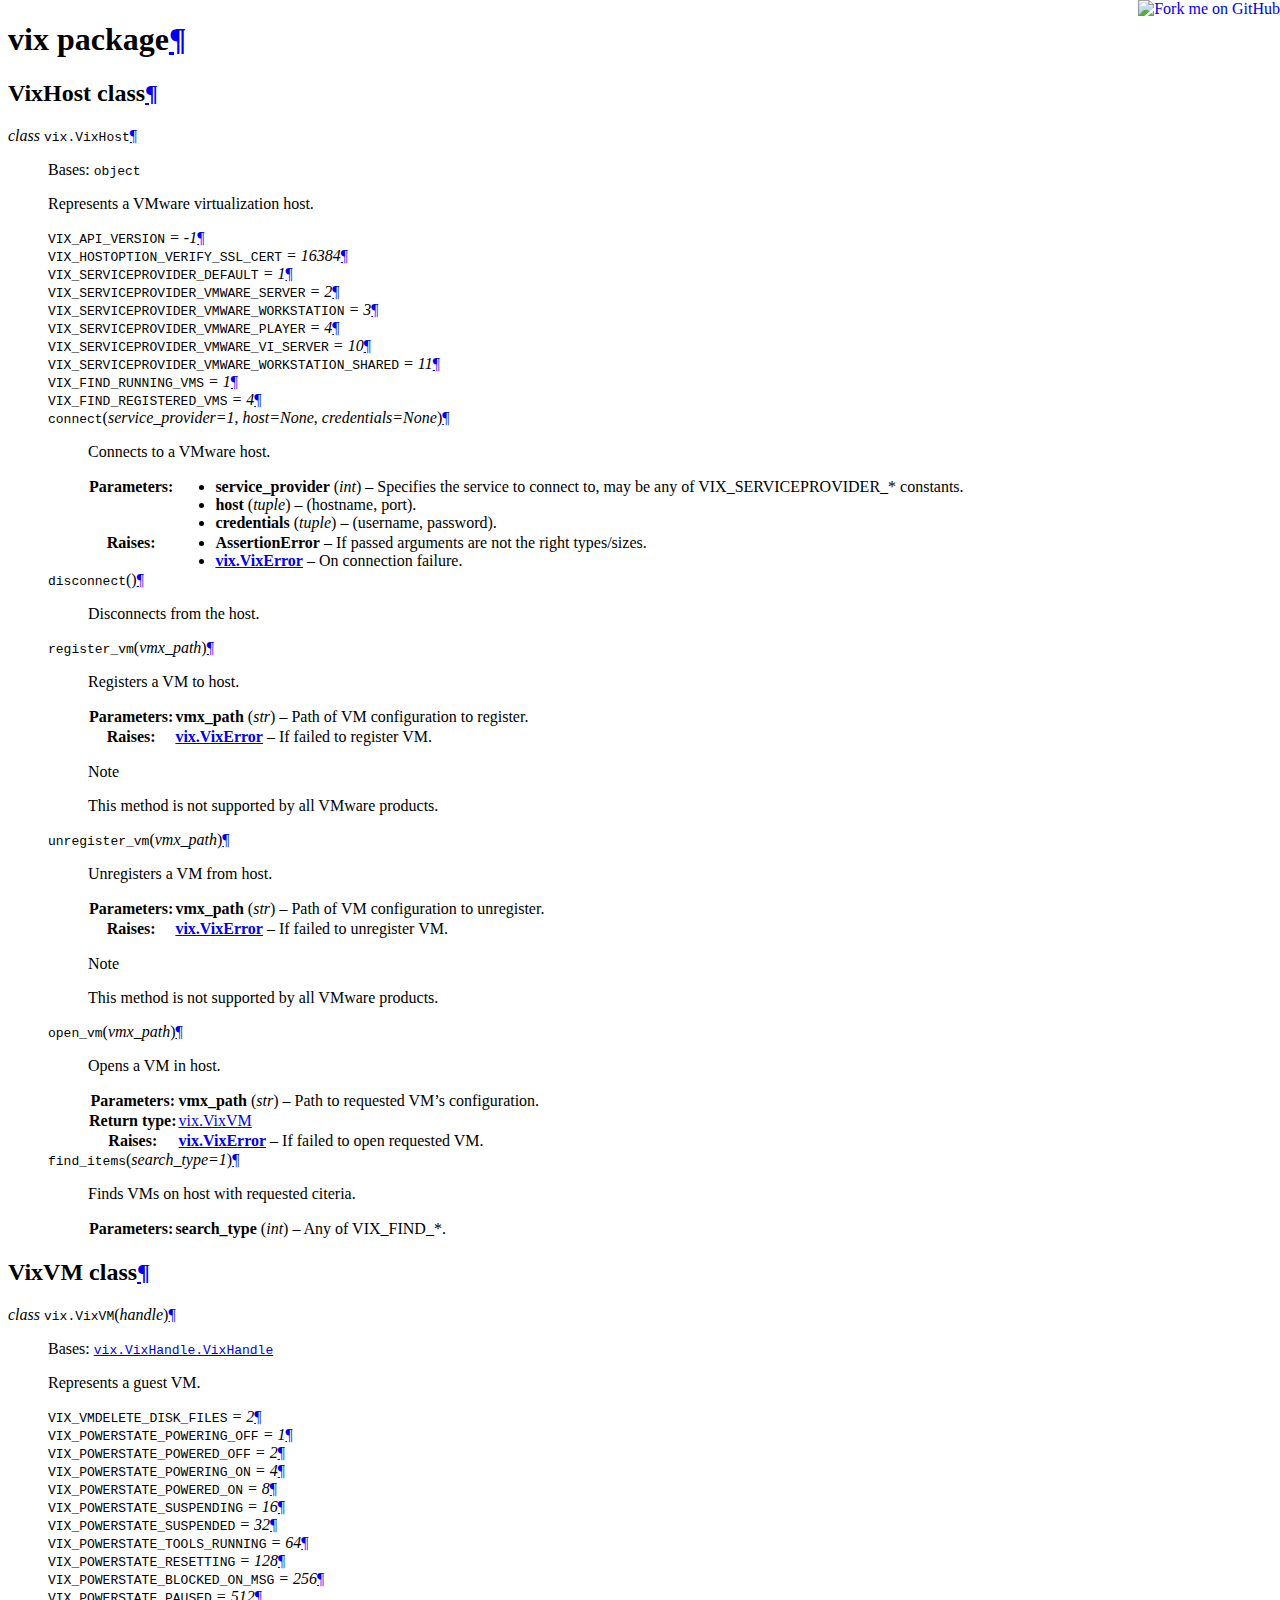
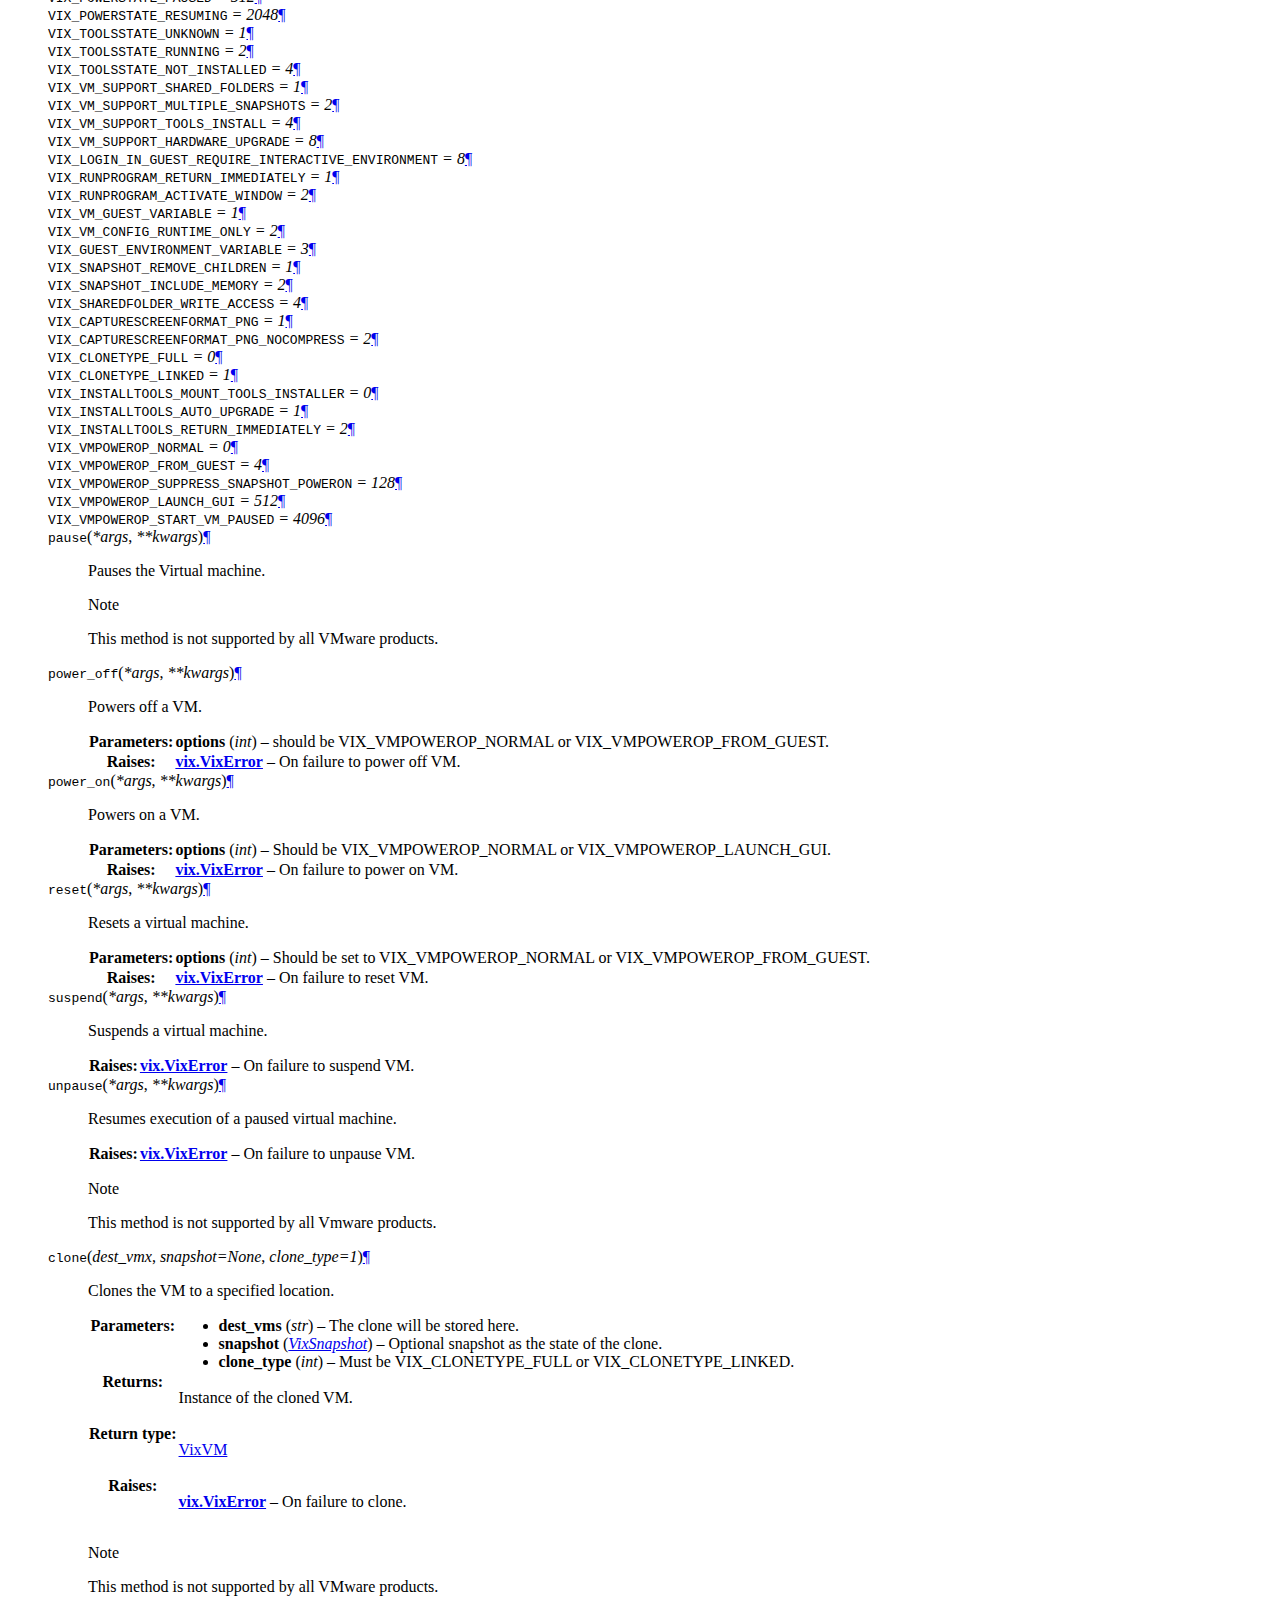
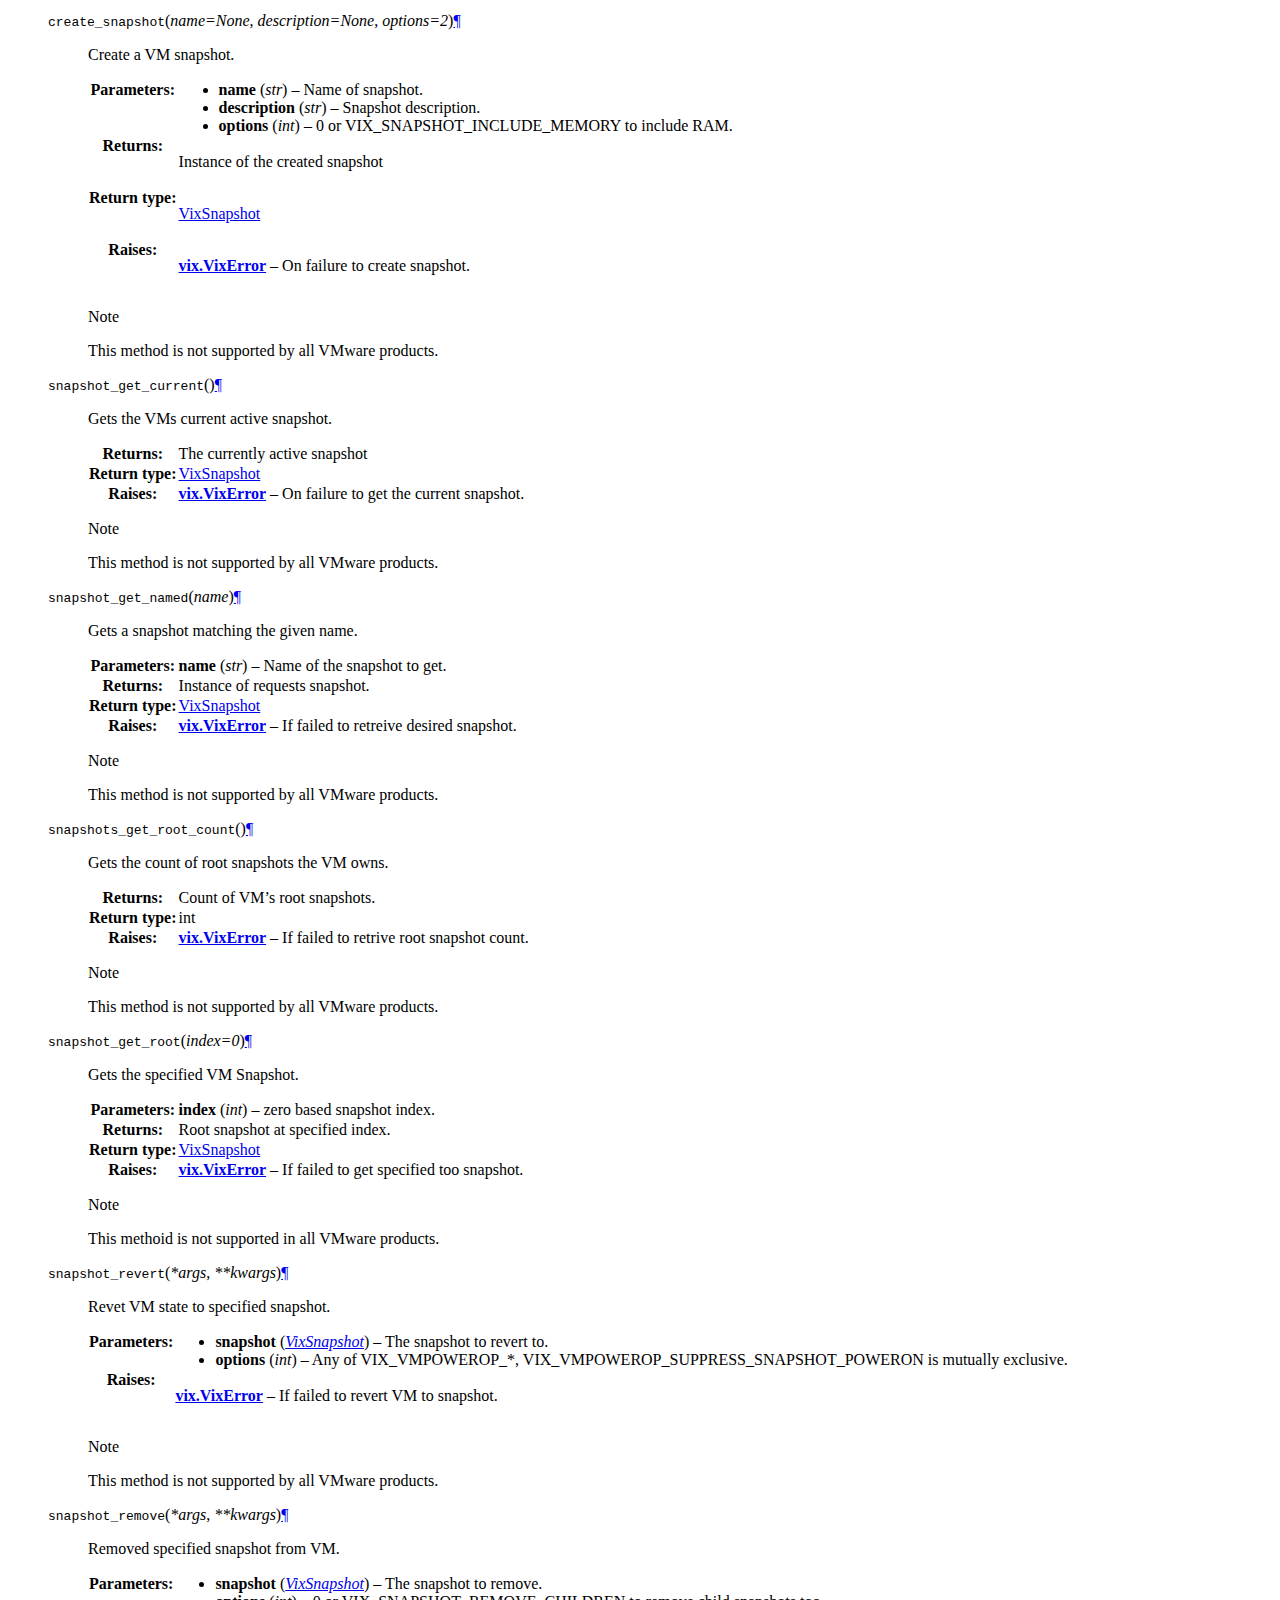
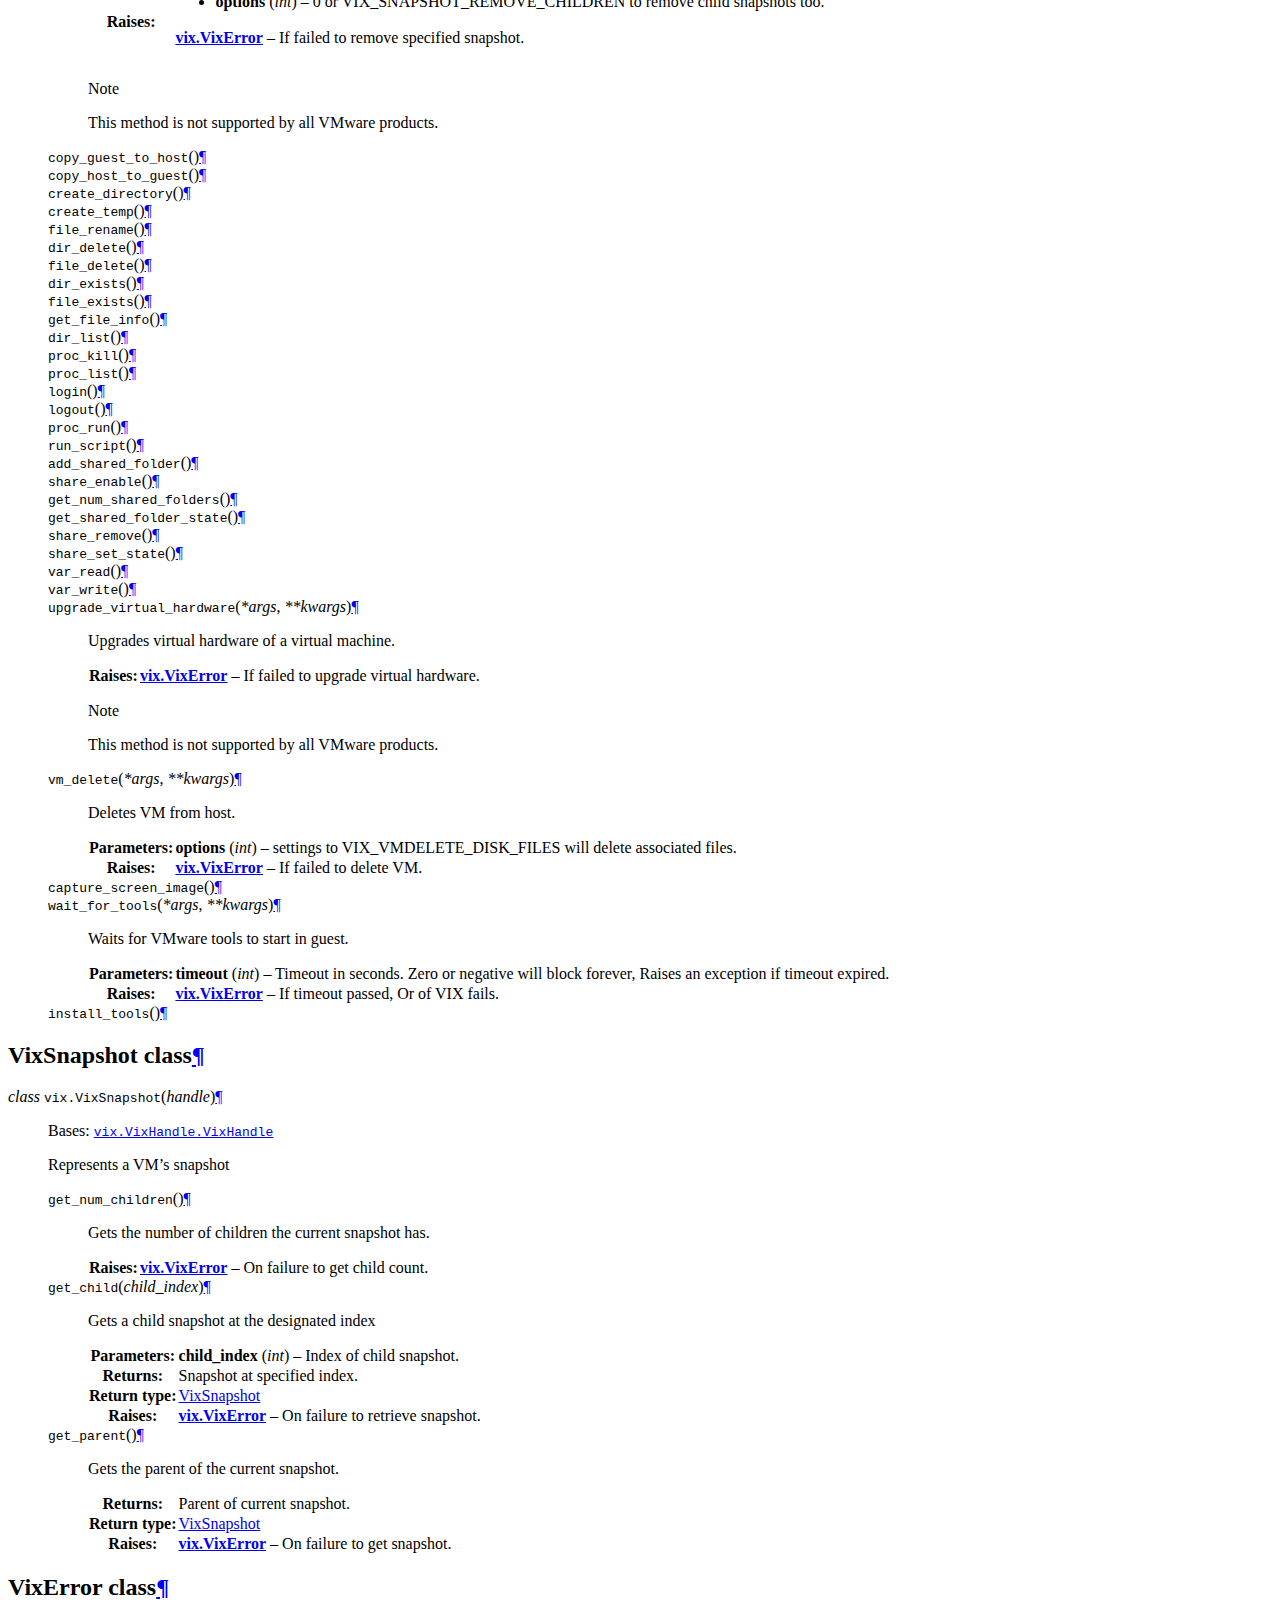
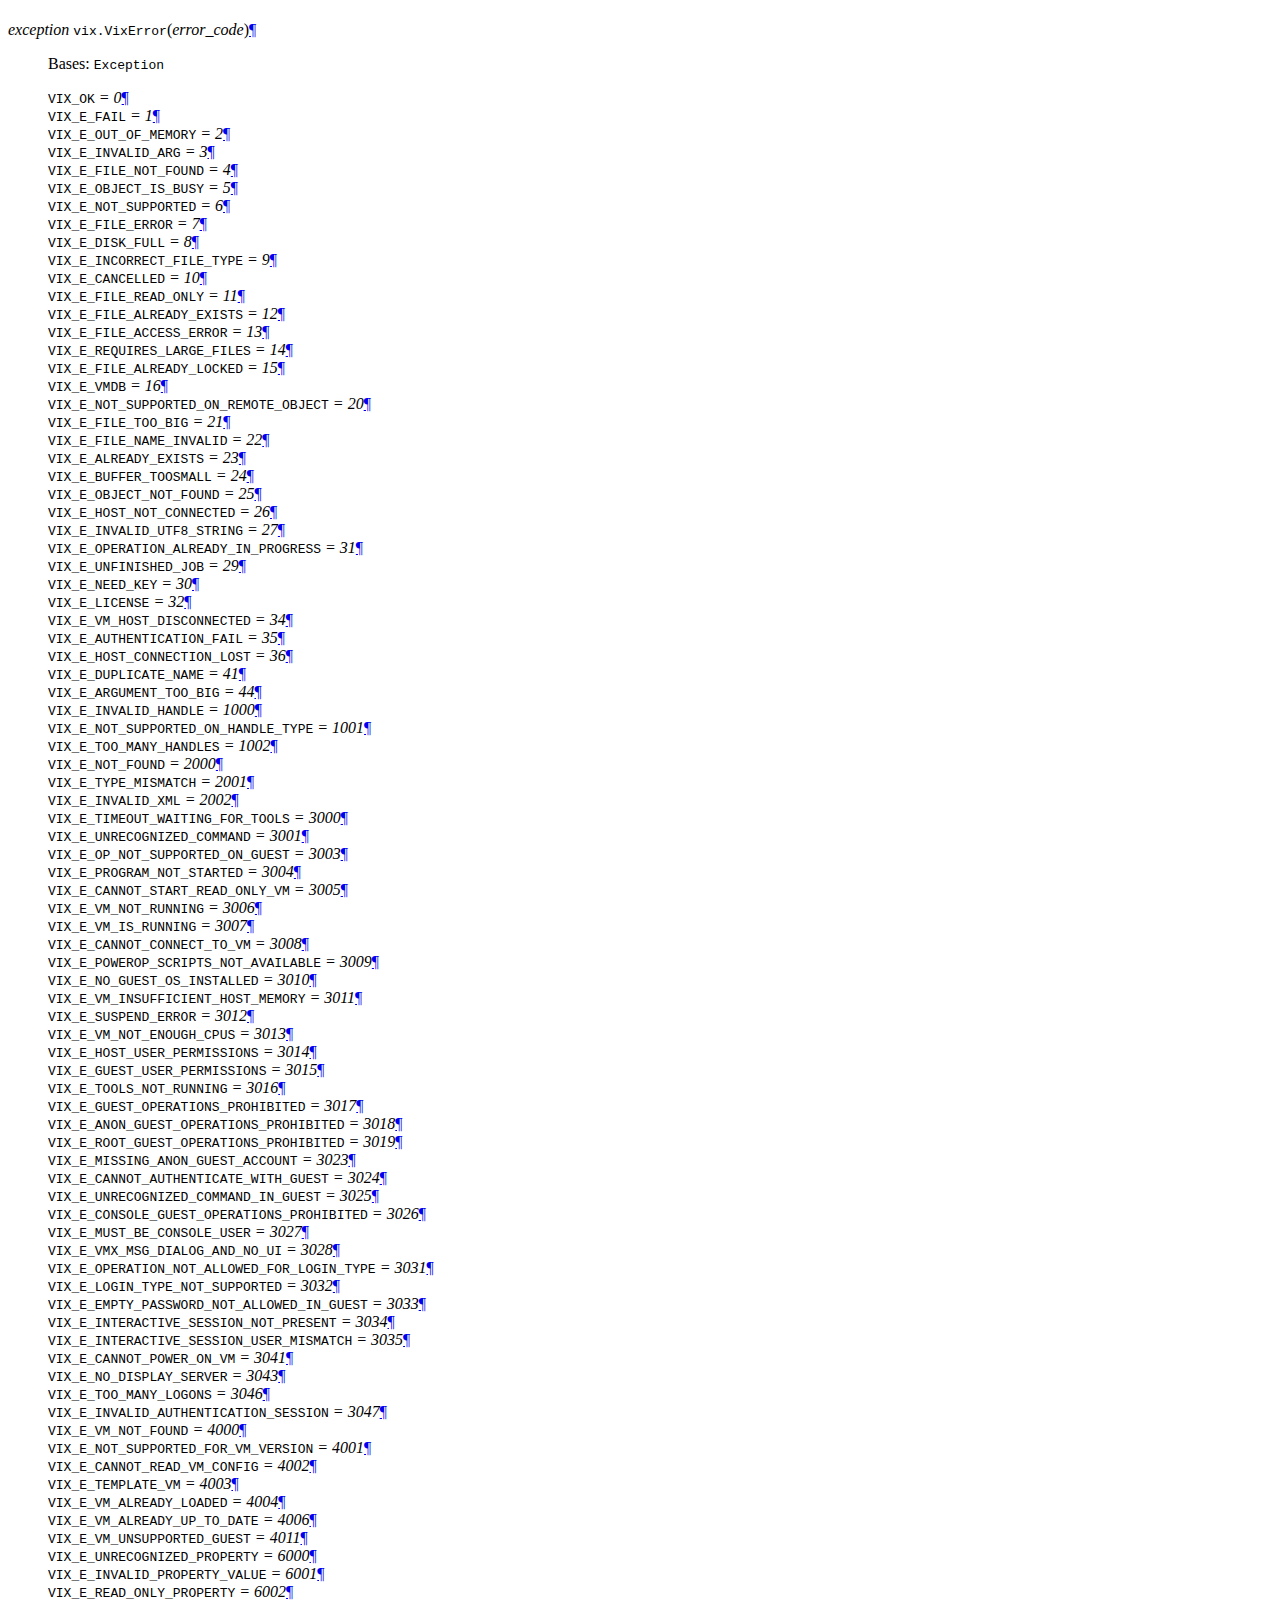
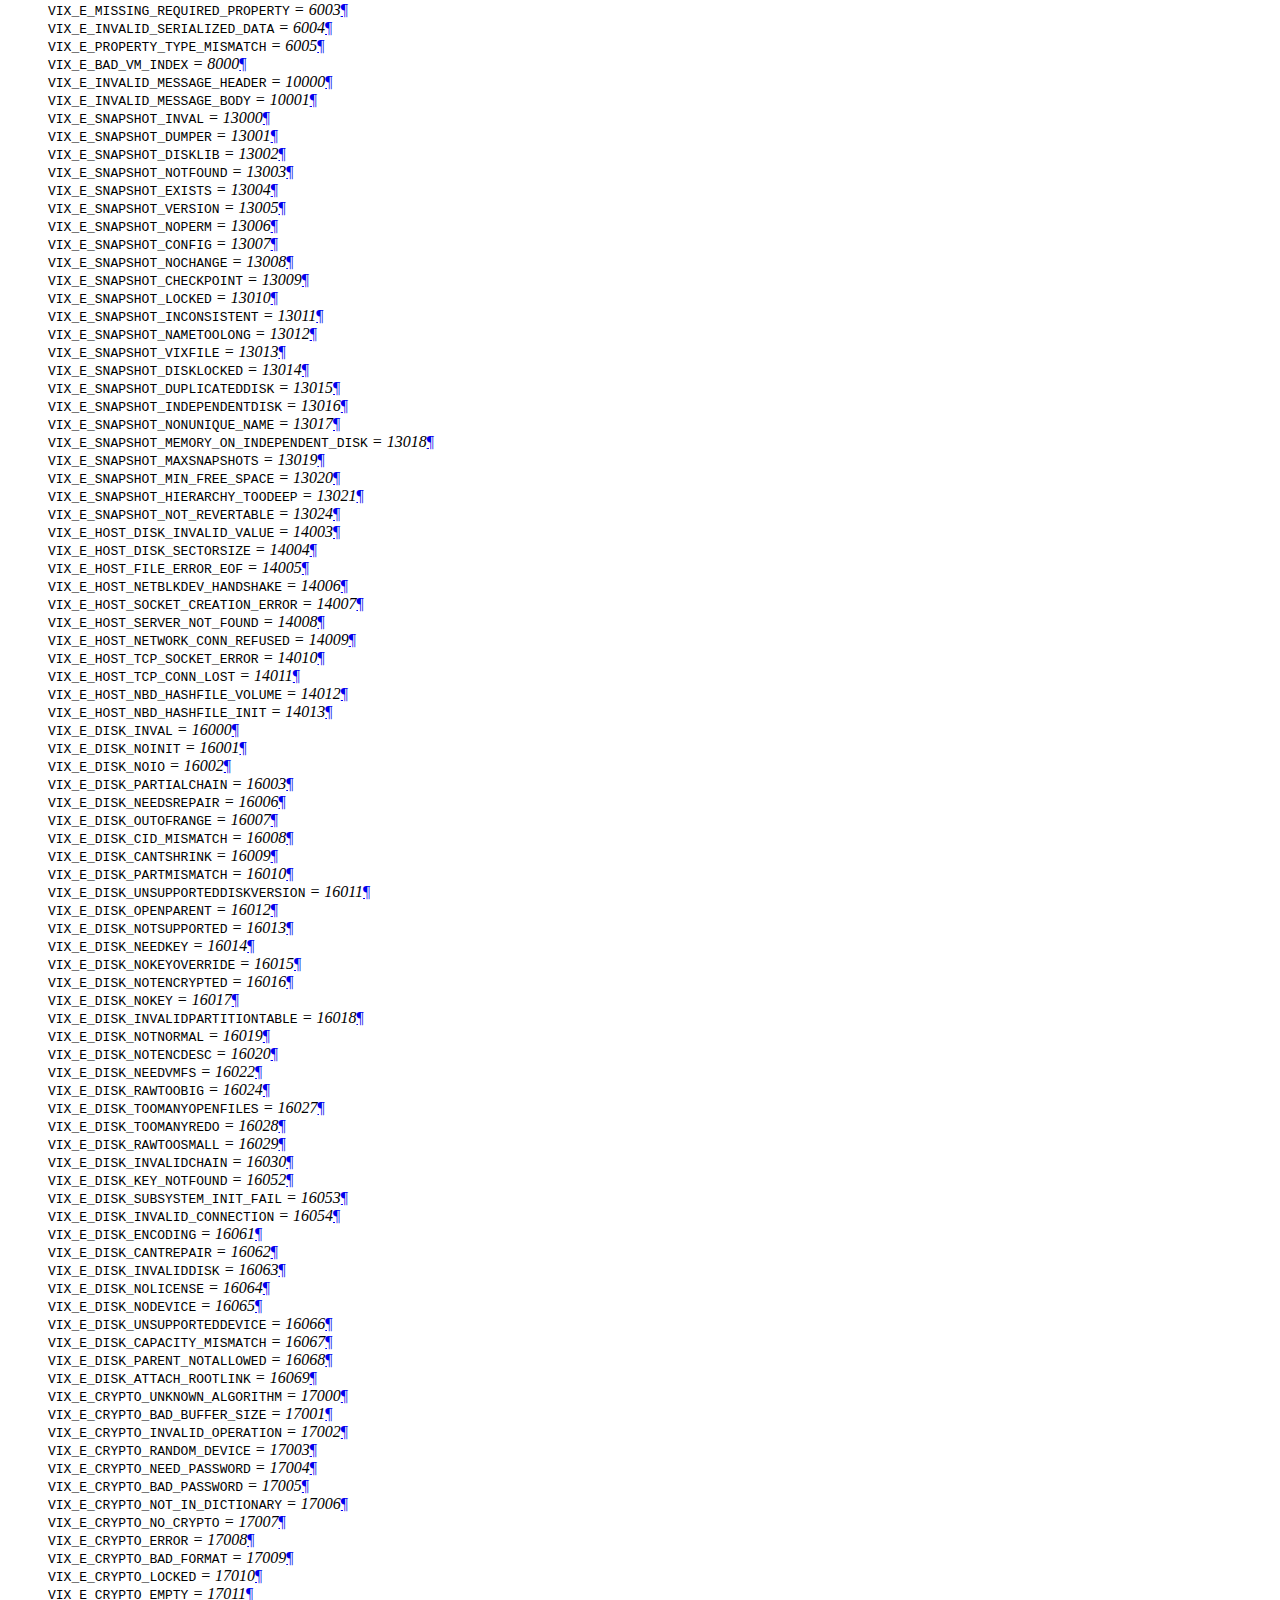
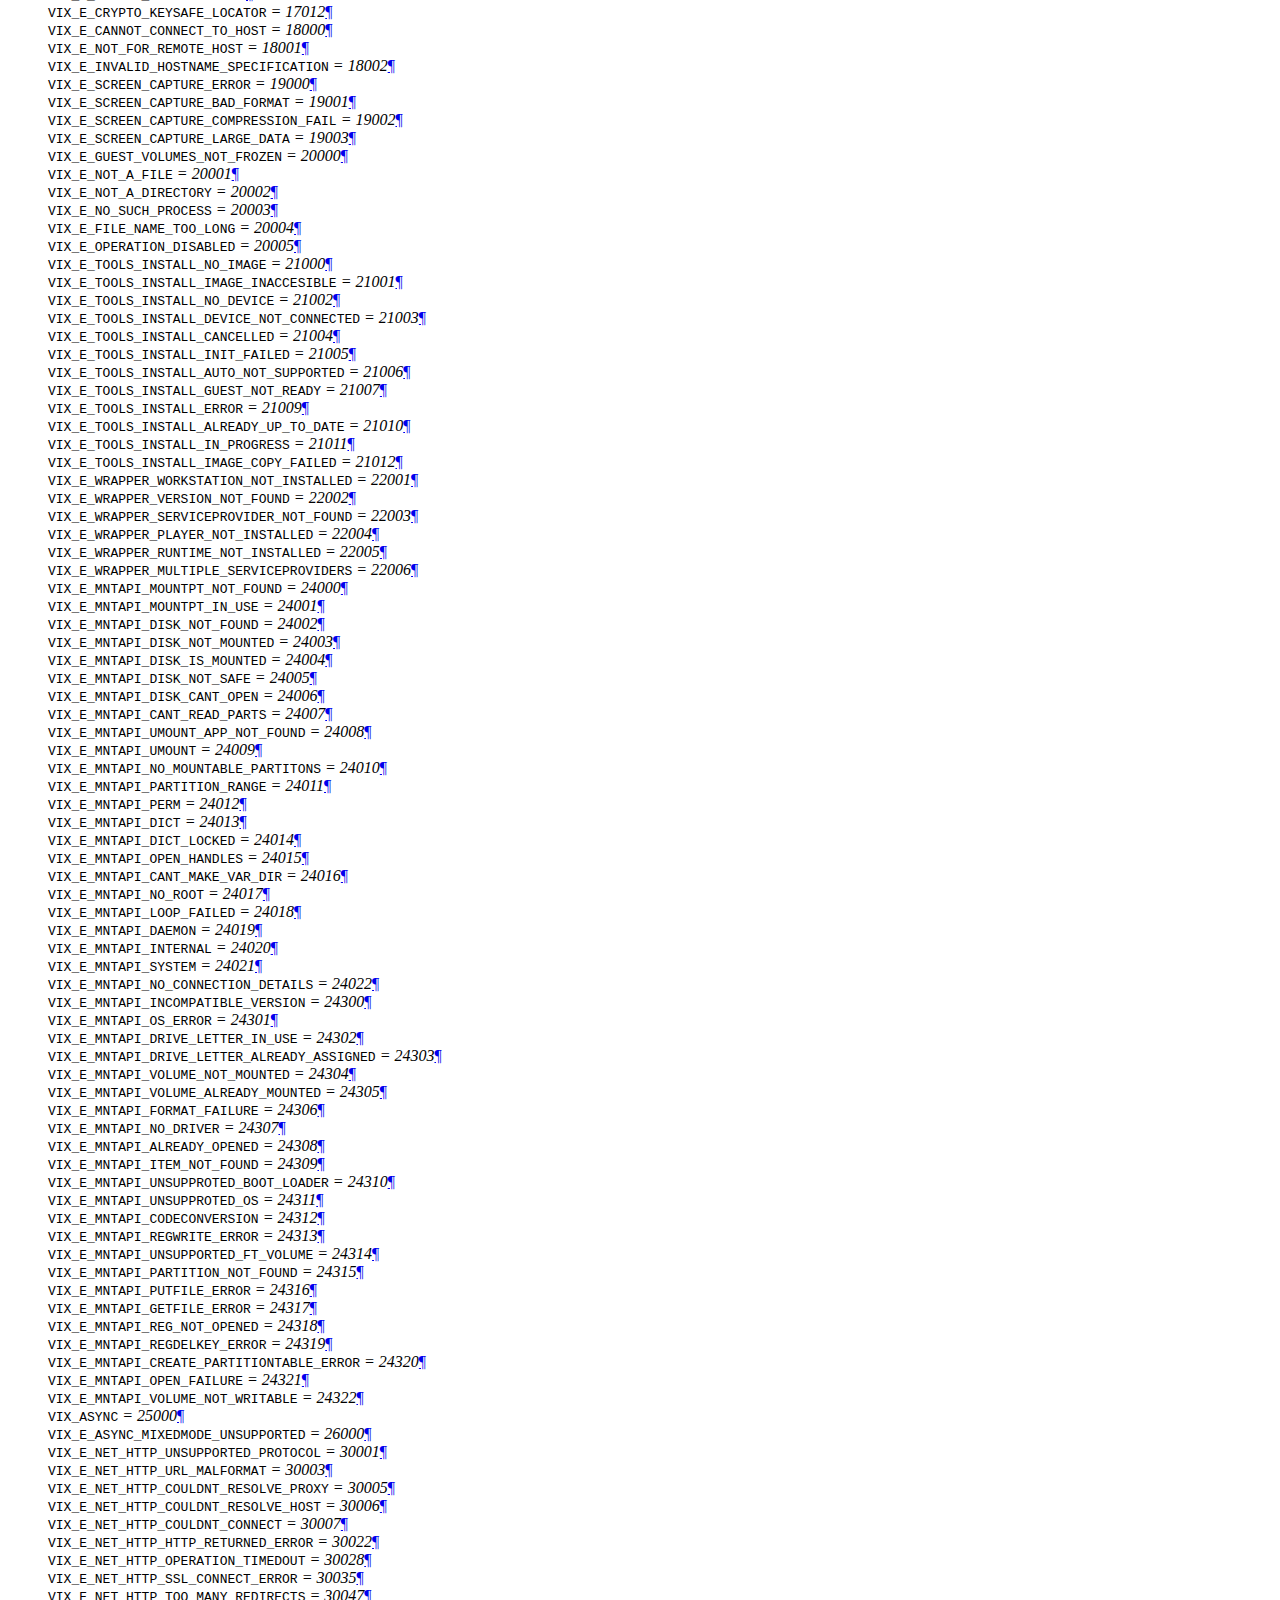
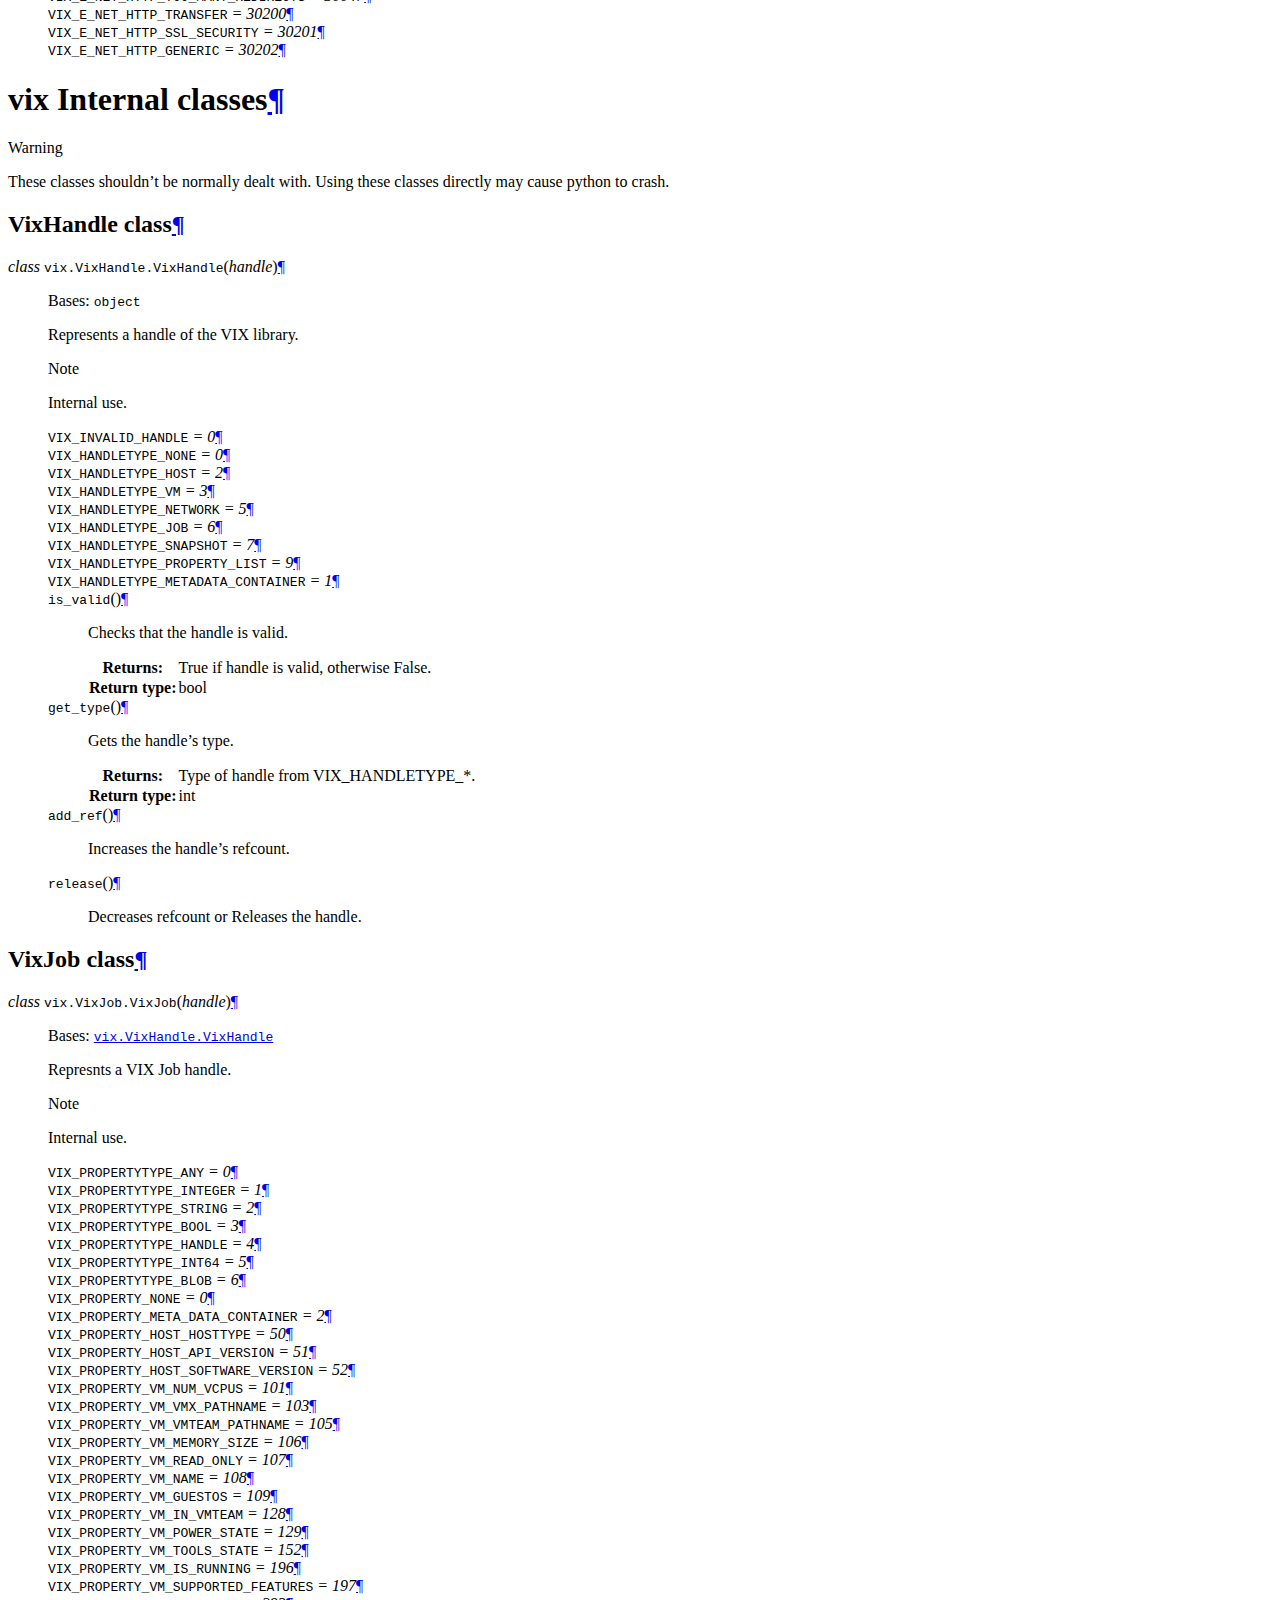
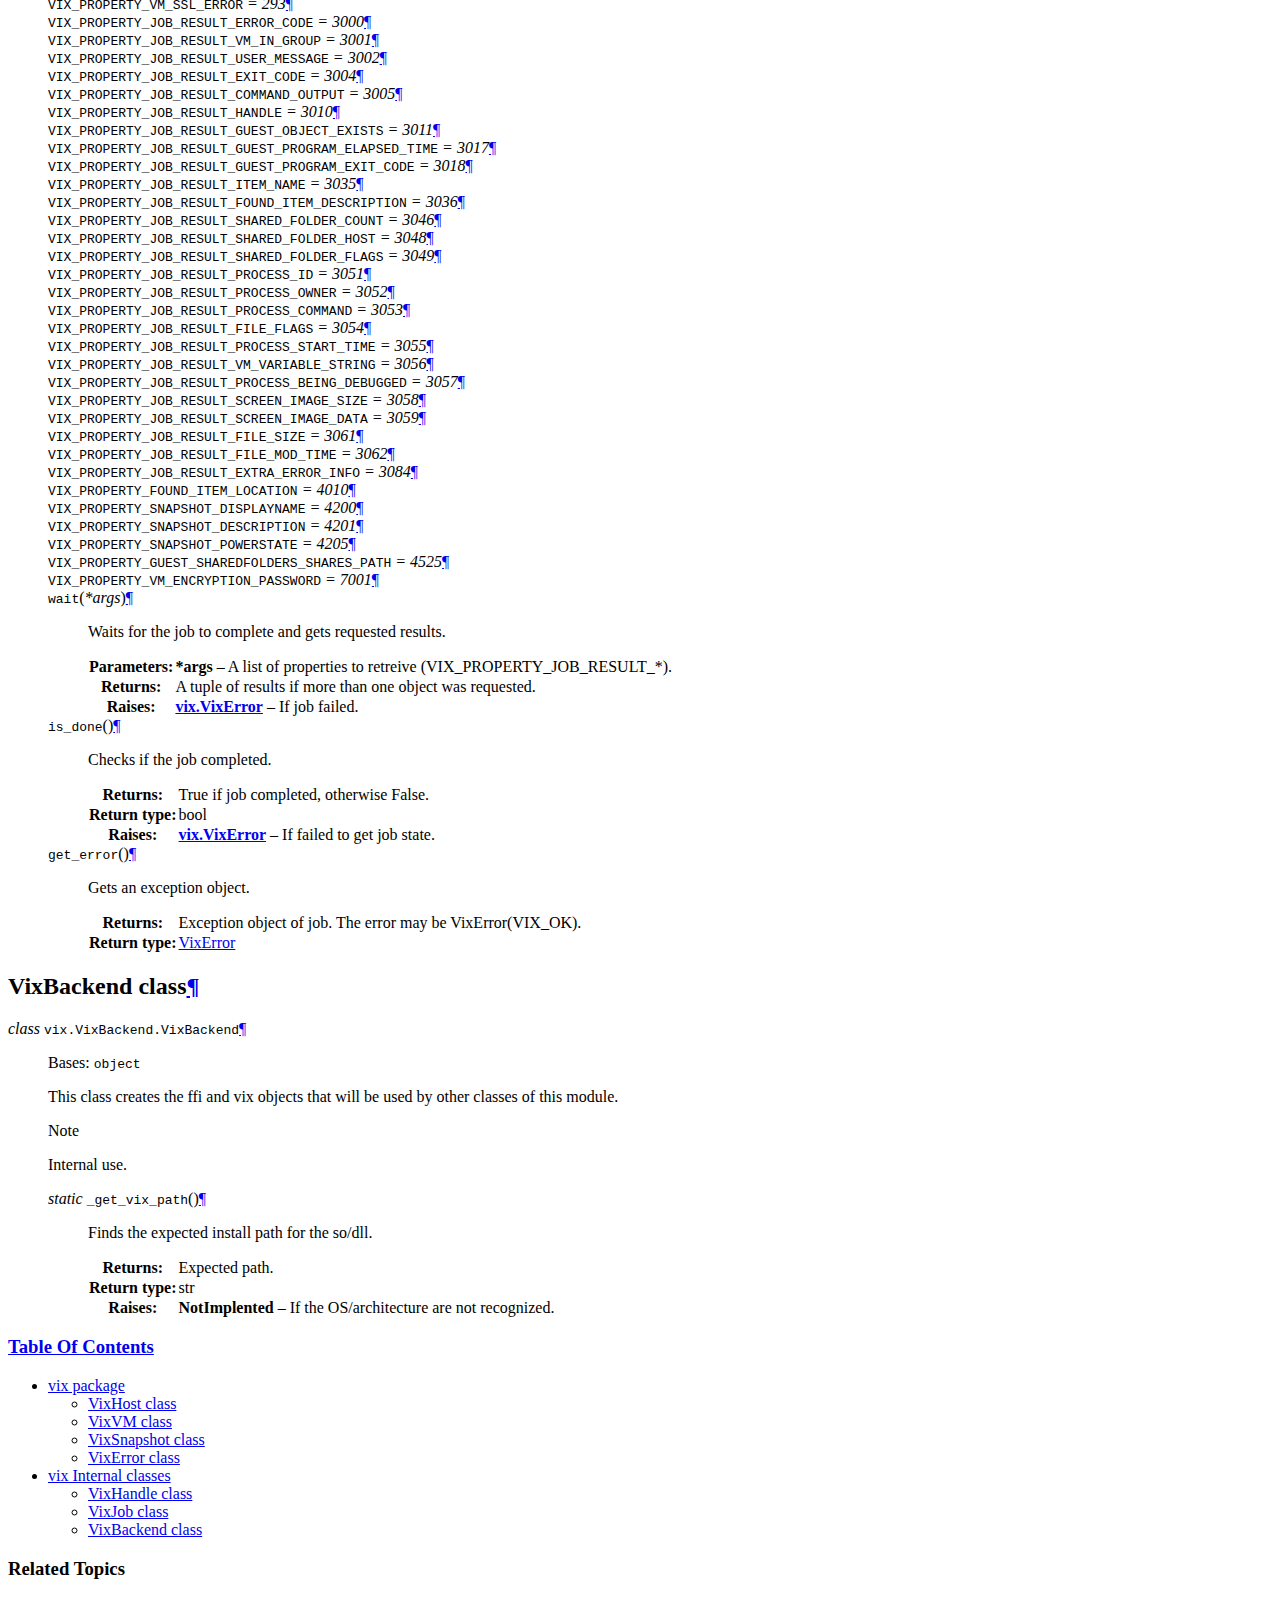
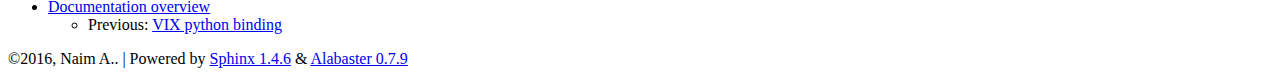
==== vix.html @ a8814988 "Rebuild" ====
<!DOCTYPE html PUBLIC "-//W3C//DTD XHTML 1.0 Transitional//EN"
  "http://www.w3.org/TR/xhtml1/DTD/xhtml1-transitional.dtd">


<html xmlns="http://www.w3.org/1999/xhtml" lang="en">
  <head>
    <meta http-equiv="Content-Type" content="text/html; charset=utf-8" />
    
    <title>vix package &#8212; vix 1.0 documentation</title>
    
    <link rel="stylesheet" href="_static/alabaster.css" type="text/css" />
    <link rel="stylesheet" href="_static/pygments.css" type="text/css" />
    
    <script type="text/javascript">
      var DOCUMENTATION_OPTIONS = {
        URL_ROOT:    './',
        VERSION:     '1.0',
        COLLAPSE_INDEX: false,
        FILE_SUFFIX: '.html',
        HAS_SOURCE:  true
      };
    </script>
    <script type="text/javascript" src="_static/jquery.js"></script>
    <script type="text/javascript" src="_static/underscore.js"></script>
    <script type="text/javascript" src="_static/doctools.js"></script>
    <link rel="top" title="vix 1.0 documentation" href="index.html" />
    <link rel="prev" title="VIX python binding" href="index.html" />
   
  <link rel="stylesheet" href="_static/custom.css" type="text/css" />
  
  
  <meta name="viewport" content="width=device-width, initial-scale=0.9, maximum-scale=0.9" />

  </head>
  <body role="document">
  

    <div class="document">
      <div class="documentwrapper">
        <div class="bodywrapper">
          <div class="body" role="main">
            
  <div class="section" id="vix-package">
<h1>vix package<a class="headerlink" href="#vix-package" title="Permalink to this headline">¶</a></h1>
<div class="section" id="vixhost-class">
<h2>VixHost class<a class="headerlink" href="#vixhost-class" title="Permalink to this headline">¶</a></h2>
<dl class="class">
<dt id="vix.VixHost">
<em class="property">class </em><code class="descclassname">vix.</code><code class="descname">VixHost</code><a class="headerlink" href="#vix.VixHost" title="Permalink to this definition">¶</a></dt>
<dd><p>Bases: <code class="xref py py-class docutils literal"><span class="pre">object</span></code></p>
<p>Represents a VMware virtualization host.</p>
<dl class="attribute">
<dt id="vix.VixHost.VIX_API_VERSION">
<code class="descname">VIX_API_VERSION</code><em class="property"> = -1</em><a class="headerlink" href="#vix.VixHost.VIX_API_VERSION" title="Permalink to this definition">¶</a></dt>
<dd></dd></dl>

<dl class="attribute">
<dt id="vix.VixHost.VIX_HOSTOPTION_VERIFY_SSL_CERT">
<code class="descname">VIX_HOSTOPTION_VERIFY_SSL_CERT</code><em class="property"> = 16384</em><a class="headerlink" href="#vix.VixHost.VIX_HOSTOPTION_VERIFY_SSL_CERT" title="Permalink to this definition">¶</a></dt>
<dd></dd></dl>

<dl class="attribute">
<dt id="vix.VixHost.VIX_SERVICEPROVIDER_DEFAULT">
<code class="descname">VIX_SERVICEPROVIDER_DEFAULT</code><em class="property"> = 1</em><a class="headerlink" href="#vix.VixHost.VIX_SERVICEPROVIDER_DEFAULT" title="Permalink to this definition">¶</a></dt>
<dd></dd></dl>

<dl class="attribute">
<dt id="vix.VixHost.VIX_SERVICEPROVIDER_VMWARE_SERVER">
<code class="descname">VIX_SERVICEPROVIDER_VMWARE_SERVER</code><em class="property"> = 2</em><a class="headerlink" href="#vix.VixHost.VIX_SERVICEPROVIDER_VMWARE_SERVER" title="Permalink to this definition">¶</a></dt>
<dd></dd></dl>

<dl class="attribute">
<dt id="vix.VixHost.VIX_SERVICEPROVIDER_VMWARE_WORKSTATION">
<code class="descname">VIX_SERVICEPROVIDER_VMWARE_WORKSTATION</code><em class="property"> = 3</em><a class="headerlink" href="#vix.VixHost.VIX_SERVICEPROVIDER_VMWARE_WORKSTATION" title="Permalink to this definition">¶</a></dt>
<dd></dd></dl>

<dl class="attribute">
<dt id="vix.VixHost.VIX_SERVICEPROVIDER_VMWARE_PLAYER">
<code class="descname">VIX_SERVICEPROVIDER_VMWARE_PLAYER</code><em class="property"> = 4</em><a class="headerlink" href="#vix.VixHost.VIX_SERVICEPROVIDER_VMWARE_PLAYER" title="Permalink to this definition">¶</a></dt>
<dd></dd></dl>

<dl class="attribute">
<dt id="vix.VixHost.VIX_SERVICEPROVIDER_VMWARE_VI_SERVER">
<code class="descname">VIX_SERVICEPROVIDER_VMWARE_VI_SERVER</code><em class="property"> = 10</em><a class="headerlink" href="#vix.VixHost.VIX_SERVICEPROVIDER_VMWARE_VI_SERVER" title="Permalink to this definition">¶</a></dt>
<dd></dd></dl>

<dl class="attribute">
<dt id="vix.VixHost.VIX_SERVICEPROVIDER_VMWARE_WORKSTATION_SHARED">
<code class="descname">VIX_SERVICEPROVIDER_VMWARE_WORKSTATION_SHARED</code><em class="property"> = 11</em><a class="headerlink" href="#vix.VixHost.VIX_SERVICEPROVIDER_VMWARE_WORKSTATION_SHARED" title="Permalink to this definition">¶</a></dt>
<dd></dd></dl>

<dl class="attribute">
<dt id="vix.VixHost.VIX_FIND_RUNNING_VMS">
<code class="descname">VIX_FIND_RUNNING_VMS</code><em class="property"> = 1</em><a class="headerlink" href="#vix.VixHost.VIX_FIND_RUNNING_VMS" title="Permalink to this definition">¶</a></dt>
<dd></dd></dl>

<dl class="attribute">
<dt id="vix.VixHost.VIX_FIND_REGISTERED_VMS">
<code class="descname">VIX_FIND_REGISTERED_VMS</code><em class="property"> = 4</em><a class="headerlink" href="#vix.VixHost.VIX_FIND_REGISTERED_VMS" title="Permalink to this definition">¶</a></dt>
<dd></dd></dl>

<dl class="method">
<dt id="vix.VixHost.connect">
<code class="descname">connect</code><span class="sig-paren">(</span><em>service_provider=1</em>, <em>host=None</em>, <em>credentials=None</em><span class="sig-paren">)</span><a class="headerlink" href="#vix.VixHost.connect" title="Permalink to this definition">¶</a></dt>
<dd><p>Connects to a VMware host.</p>
<table class="docutils field-list" frame="void" rules="none">
<col class="field-name" />
<col class="field-body" />
<tbody valign="top">
<tr class="field-odd field"><th class="field-name">Parameters:</th><td class="field-body"><ul class="first simple">
<li><strong>service_provider</strong> (<em>int</em>) &#8211; Specifies the service to connect to, may be any of VIX_SERVICEPROVIDER_* constants.</li>
<li><strong>host</strong> (<em>tuple</em>) &#8211; (hostname, port).</li>
<li><strong>credentials</strong> (<em>tuple</em>) &#8211; (username, password).</li>
</ul>
</td>
</tr>
<tr class="field-even field"><th class="field-name">Raises:</th><td class="field-body"><ul class="first last simple">
<li><strong>AssertionError</strong> &#8211; If passed arguments are not the right types/sizes.</li>
<li><a class="reference internal" href="#vix.VixError" title="vix.VixError"><strong>vix.VixError</strong></a> &#8211; On connection failure.</li>
</ul>
</td>
</tr>
</tbody>
</table>
</dd></dl>

<dl class="method">
<dt id="vix.VixHost.disconnect">
<code class="descname">disconnect</code><span class="sig-paren">(</span><span class="sig-paren">)</span><a class="headerlink" href="#vix.VixHost.disconnect" title="Permalink to this definition">¶</a></dt>
<dd><p>Disconnects from the host.</p>
</dd></dl>

<dl class="method">
<dt id="vix.VixHost.register_vm">
<code class="descname">register_vm</code><span class="sig-paren">(</span><em>vmx_path</em><span class="sig-paren">)</span><a class="headerlink" href="#vix.VixHost.register_vm" title="Permalink to this definition">¶</a></dt>
<dd><p>Registers a VM to host.</p>
<table class="docutils field-list" frame="void" rules="none">
<col class="field-name" />
<col class="field-body" />
<tbody valign="top">
<tr class="field-odd field"><th class="field-name">Parameters:</th><td class="field-body"><strong>vmx_path</strong> (<em>str</em>) &#8211; Path of VM configuration to register.</td>
</tr>
<tr class="field-even field"><th class="field-name">Raises:</th><td class="field-body"><a class="reference internal" href="#vix.VixError" title="vix.VixError"><strong>vix.VixError</strong></a> &#8211; If failed to register VM.</td>
</tr>
</tbody>
</table>
<div class="admonition note">
<p class="first admonition-title">Note</p>
<p class="last">This method is not supported by all VMware products.</p>
</div>
</dd></dl>

<dl class="method">
<dt id="vix.VixHost.unregister_vm">
<code class="descname">unregister_vm</code><span class="sig-paren">(</span><em>vmx_path</em><span class="sig-paren">)</span><a class="headerlink" href="#vix.VixHost.unregister_vm" title="Permalink to this definition">¶</a></dt>
<dd><p>Unregisters a VM from host.</p>
<table class="docutils field-list" frame="void" rules="none">
<col class="field-name" />
<col class="field-body" />
<tbody valign="top">
<tr class="field-odd field"><th class="field-name">Parameters:</th><td class="field-body"><strong>vmx_path</strong> (<em>str</em>) &#8211; Path of VM configuration to unregister.</td>
</tr>
<tr class="field-even field"><th class="field-name">Raises:</th><td class="field-body"><a class="reference internal" href="#vix.VixError" title="vix.VixError"><strong>vix.VixError</strong></a> &#8211; If failed to unregister VM.</td>
</tr>
</tbody>
</table>
<div class="admonition note">
<p class="first admonition-title">Note</p>
<p class="last">This method is not supported by all VMware products.</p>
</div>
</dd></dl>

<dl class="method">
<dt id="vix.VixHost.open_vm">
<code class="descname">open_vm</code><span class="sig-paren">(</span><em>vmx_path</em><span class="sig-paren">)</span><a class="headerlink" href="#vix.VixHost.open_vm" title="Permalink to this definition">¶</a></dt>
<dd><p>Opens a VM in host.</p>
<table class="docutils field-list" frame="void" rules="none">
<col class="field-name" />
<col class="field-body" />
<tbody valign="top">
<tr class="field-odd field"><th class="field-name">Parameters:</th><td class="field-body"><strong>vmx_path</strong> (<em>str</em>) &#8211; Path to requested VM&#8217;s configuration.</td>
</tr>
<tr class="field-even field"><th class="field-name">Return type:</th><td class="field-body"><a class="reference internal" href="#vix.VixVM" title="vix.VixVM">vix.VixVM</a></td>
</tr>
<tr class="field-odd field"><th class="field-name">Raises:</th><td class="field-body"><a class="reference internal" href="#vix.VixError" title="vix.VixError"><strong>vix.VixError</strong></a> &#8211; If failed to open requested VM.</td>
</tr>
</tbody>
</table>
</dd></dl>

<dl class="method">
<dt id="vix.VixHost.find_items">
<code class="descname">find_items</code><span class="sig-paren">(</span><em>search_type=1</em><span class="sig-paren">)</span><a class="headerlink" href="#vix.VixHost.find_items" title="Permalink to this definition">¶</a></dt>
<dd><p>Finds VMs on host with requested citeria.</p>
<table class="docutils field-list" frame="void" rules="none">
<col class="field-name" />
<col class="field-body" />
<tbody valign="top">
<tr class="field-odd field"><th class="field-name">Parameters:</th><td class="field-body"><strong>search_type</strong> (<em>int</em>) &#8211; Any of VIX_FIND_*.</td>
</tr>
</tbody>
</table>
</dd></dl>

</dd></dl>

</div>
<div class="section" id="vixvm-class">
<h2>VixVM class<a class="headerlink" href="#vixvm-class" title="Permalink to this headline">¶</a></h2>
<dl class="class">
<dt id="vix.VixVM">
<em class="property">class </em><code class="descclassname">vix.</code><code class="descname">VixVM</code><span class="sig-paren">(</span><em>handle</em><span class="sig-paren">)</span><a class="headerlink" href="#vix.VixVM" title="Permalink to this definition">¶</a></dt>
<dd><p>Bases: <a class="reference internal" href="#vix.VixHandle.VixHandle" title="vix.VixHandle.VixHandle"><code class="xref py py-class docutils literal"><span class="pre">vix.VixHandle.VixHandle</span></code></a></p>
<p>Represents a guest VM.</p>
<dl class="attribute">
<dt id="vix.VixVM.VIX_VMDELETE_DISK_FILES">
<code class="descname">VIX_VMDELETE_DISK_FILES</code><em class="property"> = 2</em><a class="headerlink" href="#vix.VixVM.VIX_VMDELETE_DISK_FILES" title="Permalink to this definition">¶</a></dt>
<dd></dd></dl>

<dl class="attribute">
<dt id="vix.VixVM.VIX_POWERSTATE_POWERING_OFF">
<code class="descname">VIX_POWERSTATE_POWERING_OFF</code><em class="property"> = 1</em><a class="headerlink" href="#vix.VixVM.VIX_POWERSTATE_POWERING_OFF" title="Permalink to this definition">¶</a></dt>
<dd></dd></dl>

<dl class="attribute">
<dt id="vix.VixVM.VIX_POWERSTATE_POWERED_OFF">
<code class="descname">VIX_POWERSTATE_POWERED_OFF</code><em class="property"> = 2</em><a class="headerlink" href="#vix.VixVM.VIX_POWERSTATE_POWERED_OFF" title="Permalink to this definition">¶</a></dt>
<dd></dd></dl>

<dl class="attribute">
<dt id="vix.VixVM.VIX_POWERSTATE_POWERING_ON">
<code class="descname">VIX_POWERSTATE_POWERING_ON</code><em class="property"> = 4</em><a class="headerlink" href="#vix.VixVM.VIX_POWERSTATE_POWERING_ON" title="Permalink to this definition">¶</a></dt>
<dd></dd></dl>

<dl class="attribute">
<dt id="vix.VixVM.VIX_POWERSTATE_POWERED_ON">
<code class="descname">VIX_POWERSTATE_POWERED_ON</code><em class="property"> = 8</em><a class="headerlink" href="#vix.VixVM.VIX_POWERSTATE_POWERED_ON" title="Permalink to this definition">¶</a></dt>
<dd></dd></dl>

<dl class="attribute">
<dt id="vix.VixVM.VIX_POWERSTATE_SUSPENDING">
<code class="descname">VIX_POWERSTATE_SUSPENDING</code><em class="property"> = 16</em><a class="headerlink" href="#vix.VixVM.VIX_POWERSTATE_SUSPENDING" title="Permalink to this definition">¶</a></dt>
<dd></dd></dl>

<dl class="attribute">
<dt id="vix.VixVM.VIX_POWERSTATE_SUSPENDED">
<code class="descname">VIX_POWERSTATE_SUSPENDED</code><em class="property"> = 32</em><a class="headerlink" href="#vix.VixVM.VIX_POWERSTATE_SUSPENDED" title="Permalink to this definition">¶</a></dt>
<dd></dd></dl>

<dl class="attribute">
<dt id="vix.VixVM.VIX_POWERSTATE_TOOLS_RUNNING">
<code class="descname">VIX_POWERSTATE_TOOLS_RUNNING</code><em class="property"> = 64</em><a class="headerlink" href="#vix.VixVM.VIX_POWERSTATE_TOOLS_RUNNING" title="Permalink to this definition">¶</a></dt>
<dd></dd></dl>

<dl class="attribute">
<dt id="vix.VixVM.VIX_POWERSTATE_RESETTING">
<code class="descname">VIX_POWERSTATE_RESETTING</code><em class="property"> = 128</em><a class="headerlink" href="#vix.VixVM.VIX_POWERSTATE_RESETTING" title="Permalink to this definition">¶</a></dt>
<dd></dd></dl>

<dl class="attribute">
<dt id="vix.VixVM.VIX_POWERSTATE_BLOCKED_ON_MSG">
<code class="descname">VIX_POWERSTATE_BLOCKED_ON_MSG</code><em class="property"> = 256</em><a class="headerlink" href="#vix.VixVM.VIX_POWERSTATE_BLOCKED_ON_MSG" title="Permalink to this definition">¶</a></dt>
<dd></dd></dl>

<dl class="attribute">
<dt id="vix.VixVM.VIX_POWERSTATE_PAUSED">
<code class="descname">VIX_POWERSTATE_PAUSED</code><em class="property"> = 512</em><a class="headerlink" href="#vix.VixVM.VIX_POWERSTATE_PAUSED" title="Permalink to this definition">¶</a></dt>
<dd></dd></dl>

<dl class="attribute">
<dt id="vix.VixVM.VIX_POWERSTATE_RESUMING">
<code class="descname">VIX_POWERSTATE_RESUMING</code><em class="property"> = 2048</em><a class="headerlink" href="#vix.VixVM.VIX_POWERSTATE_RESUMING" title="Permalink to this definition">¶</a></dt>
<dd></dd></dl>

<dl class="attribute">
<dt id="vix.VixVM.VIX_TOOLSSTATE_UNKNOWN">
<code class="descname">VIX_TOOLSSTATE_UNKNOWN</code><em class="property"> = 1</em><a class="headerlink" href="#vix.VixVM.VIX_TOOLSSTATE_UNKNOWN" title="Permalink to this definition">¶</a></dt>
<dd></dd></dl>

<dl class="attribute">
<dt id="vix.VixVM.VIX_TOOLSSTATE_RUNNING">
<code class="descname">VIX_TOOLSSTATE_RUNNING</code><em class="property"> = 2</em><a class="headerlink" href="#vix.VixVM.VIX_TOOLSSTATE_RUNNING" title="Permalink to this definition">¶</a></dt>
<dd></dd></dl>

<dl class="attribute">
<dt id="vix.VixVM.VIX_TOOLSSTATE_NOT_INSTALLED">
<code class="descname">VIX_TOOLSSTATE_NOT_INSTALLED</code><em class="property"> = 4</em><a class="headerlink" href="#vix.VixVM.VIX_TOOLSSTATE_NOT_INSTALLED" title="Permalink to this definition">¶</a></dt>
<dd></dd></dl>

<dl class="attribute">
<dt id="vix.VixVM.VIX_VM_SUPPORT_SHARED_FOLDERS">
<code class="descname">VIX_VM_SUPPORT_SHARED_FOLDERS</code><em class="property"> = 1</em><a class="headerlink" href="#vix.VixVM.VIX_VM_SUPPORT_SHARED_FOLDERS" title="Permalink to this definition">¶</a></dt>
<dd></dd></dl>

<dl class="attribute">
<dt id="vix.VixVM.VIX_VM_SUPPORT_MULTIPLE_SNAPSHOTS">
<code class="descname">VIX_VM_SUPPORT_MULTIPLE_SNAPSHOTS</code><em class="property"> = 2</em><a class="headerlink" href="#vix.VixVM.VIX_VM_SUPPORT_MULTIPLE_SNAPSHOTS" title="Permalink to this definition">¶</a></dt>
<dd></dd></dl>

<dl class="attribute">
<dt id="vix.VixVM.VIX_VM_SUPPORT_TOOLS_INSTALL">
<code class="descname">VIX_VM_SUPPORT_TOOLS_INSTALL</code><em class="property"> = 4</em><a class="headerlink" href="#vix.VixVM.VIX_VM_SUPPORT_TOOLS_INSTALL" title="Permalink to this definition">¶</a></dt>
<dd></dd></dl>

<dl class="attribute">
<dt id="vix.VixVM.VIX_VM_SUPPORT_HARDWARE_UPGRADE">
<code class="descname">VIX_VM_SUPPORT_HARDWARE_UPGRADE</code><em class="property"> = 8</em><a class="headerlink" href="#vix.VixVM.VIX_VM_SUPPORT_HARDWARE_UPGRADE" title="Permalink to this definition">¶</a></dt>
<dd></dd></dl>

<dl class="attribute">
<dt id="vix.VixVM.VIX_LOGIN_IN_GUEST_REQUIRE_INTERACTIVE_ENVIRONMENT">
<code class="descname">VIX_LOGIN_IN_GUEST_REQUIRE_INTERACTIVE_ENVIRONMENT</code><em class="property"> = 8</em><a class="headerlink" href="#vix.VixVM.VIX_LOGIN_IN_GUEST_REQUIRE_INTERACTIVE_ENVIRONMENT" title="Permalink to this definition">¶</a></dt>
<dd></dd></dl>

<dl class="attribute">
<dt id="vix.VixVM.VIX_RUNPROGRAM_RETURN_IMMEDIATELY">
<code class="descname">VIX_RUNPROGRAM_RETURN_IMMEDIATELY</code><em class="property"> = 1</em><a class="headerlink" href="#vix.VixVM.VIX_RUNPROGRAM_RETURN_IMMEDIATELY" title="Permalink to this definition">¶</a></dt>
<dd></dd></dl>

<dl class="attribute">
<dt id="vix.VixVM.VIX_RUNPROGRAM_ACTIVATE_WINDOW">
<code class="descname">VIX_RUNPROGRAM_ACTIVATE_WINDOW</code><em class="property"> = 2</em><a class="headerlink" href="#vix.VixVM.VIX_RUNPROGRAM_ACTIVATE_WINDOW" title="Permalink to this definition">¶</a></dt>
<dd></dd></dl>

<dl class="attribute">
<dt id="vix.VixVM.VIX_VM_GUEST_VARIABLE">
<code class="descname">VIX_VM_GUEST_VARIABLE</code><em class="property"> = 1</em><a class="headerlink" href="#vix.VixVM.VIX_VM_GUEST_VARIABLE" title="Permalink to this definition">¶</a></dt>
<dd></dd></dl>

<dl class="attribute">
<dt id="vix.VixVM.VIX_VM_CONFIG_RUNTIME_ONLY">
<code class="descname">VIX_VM_CONFIG_RUNTIME_ONLY</code><em class="property"> = 2</em><a class="headerlink" href="#vix.VixVM.VIX_VM_CONFIG_RUNTIME_ONLY" title="Permalink to this definition">¶</a></dt>
<dd></dd></dl>

<dl class="attribute">
<dt id="vix.VixVM.VIX_GUEST_ENVIRONMENT_VARIABLE">
<code class="descname">VIX_GUEST_ENVIRONMENT_VARIABLE</code><em class="property"> = 3</em><a class="headerlink" href="#vix.VixVM.VIX_GUEST_ENVIRONMENT_VARIABLE" title="Permalink to this definition">¶</a></dt>
<dd></dd></dl>

<dl class="attribute">
<dt id="vix.VixVM.VIX_SNAPSHOT_REMOVE_CHILDREN">
<code class="descname">VIX_SNAPSHOT_REMOVE_CHILDREN</code><em class="property"> = 1</em><a class="headerlink" href="#vix.VixVM.VIX_SNAPSHOT_REMOVE_CHILDREN" title="Permalink to this definition">¶</a></dt>
<dd></dd></dl>

<dl class="attribute">
<dt id="vix.VixVM.VIX_SNAPSHOT_INCLUDE_MEMORY">
<code class="descname">VIX_SNAPSHOT_INCLUDE_MEMORY</code><em class="property"> = 2</em><a class="headerlink" href="#vix.VixVM.VIX_SNAPSHOT_INCLUDE_MEMORY" title="Permalink to this definition">¶</a></dt>
<dd></dd></dl>

<dl class="attribute">
<dt id="vix.VixVM.VIX_SHAREDFOLDER_WRITE_ACCESS">
<code class="descname">VIX_SHAREDFOLDER_WRITE_ACCESS</code><em class="property"> = 4</em><a class="headerlink" href="#vix.VixVM.VIX_SHAREDFOLDER_WRITE_ACCESS" title="Permalink to this definition">¶</a></dt>
<dd></dd></dl>

<dl class="attribute">
<dt id="vix.VixVM.VIX_CAPTURESCREENFORMAT_PNG">
<code class="descname">VIX_CAPTURESCREENFORMAT_PNG</code><em class="property"> = 1</em><a class="headerlink" href="#vix.VixVM.VIX_CAPTURESCREENFORMAT_PNG" title="Permalink to this definition">¶</a></dt>
<dd></dd></dl>

<dl class="attribute">
<dt id="vix.VixVM.VIX_CAPTURESCREENFORMAT_PNG_NOCOMPRESS">
<code class="descname">VIX_CAPTURESCREENFORMAT_PNG_NOCOMPRESS</code><em class="property"> = 2</em><a class="headerlink" href="#vix.VixVM.VIX_CAPTURESCREENFORMAT_PNG_NOCOMPRESS" title="Permalink to this definition">¶</a></dt>
<dd></dd></dl>

<dl class="attribute">
<dt id="vix.VixVM.VIX_CLONETYPE_FULL">
<code class="descname">VIX_CLONETYPE_FULL</code><em class="property"> = 0</em><a class="headerlink" href="#vix.VixVM.VIX_CLONETYPE_FULL" title="Permalink to this definition">¶</a></dt>
<dd></dd></dl>

<dl class="attribute">
<dt id="vix.VixVM.VIX_CLONETYPE_LINKED">
<code class="descname">VIX_CLONETYPE_LINKED</code><em class="property"> = 1</em><a class="headerlink" href="#vix.VixVM.VIX_CLONETYPE_LINKED" title="Permalink to this definition">¶</a></dt>
<dd></dd></dl>

<dl class="attribute">
<dt id="vix.VixVM.VIX_INSTALLTOOLS_MOUNT_TOOLS_INSTALLER">
<code class="descname">VIX_INSTALLTOOLS_MOUNT_TOOLS_INSTALLER</code><em class="property"> = 0</em><a class="headerlink" href="#vix.VixVM.VIX_INSTALLTOOLS_MOUNT_TOOLS_INSTALLER" title="Permalink to this definition">¶</a></dt>
<dd></dd></dl>

<dl class="attribute">
<dt id="vix.VixVM.VIX_INSTALLTOOLS_AUTO_UPGRADE">
<code class="descname">VIX_INSTALLTOOLS_AUTO_UPGRADE</code><em class="property"> = 1</em><a class="headerlink" href="#vix.VixVM.VIX_INSTALLTOOLS_AUTO_UPGRADE" title="Permalink to this definition">¶</a></dt>
<dd></dd></dl>

<dl class="attribute">
<dt id="vix.VixVM.VIX_INSTALLTOOLS_RETURN_IMMEDIATELY">
<code class="descname">VIX_INSTALLTOOLS_RETURN_IMMEDIATELY</code><em class="property"> = 2</em><a class="headerlink" href="#vix.VixVM.VIX_INSTALLTOOLS_RETURN_IMMEDIATELY" title="Permalink to this definition">¶</a></dt>
<dd></dd></dl>

<dl class="attribute">
<dt id="vix.VixVM.VIX_VMPOWEROP_NORMAL">
<code class="descname">VIX_VMPOWEROP_NORMAL</code><em class="property"> = 0</em><a class="headerlink" href="#vix.VixVM.VIX_VMPOWEROP_NORMAL" title="Permalink to this definition">¶</a></dt>
<dd></dd></dl>

<dl class="attribute">
<dt id="vix.VixVM.VIX_VMPOWEROP_FROM_GUEST">
<code class="descname">VIX_VMPOWEROP_FROM_GUEST</code><em class="property"> = 4</em><a class="headerlink" href="#vix.VixVM.VIX_VMPOWEROP_FROM_GUEST" title="Permalink to this definition">¶</a></dt>
<dd></dd></dl>

<dl class="attribute">
<dt id="vix.VixVM.VIX_VMPOWEROP_SUPPRESS_SNAPSHOT_POWERON">
<code class="descname">VIX_VMPOWEROP_SUPPRESS_SNAPSHOT_POWERON</code><em class="property"> = 128</em><a class="headerlink" href="#vix.VixVM.VIX_VMPOWEROP_SUPPRESS_SNAPSHOT_POWERON" title="Permalink to this definition">¶</a></dt>
<dd></dd></dl>

<dl class="attribute">
<dt id="vix.VixVM.VIX_VMPOWEROP_LAUNCH_GUI">
<code class="descname">VIX_VMPOWEROP_LAUNCH_GUI</code><em class="property"> = 512</em><a class="headerlink" href="#vix.VixVM.VIX_VMPOWEROP_LAUNCH_GUI" title="Permalink to this definition">¶</a></dt>
<dd></dd></dl>

<dl class="attribute">
<dt id="vix.VixVM.VIX_VMPOWEROP_START_VM_PAUSED">
<code class="descname">VIX_VMPOWEROP_START_VM_PAUSED</code><em class="property"> = 4096</em><a class="headerlink" href="#vix.VixVM.VIX_VMPOWEROP_START_VM_PAUSED" title="Permalink to this definition">¶</a></dt>
<dd></dd></dl>

<dl class="method">
<dt id="vix.VixVM.pause">
<code class="descname">pause</code><span class="sig-paren">(</span><em>*args</em>, <em>**kwargs</em><span class="sig-paren">)</span><a class="headerlink" href="#vix.VixVM.pause" title="Permalink to this definition">¶</a></dt>
<dd><p>Pauses the Virtual machine.</p>
<div class="admonition note">
<p class="first admonition-title">Note</p>
<p class="last">This method is not supported by all VMware products.</p>
</div>
</dd></dl>

<dl class="method">
<dt id="vix.VixVM.power_off">
<code class="descname">power_off</code><span class="sig-paren">(</span><em>*args</em>, <em>**kwargs</em><span class="sig-paren">)</span><a class="headerlink" href="#vix.VixVM.power_off" title="Permalink to this definition">¶</a></dt>
<dd><p>Powers off a VM.</p>
<table class="docutils field-list" frame="void" rules="none">
<col class="field-name" />
<col class="field-body" />
<tbody valign="top">
<tr class="field-odd field"><th class="field-name">Parameters:</th><td class="field-body"><strong>options</strong> (<em>int</em>) &#8211; should be VIX_VMPOWEROP_NORMAL or VIX_VMPOWEROP_FROM_GUEST.</td>
</tr>
<tr class="field-even field"><th class="field-name">Raises:</th><td class="field-body"><a class="reference internal" href="#vix.VixError" title="vix.VixError"><strong>vix.VixError</strong></a> &#8211; On failure to power off VM.</td>
</tr>
</tbody>
</table>
</dd></dl>

<dl class="method">
<dt id="vix.VixVM.power_on">
<code class="descname">power_on</code><span class="sig-paren">(</span><em>*args</em>, <em>**kwargs</em><span class="sig-paren">)</span><a class="headerlink" href="#vix.VixVM.power_on" title="Permalink to this definition">¶</a></dt>
<dd><p>Powers on a VM.</p>
<table class="docutils field-list" frame="void" rules="none">
<col class="field-name" />
<col class="field-body" />
<tbody valign="top">
<tr class="field-odd field"><th class="field-name">Parameters:</th><td class="field-body"><strong>options</strong> (<em>int</em>) &#8211; Should be VIX_VMPOWEROP_NORMAL or VIX_VMPOWEROP_LAUNCH_GUI.</td>
</tr>
<tr class="field-even field"><th class="field-name">Raises:</th><td class="field-body"><a class="reference internal" href="#vix.VixError" title="vix.VixError"><strong>vix.VixError</strong></a> &#8211; On failure to power on VM.</td>
</tr>
</tbody>
</table>
</dd></dl>

<dl class="method">
<dt id="vix.VixVM.reset">
<code class="descname">reset</code><span class="sig-paren">(</span><em>*args</em>, <em>**kwargs</em><span class="sig-paren">)</span><a class="headerlink" href="#vix.VixVM.reset" title="Permalink to this definition">¶</a></dt>
<dd><p>Resets a virtual machine.</p>
<table class="docutils field-list" frame="void" rules="none">
<col class="field-name" />
<col class="field-body" />
<tbody valign="top">
<tr class="field-odd field"><th class="field-name">Parameters:</th><td class="field-body"><strong>options</strong> (<em>int</em>) &#8211; Should be set to VIX_VMPOWEROP_NORMAL or VIX_VMPOWEROP_FROM_GUEST.</td>
</tr>
<tr class="field-even field"><th class="field-name">Raises:</th><td class="field-body"><a class="reference internal" href="#vix.VixError" title="vix.VixError"><strong>vix.VixError</strong></a> &#8211; On failure to reset VM.</td>
</tr>
</tbody>
</table>
</dd></dl>

<dl class="method">
<dt id="vix.VixVM.suspend">
<code class="descname">suspend</code><span class="sig-paren">(</span><em>*args</em>, <em>**kwargs</em><span class="sig-paren">)</span><a class="headerlink" href="#vix.VixVM.suspend" title="Permalink to this definition">¶</a></dt>
<dd><p>Suspends a virtual machine.</p>
<table class="docutils field-list" frame="void" rules="none">
<col class="field-name" />
<col class="field-body" />
<tbody valign="top">
<tr class="field-odd field"><th class="field-name">Raises:</th><td class="field-body"><a class="reference internal" href="#vix.VixError" title="vix.VixError"><strong>vix.VixError</strong></a> &#8211; On failure to suspend VM.</td>
</tr>
</tbody>
</table>
</dd></dl>

<dl class="method">
<dt id="vix.VixVM.unpause">
<code class="descname">unpause</code><span class="sig-paren">(</span><em>*args</em>, <em>**kwargs</em><span class="sig-paren">)</span><a class="headerlink" href="#vix.VixVM.unpause" title="Permalink to this definition">¶</a></dt>
<dd><p>Resumes execution of a paused virtual machine.</p>
<table class="docutils field-list" frame="void" rules="none">
<col class="field-name" />
<col class="field-body" />
<tbody valign="top">
<tr class="field-odd field"><th class="field-name">Raises:</th><td class="field-body"><a class="reference internal" href="#vix.VixError" title="vix.VixError"><strong>vix.VixError</strong></a> &#8211; On failure to unpause VM.</td>
</tr>
</tbody>
</table>
<div class="admonition note">
<p class="first admonition-title">Note</p>
<p class="last">This method is not supported by all Vmware products.</p>
</div>
</dd></dl>

<dl class="method">
<dt id="vix.VixVM.clone">
<code class="descname">clone</code><span class="sig-paren">(</span><em>dest_vmx</em>, <em>snapshot=None</em>, <em>clone_type=1</em><span class="sig-paren">)</span><a class="headerlink" href="#vix.VixVM.clone" title="Permalink to this definition">¶</a></dt>
<dd><p>Clones the VM to a specified location.</p>
<table class="docutils field-list" frame="void" rules="none">
<col class="field-name" />
<col class="field-body" />
<tbody valign="top">
<tr class="field-odd field"><th class="field-name">Parameters:</th><td class="field-body"><ul class="first simple">
<li><strong>dest_vms</strong> (<em>str</em>) &#8211; The clone will be stored here.</li>
<li><strong>snapshot</strong> (<a class="reference internal" href="#vix.VixSnapshot" title="vix.VixSnapshot"><em>VixSnapshot</em></a>) &#8211; Optional snapshot as the state of the clone.</li>
<li><strong>clone_type</strong> (<em>int</em>) &#8211; Must be VIX_CLONETYPE_FULL or VIX_CLONETYPE_LINKED.</li>
</ul>
</td>
</tr>
<tr class="field-even field"><th class="field-name">Returns:</th><td class="field-body"><p class="first">Instance of the cloned VM.</p>
</td>
</tr>
<tr class="field-odd field"><th class="field-name">Return type:</th><td class="field-body"><p class="first"><a class="reference internal" href="#vix.VixVM" title="vix.VixVM">VixVM</a></p>
</td>
</tr>
<tr class="field-even field"><th class="field-name">Raises:</th><td class="field-body"><p class="first last"><a class="reference internal" href="#vix.VixError" title="vix.VixError"><strong>vix.VixError</strong></a> &#8211; On failure to clone.</p>
</td>
</tr>
</tbody>
</table>
<div class="admonition note">
<p class="first admonition-title">Note</p>
<p class="last">This method is not supported by all VMware products.</p>
</div>
</dd></dl>

<dl class="method">
<dt id="vix.VixVM.create_snapshot">
<code class="descname">create_snapshot</code><span class="sig-paren">(</span><em>name=None</em>, <em>description=None</em>, <em>options=2</em><span class="sig-paren">)</span><a class="headerlink" href="#vix.VixVM.create_snapshot" title="Permalink to this definition">¶</a></dt>
<dd><p>Create a VM snapshot.</p>
<table class="docutils field-list" frame="void" rules="none">
<col class="field-name" />
<col class="field-body" />
<tbody valign="top">
<tr class="field-odd field"><th class="field-name">Parameters:</th><td class="field-body"><ul class="first simple">
<li><strong>name</strong> (<em>str</em>) &#8211; Name of snapshot.</li>
<li><strong>description</strong> (<em>str</em>) &#8211; Snapshot description.</li>
<li><strong>options</strong> (<em>int</em>) &#8211; 0 or VIX_SNAPSHOT_INCLUDE_MEMORY to include RAM.</li>
</ul>
</td>
</tr>
<tr class="field-even field"><th class="field-name">Returns:</th><td class="field-body"><p class="first">Instance of the created snapshot</p>
</td>
</tr>
<tr class="field-odd field"><th class="field-name">Return type:</th><td class="field-body"><p class="first"><a class="reference internal" href="#vix.VixSnapshot" title="vix.VixSnapshot">VixSnapshot</a></p>
</td>
</tr>
<tr class="field-even field"><th class="field-name">Raises:</th><td class="field-body"><p class="first last"><a class="reference internal" href="#vix.VixError" title="vix.VixError"><strong>vix.VixError</strong></a> &#8211; On failure to create snapshot.</p>
</td>
</tr>
</tbody>
</table>
<div class="admonition note">
<p class="first admonition-title">Note</p>
<p class="last">This method is not supported by all VMware products.</p>
</div>
</dd></dl>

<dl class="method">
<dt id="vix.VixVM.snapshot_get_current">
<code class="descname">snapshot_get_current</code><span class="sig-paren">(</span><span class="sig-paren">)</span><a class="headerlink" href="#vix.VixVM.snapshot_get_current" title="Permalink to this definition">¶</a></dt>
<dd><p>Gets the VMs current active snapshot.</p>
<table class="docutils field-list" frame="void" rules="none">
<col class="field-name" />
<col class="field-body" />
<tbody valign="top">
<tr class="field-odd field"><th class="field-name">Returns:</th><td class="field-body">The currently active snapshot</td>
</tr>
<tr class="field-even field"><th class="field-name">Return type:</th><td class="field-body"><a class="reference internal" href="#vix.VixSnapshot" title="vix.VixSnapshot">VixSnapshot</a></td>
</tr>
<tr class="field-odd field"><th class="field-name">Raises:</th><td class="field-body"><a class="reference internal" href="#vix.VixError" title="vix.VixError"><strong>vix.VixError</strong></a> &#8211; On failure to get the current snapshot.</td>
</tr>
</tbody>
</table>
<div class="admonition note">
<p class="first admonition-title">Note</p>
<p class="last">This method is not supported by all VMware products.</p>
</div>
</dd></dl>

<dl class="method">
<dt id="vix.VixVM.snapshot_get_named">
<code class="descname">snapshot_get_named</code><span class="sig-paren">(</span><em>name</em><span class="sig-paren">)</span><a class="headerlink" href="#vix.VixVM.snapshot_get_named" title="Permalink to this definition">¶</a></dt>
<dd><p>Gets a snapshot matching the given name.</p>
<table class="docutils field-list" frame="void" rules="none">
<col class="field-name" />
<col class="field-body" />
<tbody valign="top">
<tr class="field-odd field"><th class="field-name">Parameters:</th><td class="field-body"><strong>name</strong> (<em>str</em>) &#8211; Name of the snapshot to get.</td>
</tr>
<tr class="field-even field"><th class="field-name">Returns:</th><td class="field-body">Instance of requests snapshot.</td>
</tr>
<tr class="field-odd field"><th class="field-name">Return type:</th><td class="field-body"><a class="reference internal" href="#vix.VixSnapshot" title="vix.VixSnapshot">VixSnapshot</a></td>
</tr>
<tr class="field-even field"><th class="field-name">Raises:</th><td class="field-body"><a class="reference internal" href="#vix.VixError" title="vix.VixError"><strong>vix.VixError</strong></a> &#8211; If failed to retreive desired snapshot.</td>
</tr>
</tbody>
</table>
<div class="admonition note">
<p class="first admonition-title">Note</p>
<p class="last">This method is not supported by all VMware products.</p>
</div>
</dd></dl>

<dl class="method">
<dt id="vix.VixVM.snapshots_get_root_count">
<code class="descname">snapshots_get_root_count</code><span class="sig-paren">(</span><span class="sig-paren">)</span><a class="headerlink" href="#vix.VixVM.snapshots_get_root_count" title="Permalink to this definition">¶</a></dt>
<dd><p>Gets the count of root snapshots the VM owns.</p>
<table class="docutils field-list" frame="void" rules="none">
<col class="field-name" />
<col class="field-body" />
<tbody valign="top">
<tr class="field-odd field"><th class="field-name">Returns:</th><td class="field-body">Count of VM&#8217;s root snapshots.</td>
</tr>
<tr class="field-even field"><th class="field-name">Return type:</th><td class="field-body">int</td>
</tr>
<tr class="field-odd field"><th class="field-name">Raises:</th><td class="field-body"><a class="reference internal" href="#vix.VixError" title="vix.VixError"><strong>vix.VixError</strong></a> &#8211; If failed to retrive root snapshot count.</td>
</tr>
</tbody>
</table>
<div class="admonition note">
<p class="first admonition-title">Note</p>
<p class="last">This method is not supported by all VMware products.</p>
</div>
</dd></dl>

<dl class="method">
<dt id="vix.VixVM.snapshot_get_root">
<code class="descname">snapshot_get_root</code><span class="sig-paren">(</span><em>index=0</em><span class="sig-paren">)</span><a class="headerlink" href="#vix.VixVM.snapshot_get_root" title="Permalink to this definition">¶</a></dt>
<dd><p>Gets the specified VM Snapshot.</p>
<table class="docutils field-list" frame="void" rules="none">
<col class="field-name" />
<col class="field-body" />
<tbody valign="top">
<tr class="field-odd field"><th class="field-name">Parameters:</th><td class="field-body"><strong>index</strong> (<em>int</em>) &#8211; zero based snapshot index.</td>
</tr>
<tr class="field-even field"><th class="field-name">Returns:</th><td class="field-body">Root snapshot at specified index.</td>
</tr>
<tr class="field-odd field"><th class="field-name">Return type:</th><td class="field-body"><a class="reference internal" href="#vix.VixSnapshot" title="vix.VixSnapshot">VixSnapshot</a></td>
</tr>
<tr class="field-even field"><th class="field-name">Raises:</th><td class="field-body"><a class="reference internal" href="#vix.VixError" title="vix.VixError"><strong>vix.VixError</strong></a> &#8211; If failed to get specified too snapshot.</td>
</tr>
</tbody>
</table>
<div class="admonition note">
<p class="first admonition-title">Note</p>
<p class="last">This methoid is not supported in all VMware products.</p>
</div>
</dd></dl>

<dl class="method">
<dt id="vix.VixVM.snapshot_revert">
<code class="descname">snapshot_revert</code><span class="sig-paren">(</span><em>*args</em>, <em>**kwargs</em><span class="sig-paren">)</span><a class="headerlink" href="#vix.VixVM.snapshot_revert" title="Permalink to this definition">¶</a></dt>
<dd><p>Revet VM state to specified snapshot.</p>
<table class="docutils field-list" frame="void" rules="none">
<col class="field-name" />
<col class="field-body" />
<tbody valign="top">
<tr class="field-odd field"><th class="field-name">Parameters:</th><td class="field-body"><ul class="first simple">
<li><strong>snapshot</strong> (<a class="reference internal" href="#vix.VixSnapshot" title="vix.VixSnapshot"><em>VixSnapshot</em></a>) &#8211; The snapshot to revert to.</li>
<li><strong>options</strong> (<em>int</em>) &#8211; Any of VIX_VMPOWEROP_*, VIX_VMPOWEROP_SUPPRESS_SNAPSHOT_POWERON is mutually exclusive.</li>
</ul>
</td>
</tr>
<tr class="field-even field"><th class="field-name">Raises:</th><td class="field-body"><p class="first last"><a class="reference internal" href="#vix.VixError" title="vix.VixError"><strong>vix.VixError</strong></a> &#8211; If failed to revert VM to snapshot.</p>
</td>
</tr>
</tbody>
</table>
<div class="admonition note">
<p class="first admonition-title">Note</p>
<p class="last">This method is not supported by all VMware products.</p>
</div>
</dd></dl>

<dl class="method">
<dt id="vix.VixVM.snapshot_remove">
<code class="descname">snapshot_remove</code><span class="sig-paren">(</span><em>*args</em>, <em>**kwargs</em><span class="sig-paren">)</span><a class="headerlink" href="#vix.VixVM.snapshot_remove" title="Permalink to this definition">¶</a></dt>
<dd><p>Removed specified snapshot from VM.</p>
<table class="docutils field-list" frame="void" rules="none">
<col class="field-name" />
<col class="field-body" />
<tbody valign="top">
<tr class="field-odd field"><th class="field-name">Parameters:</th><td class="field-body"><ul class="first simple">
<li><strong>snapshot</strong> (<a class="reference internal" href="#vix.VixSnapshot" title="vix.VixSnapshot"><em>VixSnapshot</em></a>) &#8211; The snapshot to remove.</li>
<li><strong>options</strong> (<em>int</em>) &#8211; 0 or VIX_SNAPSHOT_REMOVE_CHILDREN to remove child snapshots too.</li>
</ul>
</td>
</tr>
<tr class="field-even field"><th class="field-name">Raises:</th><td class="field-body"><p class="first last"><a class="reference internal" href="#vix.VixError" title="vix.VixError"><strong>vix.VixError</strong></a> &#8211; If failed to remove specified snapshot.</p>
</td>
</tr>
</tbody>
</table>
<div class="admonition note">
<p class="first admonition-title">Note</p>
<p class="last">This method is not supported by all VMware products.</p>
</div>
</dd></dl>

<dl class="method">
<dt id="vix.VixVM.copy_guest_to_host">
<code class="descname">copy_guest_to_host</code><span class="sig-paren">(</span><span class="sig-paren">)</span><a class="headerlink" href="#vix.VixVM.copy_guest_to_host" title="Permalink to this definition">¶</a></dt>
<dd></dd></dl>

<dl class="method">
<dt id="vix.VixVM.copy_host_to_guest">
<code class="descname">copy_host_to_guest</code><span class="sig-paren">(</span><span class="sig-paren">)</span><a class="headerlink" href="#vix.VixVM.copy_host_to_guest" title="Permalink to this definition">¶</a></dt>
<dd></dd></dl>

<dl class="method">
<dt id="vix.VixVM.create_directory">
<code class="descname">create_directory</code><span class="sig-paren">(</span><span class="sig-paren">)</span><a class="headerlink" href="#vix.VixVM.create_directory" title="Permalink to this definition">¶</a></dt>
<dd></dd></dl>

<dl class="method">
<dt id="vix.VixVM.create_temp">
<code class="descname">create_temp</code><span class="sig-paren">(</span><span class="sig-paren">)</span><a class="headerlink" href="#vix.VixVM.create_temp" title="Permalink to this definition">¶</a></dt>
<dd></dd></dl>

<dl class="method">
<dt id="vix.VixVM.file_rename">
<code class="descname">file_rename</code><span class="sig-paren">(</span><span class="sig-paren">)</span><a class="headerlink" href="#vix.VixVM.file_rename" title="Permalink to this definition">¶</a></dt>
<dd></dd></dl>

<dl class="method">
<dt id="vix.VixVM.dir_delete">
<code class="descname">dir_delete</code><span class="sig-paren">(</span><span class="sig-paren">)</span><a class="headerlink" href="#vix.VixVM.dir_delete" title="Permalink to this definition">¶</a></dt>
<dd></dd></dl>

<dl class="method">
<dt id="vix.VixVM.file_delete">
<code class="descname">file_delete</code><span class="sig-paren">(</span><span class="sig-paren">)</span><a class="headerlink" href="#vix.VixVM.file_delete" title="Permalink to this definition">¶</a></dt>
<dd></dd></dl>

<dl class="method">
<dt id="vix.VixVM.dir_exists">
<code class="descname">dir_exists</code><span class="sig-paren">(</span><span class="sig-paren">)</span><a class="headerlink" href="#vix.VixVM.dir_exists" title="Permalink to this definition">¶</a></dt>
<dd></dd></dl>

<dl class="method">
<dt id="vix.VixVM.file_exists">
<code class="descname">file_exists</code><span class="sig-paren">(</span><span class="sig-paren">)</span><a class="headerlink" href="#vix.VixVM.file_exists" title="Permalink to this definition">¶</a></dt>
<dd></dd></dl>

<dl class="method">
<dt id="vix.VixVM.get_file_info">
<code class="descname">get_file_info</code><span class="sig-paren">(</span><span class="sig-paren">)</span><a class="headerlink" href="#vix.VixVM.get_file_info" title="Permalink to this definition">¶</a></dt>
<dd></dd></dl>

<dl class="method">
<dt id="vix.VixVM.dir_list">
<code class="descname">dir_list</code><span class="sig-paren">(</span><span class="sig-paren">)</span><a class="headerlink" href="#vix.VixVM.dir_list" title="Permalink to this definition">¶</a></dt>
<dd></dd></dl>

<dl class="method">
<dt id="vix.VixVM.proc_kill">
<code class="descname">proc_kill</code><span class="sig-paren">(</span><span class="sig-paren">)</span><a class="headerlink" href="#vix.VixVM.proc_kill" title="Permalink to this definition">¶</a></dt>
<dd></dd></dl>

<dl class="method">
<dt id="vix.VixVM.proc_list">
<code class="descname">proc_list</code><span class="sig-paren">(</span><span class="sig-paren">)</span><a class="headerlink" href="#vix.VixVM.proc_list" title="Permalink to this definition">¶</a></dt>
<dd></dd></dl>

<dl class="method">
<dt id="vix.VixVM.login">
<code class="descname">login</code><span class="sig-paren">(</span><span class="sig-paren">)</span><a class="headerlink" href="#vix.VixVM.login" title="Permalink to this definition">¶</a></dt>
<dd></dd></dl>

<dl class="method">
<dt id="vix.VixVM.logout">
<code class="descname">logout</code><span class="sig-paren">(</span><span class="sig-paren">)</span><a class="headerlink" href="#vix.VixVM.logout" title="Permalink to this definition">¶</a></dt>
<dd></dd></dl>

<dl class="method">
<dt id="vix.VixVM.proc_run">
<code class="descname">proc_run</code><span class="sig-paren">(</span><span class="sig-paren">)</span><a class="headerlink" href="#vix.VixVM.proc_run" title="Permalink to this definition">¶</a></dt>
<dd></dd></dl>

<dl class="method">
<dt id="vix.VixVM.run_script">
<code class="descname">run_script</code><span class="sig-paren">(</span><span class="sig-paren">)</span><a class="headerlink" href="#vix.VixVM.run_script" title="Permalink to this definition">¶</a></dt>
<dd></dd></dl>

<dl class="method">
<dt id="vix.VixVM.add_shared_folder">
<code class="descname">add_shared_folder</code><span class="sig-paren">(</span><span class="sig-paren">)</span><a class="headerlink" href="#vix.VixVM.add_shared_folder" title="Permalink to this definition">¶</a></dt>
<dd></dd></dl>

<dl class="method">
<dt id="vix.VixVM.share_enable">
<code class="descname">share_enable</code><span class="sig-paren">(</span><span class="sig-paren">)</span><a class="headerlink" href="#vix.VixVM.share_enable" title="Permalink to this definition">¶</a></dt>
<dd></dd></dl>

<dl class="method">
<dt id="vix.VixVM.get_num_shared_folders">
<code class="descname">get_num_shared_folders</code><span class="sig-paren">(</span><span class="sig-paren">)</span><a class="headerlink" href="#vix.VixVM.get_num_shared_folders" title="Permalink to this definition">¶</a></dt>
<dd></dd></dl>

<dl class="method">
<dt id="vix.VixVM.get_shared_folder_state">
<code class="descname">get_shared_folder_state</code><span class="sig-paren">(</span><span class="sig-paren">)</span><a class="headerlink" href="#vix.VixVM.get_shared_folder_state" title="Permalink to this definition">¶</a></dt>
<dd></dd></dl>

<dl class="method">
<dt id="vix.VixVM.share_remove">
<code class="descname">share_remove</code><span class="sig-paren">(</span><span class="sig-paren">)</span><a class="headerlink" href="#vix.VixVM.share_remove" title="Permalink to this definition">¶</a></dt>
<dd></dd></dl>

<dl class="method">
<dt id="vix.VixVM.share_set_state">
<code class="descname">share_set_state</code><span class="sig-paren">(</span><span class="sig-paren">)</span><a class="headerlink" href="#vix.VixVM.share_set_state" title="Permalink to this definition">¶</a></dt>
<dd></dd></dl>

<dl class="method">
<dt id="vix.VixVM.var_read">
<code class="descname">var_read</code><span class="sig-paren">(</span><span class="sig-paren">)</span><a class="headerlink" href="#vix.VixVM.var_read" title="Permalink to this definition">¶</a></dt>
<dd></dd></dl>

<dl class="method">
<dt id="vix.VixVM.var_write">
<code class="descname">var_write</code><span class="sig-paren">(</span><span class="sig-paren">)</span><a class="headerlink" href="#vix.VixVM.var_write" title="Permalink to this definition">¶</a></dt>
<dd></dd></dl>

<dl class="method">
<dt id="vix.VixVM.upgrade_virtual_hardware">
<code class="descname">upgrade_virtual_hardware</code><span class="sig-paren">(</span><em>*args</em>, <em>**kwargs</em><span class="sig-paren">)</span><a class="headerlink" href="#vix.VixVM.upgrade_virtual_hardware" title="Permalink to this definition">¶</a></dt>
<dd><p>Upgrades virtual hardware of a virtual machine.</p>
<table class="docutils field-list" frame="void" rules="none">
<col class="field-name" />
<col class="field-body" />
<tbody valign="top">
<tr class="field-odd field"><th class="field-name">Raises:</th><td class="field-body"><a class="reference internal" href="#vix.VixError" title="vix.VixError"><strong>vix.VixError</strong></a> &#8211; If failed to upgrade virtual hardware.</td>
</tr>
</tbody>
</table>
<div class="admonition note">
<p class="first admonition-title">Note</p>
<p class="last">This method is not supported by all VMware products.</p>
</div>
</dd></dl>

<dl class="method">
<dt id="vix.VixVM.vm_delete">
<code class="descname">vm_delete</code><span class="sig-paren">(</span><em>*args</em>, <em>**kwargs</em><span class="sig-paren">)</span><a class="headerlink" href="#vix.VixVM.vm_delete" title="Permalink to this definition">¶</a></dt>
<dd><p>Deletes VM from host.</p>
<table class="docutils field-list" frame="void" rules="none">
<col class="field-name" />
<col class="field-body" />
<tbody valign="top">
<tr class="field-odd field"><th class="field-name">Parameters:</th><td class="field-body"><strong>options</strong> (<em>int</em>) &#8211; settings to VIX_VMDELETE_DISK_FILES will delete associated files.</td>
</tr>
<tr class="field-even field"><th class="field-name">Raises:</th><td class="field-body"><a class="reference internal" href="#vix.VixError" title="vix.VixError"><strong>vix.VixError</strong></a> &#8211; If failed to delete VM.</td>
</tr>
</tbody>
</table>
</dd></dl>

<dl class="method">
<dt id="vix.VixVM.capture_screen_image">
<code class="descname">capture_screen_image</code><span class="sig-paren">(</span><span class="sig-paren">)</span><a class="headerlink" href="#vix.VixVM.capture_screen_image" title="Permalink to this definition">¶</a></dt>
<dd></dd></dl>

<dl class="method">
<dt id="vix.VixVM.wait_for_tools">
<code class="descname">wait_for_tools</code><span class="sig-paren">(</span><em>*args</em>, <em>**kwargs</em><span class="sig-paren">)</span><a class="headerlink" href="#vix.VixVM.wait_for_tools" title="Permalink to this definition">¶</a></dt>
<dd><p>Waits for VMware tools to start in guest.</p>
<table class="docutils field-list" frame="void" rules="none">
<col class="field-name" />
<col class="field-body" />
<tbody valign="top">
<tr class="field-odd field"><th class="field-name">Parameters:</th><td class="field-body"><strong>timeout</strong> (<em>int</em>) &#8211; Timeout in seconds. Zero or negative will block forever, Raises an exception if timeout expired.</td>
</tr>
<tr class="field-even field"><th class="field-name">Raises:</th><td class="field-body"><a class="reference internal" href="#vix.VixError" title="vix.VixError"><strong>vix.VixError</strong></a> &#8211; If timeout passed, Or of VIX fails.</td>
</tr>
</tbody>
</table>
</dd></dl>

<dl class="method">
<dt id="vix.VixVM.install_tools">
<code class="descname">install_tools</code><span class="sig-paren">(</span><span class="sig-paren">)</span><a class="headerlink" href="#vix.VixVM.install_tools" title="Permalink to this definition">¶</a></dt>
<dd></dd></dl>

</dd></dl>

</div>
<div class="section" id="vixsnapshot-class">
<h2>VixSnapshot class<a class="headerlink" href="#vixsnapshot-class" title="Permalink to this headline">¶</a></h2>
<dl class="class">
<dt id="vix.VixSnapshot">
<em class="property">class </em><code class="descclassname">vix.</code><code class="descname">VixSnapshot</code><span class="sig-paren">(</span><em>handle</em><span class="sig-paren">)</span><a class="headerlink" href="#vix.VixSnapshot" title="Permalink to this definition">¶</a></dt>
<dd><p>Bases: <a class="reference internal" href="#vix.VixHandle.VixHandle" title="vix.VixHandle.VixHandle"><code class="xref py py-class docutils literal"><span class="pre">vix.VixHandle.VixHandle</span></code></a></p>
<p>Represents a VM&#8217;s snapshot</p>
<dl class="method">
<dt id="vix.VixSnapshot.get_num_children">
<code class="descname">get_num_children</code><span class="sig-paren">(</span><span class="sig-paren">)</span><a class="headerlink" href="#vix.VixSnapshot.get_num_children" title="Permalink to this definition">¶</a></dt>
<dd><p>Gets the number of children the current snapshot has.</p>
<table class="docutils field-list" frame="void" rules="none">
<col class="field-name" />
<col class="field-body" />
<tbody valign="top">
<tr class="field-odd field"><th class="field-name">Raises:</th><td class="field-body"><a class="reference internal" href="#vix.VixError" title="vix.VixError"><strong>vix.VixError</strong></a> &#8211; On failure to get child count.</td>
</tr>
</tbody>
</table>
</dd></dl>

<dl class="method">
<dt id="vix.VixSnapshot.get_child">
<code class="descname">get_child</code><span class="sig-paren">(</span><em>child_index</em><span class="sig-paren">)</span><a class="headerlink" href="#vix.VixSnapshot.get_child" title="Permalink to this definition">¶</a></dt>
<dd><p>Gets a child snapshot at the designated index</p>
<table class="docutils field-list" frame="void" rules="none">
<col class="field-name" />
<col class="field-body" />
<tbody valign="top">
<tr class="field-odd field"><th class="field-name">Parameters:</th><td class="field-body"><strong>child_index</strong> (<em>int</em>) &#8211; Index of child snapshot.</td>
</tr>
<tr class="field-even field"><th class="field-name">Returns:</th><td class="field-body">Snapshot at specified index.</td>
</tr>
<tr class="field-odd field"><th class="field-name">Return type:</th><td class="field-body"><a class="reference internal" href="#vix.VixSnapshot" title="vix.VixSnapshot">VixSnapshot</a></td>
</tr>
<tr class="field-even field"><th class="field-name">Raises:</th><td class="field-body"><a class="reference internal" href="#vix.VixError" title="vix.VixError"><strong>vix.VixError</strong></a> &#8211; On failure to retrieve snapshot.</td>
</tr>
</tbody>
</table>
</dd></dl>

<dl class="method">
<dt id="vix.VixSnapshot.get_parent">
<code class="descname">get_parent</code><span class="sig-paren">(</span><span class="sig-paren">)</span><a class="headerlink" href="#vix.VixSnapshot.get_parent" title="Permalink to this definition">¶</a></dt>
<dd><p>Gets the parent of the current snapshot.</p>
<table class="docutils field-list" frame="void" rules="none">
<col class="field-name" />
<col class="field-body" />
<tbody valign="top">
<tr class="field-odd field"><th class="field-name">Returns:</th><td class="field-body">Parent of current snapshot.</td>
</tr>
<tr class="field-even field"><th class="field-name">Return type:</th><td class="field-body"><a class="reference internal" href="#vix.VixSnapshot" title="vix.VixSnapshot">VixSnapshot</a></td>
</tr>
<tr class="field-odd field"><th class="field-name">Raises:</th><td class="field-body"><a class="reference internal" href="#vix.VixError" title="vix.VixError"><strong>vix.VixError</strong></a> &#8211; On failure to get snapshot.</td>
</tr>
</tbody>
</table>
</dd></dl>

</dd></dl>

</div>
<div class="section" id="vixerror-class">
<h2>VixError class<a class="headerlink" href="#vixerror-class" title="Permalink to this headline">¶</a></h2>
<dl class="exception">
<dt id="vix.VixError">
<em class="property">exception </em><code class="descclassname">vix.</code><code class="descname">VixError</code><span class="sig-paren">(</span><em>error_code</em><span class="sig-paren">)</span><a class="headerlink" href="#vix.VixError" title="Permalink to this definition">¶</a></dt>
<dd><p>Bases: <code class="xref py py-class docutils literal"><span class="pre">Exception</span></code></p>
<dl class="attribute">
<dt id="vix.VixError.VIX_OK">
<code class="descname">VIX_OK</code><em class="property"> = 0</em><a class="headerlink" href="#vix.VixError.VIX_OK" title="Permalink to this definition">¶</a></dt>
<dd></dd></dl>

<dl class="attribute">
<dt id="vix.VixError.VIX_E_FAIL">
<code class="descname">VIX_E_FAIL</code><em class="property"> = 1</em><a class="headerlink" href="#vix.VixError.VIX_E_FAIL" title="Permalink to this definition">¶</a></dt>
<dd></dd></dl>

<dl class="attribute">
<dt id="vix.VixError.VIX_E_OUT_OF_MEMORY">
<code class="descname">VIX_E_OUT_OF_MEMORY</code><em class="property"> = 2</em><a class="headerlink" href="#vix.VixError.VIX_E_OUT_OF_MEMORY" title="Permalink to this definition">¶</a></dt>
<dd></dd></dl>

<dl class="attribute">
<dt id="vix.VixError.VIX_E_INVALID_ARG">
<code class="descname">VIX_E_INVALID_ARG</code><em class="property"> = 3</em><a class="headerlink" href="#vix.VixError.VIX_E_INVALID_ARG" title="Permalink to this definition">¶</a></dt>
<dd></dd></dl>

<dl class="attribute">
<dt id="vix.VixError.VIX_E_FILE_NOT_FOUND">
<code class="descname">VIX_E_FILE_NOT_FOUND</code><em class="property"> = 4</em><a class="headerlink" href="#vix.VixError.VIX_E_FILE_NOT_FOUND" title="Permalink to this definition">¶</a></dt>
<dd></dd></dl>

<dl class="attribute">
<dt id="vix.VixError.VIX_E_OBJECT_IS_BUSY">
<code class="descname">VIX_E_OBJECT_IS_BUSY</code><em class="property"> = 5</em><a class="headerlink" href="#vix.VixError.VIX_E_OBJECT_IS_BUSY" title="Permalink to this definition">¶</a></dt>
<dd></dd></dl>

<dl class="attribute">
<dt id="vix.VixError.VIX_E_NOT_SUPPORTED">
<code class="descname">VIX_E_NOT_SUPPORTED</code><em class="property"> = 6</em><a class="headerlink" href="#vix.VixError.VIX_E_NOT_SUPPORTED" title="Permalink to this definition">¶</a></dt>
<dd></dd></dl>

<dl class="attribute">
<dt id="vix.VixError.VIX_E_FILE_ERROR">
<code class="descname">VIX_E_FILE_ERROR</code><em class="property"> = 7</em><a class="headerlink" href="#vix.VixError.VIX_E_FILE_ERROR" title="Permalink to this definition">¶</a></dt>
<dd></dd></dl>

<dl class="attribute">
<dt id="vix.VixError.VIX_E_DISK_FULL">
<code class="descname">VIX_E_DISK_FULL</code><em class="property"> = 8</em><a class="headerlink" href="#vix.VixError.VIX_E_DISK_FULL" title="Permalink to this definition">¶</a></dt>
<dd></dd></dl>

<dl class="attribute">
<dt id="vix.VixError.VIX_E_INCORRECT_FILE_TYPE">
<code class="descname">VIX_E_INCORRECT_FILE_TYPE</code><em class="property"> = 9</em><a class="headerlink" href="#vix.VixError.VIX_E_INCORRECT_FILE_TYPE" title="Permalink to this definition">¶</a></dt>
<dd></dd></dl>

<dl class="attribute">
<dt id="vix.VixError.VIX_E_CANCELLED">
<code class="descname">VIX_E_CANCELLED</code><em class="property"> = 10</em><a class="headerlink" href="#vix.VixError.VIX_E_CANCELLED" title="Permalink to this definition">¶</a></dt>
<dd></dd></dl>

<dl class="attribute">
<dt id="vix.VixError.VIX_E_FILE_READ_ONLY">
<code class="descname">VIX_E_FILE_READ_ONLY</code><em class="property"> = 11</em><a class="headerlink" href="#vix.VixError.VIX_E_FILE_READ_ONLY" title="Permalink to this definition">¶</a></dt>
<dd></dd></dl>

<dl class="attribute">
<dt id="vix.VixError.VIX_E_FILE_ALREADY_EXISTS">
<code class="descname">VIX_E_FILE_ALREADY_EXISTS</code><em class="property"> = 12</em><a class="headerlink" href="#vix.VixError.VIX_E_FILE_ALREADY_EXISTS" title="Permalink to this definition">¶</a></dt>
<dd></dd></dl>

<dl class="attribute">
<dt id="vix.VixError.VIX_E_FILE_ACCESS_ERROR">
<code class="descname">VIX_E_FILE_ACCESS_ERROR</code><em class="property"> = 13</em><a class="headerlink" href="#vix.VixError.VIX_E_FILE_ACCESS_ERROR" title="Permalink to this definition">¶</a></dt>
<dd></dd></dl>

<dl class="attribute">
<dt id="vix.VixError.VIX_E_REQUIRES_LARGE_FILES">
<code class="descname">VIX_E_REQUIRES_LARGE_FILES</code><em class="property"> = 14</em><a class="headerlink" href="#vix.VixError.VIX_E_REQUIRES_LARGE_FILES" title="Permalink to this definition">¶</a></dt>
<dd></dd></dl>

<dl class="attribute">
<dt id="vix.VixError.VIX_E_FILE_ALREADY_LOCKED">
<code class="descname">VIX_E_FILE_ALREADY_LOCKED</code><em class="property"> = 15</em><a class="headerlink" href="#vix.VixError.VIX_E_FILE_ALREADY_LOCKED" title="Permalink to this definition">¶</a></dt>
<dd></dd></dl>

<dl class="attribute">
<dt id="vix.VixError.VIX_E_VMDB">
<code class="descname">VIX_E_VMDB</code><em class="property"> = 16</em><a class="headerlink" href="#vix.VixError.VIX_E_VMDB" title="Permalink to this definition">¶</a></dt>
<dd></dd></dl>

<dl class="attribute">
<dt id="vix.VixError.VIX_E_NOT_SUPPORTED_ON_REMOTE_OBJECT">
<code class="descname">VIX_E_NOT_SUPPORTED_ON_REMOTE_OBJECT</code><em class="property"> = 20</em><a class="headerlink" href="#vix.VixError.VIX_E_NOT_SUPPORTED_ON_REMOTE_OBJECT" title="Permalink to this definition">¶</a></dt>
<dd></dd></dl>

<dl class="attribute">
<dt id="vix.VixError.VIX_E_FILE_TOO_BIG">
<code class="descname">VIX_E_FILE_TOO_BIG</code><em class="property"> = 21</em><a class="headerlink" href="#vix.VixError.VIX_E_FILE_TOO_BIG" title="Permalink to this definition">¶</a></dt>
<dd></dd></dl>

<dl class="attribute">
<dt id="vix.VixError.VIX_E_FILE_NAME_INVALID">
<code class="descname">VIX_E_FILE_NAME_INVALID</code><em class="property"> = 22</em><a class="headerlink" href="#vix.VixError.VIX_E_FILE_NAME_INVALID" title="Permalink to this definition">¶</a></dt>
<dd></dd></dl>

<dl class="attribute">
<dt id="vix.VixError.VIX_E_ALREADY_EXISTS">
<code class="descname">VIX_E_ALREADY_EXISTS</code><em class="property"> = 23</em><a class="headerlink" href="#vix.VixError.VIX_E_ALREADY_EXISTS" title="Permalink to this definition">¶</a></dt>
<dd></dd></dl>

<dl class="attribute">
<dt id="vix.VixError.VIX_E_BUFFER_TOOSMALL">
<code class="descname">VIX_E_BUFFER_TOOSMALL</code><em class="property"> = 24</em><a class="headerlink" href="#vix.VixError.VIX_E_BUFFER_TOOSMALL" title="Permalink to this definition">¶</a></dt>
<dd></dd></dl>

<dl class="attribute">
<dt id="vix.VixError.VIX_E_OBJECT_NOT_FOUND">
<code class="descname">VIX_E_OBJECT_NOT_FOUND</code><em class="property"> = 25</em><a class="headerlink" href="#vix.VixError.VIX_E_OBJECT_NOT_FOUND" title="Permalink to this definition">¶</a></dt>
<dd></dd></dl>

<dl class="attribute">
<dt id="vix.VixError.VIX_E_HOST_NOT_CONNECTED">
<code class="descname">VIX_E_HOST_NOT_CONNECTED</code><em class="property"> = 26</em><a class="headerlink" href="#vix.VixError.VIX_E_HOST_NOT_CONNECTED" title="Permalink to this definition">¶</a></dt>
<dd></dd></dl>

<dl class="attribute">
<dt id="vix.VixError.VIX_E_INVALID_UTF8_STRING">
<code class="descname">VIX_E_INVALID_UTF8_STRING</code><em class="property"> = 27</em><a class="headerlink" href="#vix.VixError.VIX_E_INVALID_UTF8_STRING" title="Permalink to this definition">¶</a></dt>
<dd></dd></dl>

<dl class="attribute">
<dt id="vix.VixError.VIX_E_OPERATION_ALREADY_IN_PROGRESS">
<code class="descname">VIX_E_OPERATION_ALREADY_IN_PROGRESS</code><em class="property"> = 31</em><a class="headerlink" href="#vix.VixError.VIX_E_OPERATION_ALREADY_IN_PROGRESS" title="Permalink to this definition">¶</a></dt>
<dd></dd></dl>

<dl class="attribute">
<dt id="vix.VixError.VIX_E_UNFINISHED_JOB">
<code class="descname">VIX_E_UNFINISHED_JOB</code><em class="property"> = 29</em><a class="headerlink" href="#vix.VixError.VIX_E_UNFINISHED_JOB" title="Permalink to this definition">¶</a></dt>
<dd></dd></dl>

<dl class="attribute">
<dt id="vix.VixError.VIX_E_NEED_KEY">
<code class="descname">VIX_E_NEED_KEY</code><em class="property"> = 30</em><a class="headerlink" href="#vix.VixError.VIX_E_NEED_KEY" title="Permalink to this definition">¶</a></dt>
<dd></dd></dl>

<dl class="attribute">
<dt id="vix.VixError.VIX_E_LICENSE">
<code class="descname">VIX_E_LICENSE</code><em class="property"> = 32</em><a class="headerlink" href="#vix.VixError.VIX_E_LICENSE" title="Permalink to this definition">¶</a></dt>
<dd></dd></dl>

<dl class="attribute">
<dt id="vix.VixError.VIX_E_VM_HOST_DISCONNECTED">
<code class="descname">VIX_E_VM_HOST_DISCONNECTED</code><em class="property"> = 34</em><a class="headerlink" href="#vix.VixError.VIX_E_VM_HOST_DISCONNECTED" title="Permalink to this definition">¶</a></dt>
<dd></dd></dl>

<dl class="attribute">
<dt id="vix.VixError.VIX_E_AUTHENTICATION_FAIL">
<code class="descname">VIX_E_AUTHENTICATION_FAIL</code><em class="property"> = 35</em><a class="headerlink" href="#vix.VixError.VIX_E_AUTHENTICATION_FAIL" title="Permalink to this definition">¶</a></dt>
<dd></dd></dl>

<dl class="attribute">
<dt id="vix.VixError.VIX_E_HOST_CONNECTION_LOST">
<code class="descname">VIX_E_HOST_CONNECTION_LOST</code><em class="property"> = 36</em><a class="headerlink" href="#vix.VixError.VIX_E_HOST_CONNECTION_LOST" title="Permalink to this definition">¶</a></dt>
<dd></dd></dl>

<dl class="attribute">
<dt id="vix.VixError.VIX_E_DUPLICATE_NAME">
<code class="descname">VIX_E_DUPLICATE_NAME</code><em class="property"> = 41</em><a class="headerlink" href="#vix.VixError.VIX_E_DUPLICATE_NAME" title="Permalink to this definition">¶</a></dt>
<dd></dd></dl>

<dl class="attribute">
<dt id="vix.VixError.VIX_E_ARGUMENT_TOO_BIG">
<code class="descname">VIX_E_ARGUMENT_TOO_BIG</code><em class="property"> = 44</em><a class="headerlink" href="#vix.VixError.VIX_E_ARGUMENT_TOO_BIG" title="Permalink to this definition">¶</a></dt>
<dd></dd></dl>

<dl class="attribute">
<dt id="vix.VixError.VIX_E_INVALID_HANDLE">
<code class="descname">VIX_E_INVALID_HANDLE</code><em class="property"> = 1000</em><a class="headerlink" href="#vix.VixError.VIX_E_INVALID_HANDLE" title="Permalink to this definition">¶</a></dt>
<dd></dd></dl>

<dl class="attribute">
<dt id="vix.VixError.VIX_E_NOT_SUPPORTED_ON_HANDLE_TYPE">
<code class="descname">VIX_E_NOT_SUPPORTED_ON_HANDLE_TYPE</code><em class="property"> = 1001</em><a class="headerlink" href="#vix.VixError.VIX_E_NOT_SUPPORTED_ON_HANDLE_TYPE" title="Permalink to this definition">¶</a></dt>
<dd></dd></dl>

<dl class="attribute">
<dt id="vix.VixError.VIX_E_TOO_MANY_HANDLES">
<code class="descname">VIX_E_TOO_MANY_HANDLES</code><em class="property"> = 1002</em><a class="headerlink" href="#vix.VixError.VIX_E_TOO_MANY_HANDLES" title="Permalink to this definition">¶</a></dt>
<dd></dd></dl>

<dl class="attribute">
<dt id="vix.VixError.VIX_E_NOT_FOUND">
<code class="descname">VIX_E_NOT_FOUND</code><em class="property"> = 2000</em><a class="headerlink" href="#vix.VixError.VIX_E_NOT_FOUND" title="Permalink to this definition">¶</a></dt>
<dd></dd></dl>

<dl class="attribute">
<dt id="vix.VixError.VIX_E_TYPE_MISMATCH">
<code class="descname">VIX_E_TYPE_MISMATCH</code><em class="property"> = 2001</em><a class="headerlink" href="#vix.VixError.VIX_E_TYPE_MISMATCH" title="Permalink to this definition">¶</a></dt>
<dd></dd></dl>

<dl class="attribute">
<dt id="vix.VixError.VIX_E_INVALID_XML">
<code class="descname">VIX_E_INVALID_XML</code><em class="property"> = 2002</em><a class="headerlink" href="#vix.VixError.VIX_E_INVALID_XML" title="Permalink to this definition">¶</a></dt>
<dd></dd></dl>

<dl class="attribute">
<dt id="vix.VixError.VIX_E_TIMEOUT_WAITING_FOR_TOOLS">
<code class="descname">VIX_E_TIMEOUT_WAITING_FOR_TOOLS</code><em class="property"> = 3000</em><a class="headerlink" href="#vix.VixError.VIX_E_TIMEOUT_WAITING_FOR_TOOLS" title="Permalink to this definition">¶</a></dt>
<dd></dd></dl>

<dl class="attribute">
<dt id="vix.VixError.VIX_E_UNRECOGNIZED_COMMAND">
<code class="descname">VIX_E_UNRECOGNIZED_COMMAND</code><em class="property"> = 3001</em><a class="headerlink" href="#vix.VixError.VIX_E_UNRECOGNIZED_COMMAND" title="Permalink to this definition">¶</a></dt>
<dd></dd></dl>

<dl class="attribute">
<dt id="vix.VixError.VIX_E_OP_NOT_SUPPORTED_ON_GUEST">
<code class="descname">VIX_E_OP_NOT_SUPPORTED_ON_GUEST</code><em class="property"> = 3003</em><a class="headerlink" href="#vix.VixError.VIX_E_OP_NOT_SUPPORTED_ON_GUEST" title="Permalink to this definition">¶</a></dt>
<dd></dd></dl>

<dl class="attribute">
<dt id="vix.VixError.VIX_E_PROGRAM_NOT_STARTED">
<code class="descname">VIX_E_PROGRAM_NOT_STARTED</code><em class="property"> = 3004</em><a class="headerlink" href="#vix.VixError.VIX_E_PROGRAM_NOT_STARTED" title="Permalink to this definition">¶</a></dt>
<dd></dd></dl>

<dl class="attribute">
<dt id="vix.VixError.VIX_E_CANNOT_START_READ_ONLY_VM">
<code class="descname">VIX_E_CANNOT_START_READ_ONLY_VM</code><em class="property"> = 3005</em><a class="headerlink" href="#vix.VixError.VIX_E_CANNOT_START_READ_ONLY_VM" title="Permalink to this definition">¶</a></dt>
<dd></dd></dl>

<dl class="attribute">
<dt id="vix.VixError.VIX_E_VM_NOT_RUNNING">
<code class="descname">VIX_E_VM_NOT_RUNNING</code><em class="property"> = 3006</em><a class="headerlink" href="#vix.VixError.VIX_E_VM_NOT_RUNNING" title="Permalink to this definition">¶</a></dt>
<dd></dd></dl>

<dl class="attribute">
<dt id="vix.VixError.VIX_E_VM_IS_RUNNING">
<code class="descname">VIX_E_VM_IS_RUNNING</code><em class="property"> = 3007</em><a class="headerlink" href="#vix.VixError.VIX_E_VM_IS_RUNNING" title="Permalink to this definition">¶</a></dt>
<dd></dd></dl>

<dl class="attribute">
<dt id="vix.VixError.VIX_E_CANNOT_CONNECT_TO_VM">
<code class="descname">VIX_E_CANNOT_CONNECT_TO_VM</code><em class="property"> = 3008</em><a class="headerlink" href="#vix.VixError.VIX_E_CANNOT_CONNECT_TO_VM" title="Permalink to this definition">¶</a></dt>
<dd></dd></dl>

<dl class="attribute">
<dt id="vix.VixError.VIX_E_POWEROP_SCRIPTS_NOT_AVAILABLE">
<code class="descname">VIX_E_POWEROP_SCRIPTS_NOT_AVAILABLE</code><em class="property"> = 3009</em><a class="headerlink" href="#vix.VixError.VIX_E_POWEROP_SCRIPTS_NOT_AVAILABLE" title="Permalink to this definition">¶</a></dt>
<dd></dd></dl>

<dl class="attribute">
<dt id="vix.VixError.VIX_E_NO_GUEST_OS_INSTALLED">
<code class="descname">VIX_E_NO_GUEST_OS_INSTALLED</code><em class="property"> = 3010</em><a class="headerlink" href="#vix.VixError.VIX_E_NO_GUEST_OS_INSTALLED" title="Permalink to this definition">¶</a></dt>
<dd></dd></dl>

<dl class="attribute">
<dt id="vix.VixError.VIX_E_VM_INSUFFICIENT_HOST_MEMORY">
<code class="descname">VIX_E_VM_INSUFFICIENT_HOST_MEMORY</code><em class="property"> = 3011</em><a class="headerlink" href="#vix.VixError.VIX_E_VM_INSUFFICIENT_HOST_MEMORY" title="Permalink to this definition">¶</a></dt>
<dd></dd></dl>

<dl class="attribute">
<dt id="vix.VixError.VIX_E_SUSPEND_ERROR">
<code class="descname">VIX_E_SUSPEND_ERROR</code><em class="property"> = 3012</em><a class="headerlink" href="#vix.VixError.VIX_E_SUSPEND_ERROR" title="Permalink to this definition">¶</a></dt>
<dd></dd></dl>

<dl class="attribute">
<dt id="vix.VixError.VIX_E_VM_NOT_ENOUGH_CPUS">
<code class="descname">VIX_E_VM_NOT_ENOUGH_CPUS</code><em class="property"> = 3013</em><a class="headerlink" href="#vix.VixError.VIX_E_VM_NOT_ENOUGH_CPUS" title="Permalink to this definition">¶</a></dt>
<dd></dd></dl>

<dl class="attribute">
<dt id="vix.VixError.VIX_E_HOST_USER_PERMISSIONS">
<code class="descname">VIX_E_HOST_USER_PERMISSIONS</code><em class="property"> = 3014</em><a class="headerlink" href="#vix.VixError.VIX_E_HOST_USER_PERMISSIONS" title="Permalink to this definition">¶</a></dt>
<dd></dd></dl>

<dl class="attribute">
<dt id="vix.VixError.VIX_E_GUEST_USER_PERMISSIONS">
<code class="descname">VIX_E_GUEST_USER_PERMISSIONS</code><em class="property"> = 3015</em><a class="headerlink" href="#vix.VixError.VIX_E_GUEST_USER_PERMISSIONS" title="Permalink to this definition">¶</a></dt>
<dd></dd></dl>

<dl class="attribute">
<dt id="vix.VixError.VIX_E_TOOLS_NOT_RUNNING">
<code class="descname">VIX_E_TOOLS_NOT_RUNNING</code><em class="property"> = 3016</em><a class="headerlink" href="#vix.VixError.VIX_E_TOOLS_NOT_RUNNING" title="Permalink to this definition">¶</a></dt>
<dd></dd></dl>

<dl class="attribute">
<dt id="vix.VixError.VIX_E_GUEST_OPERATIONS_PROHIBITED">
<code class="descname">VIX_E_GUEST_OPERATIONS_PROHIBITED</code><em class="property"> = 3017</em><a class="headerlink" href="#vix.VixError.VIX_E_GUEST_OPERATIONS_PROHIBITED" title="Permalink to this definition">¶</a></dt>
<dd></dd></dl>

<dl class="attribute">
<dt id="vix.VixError.VIX_E_ANON_GUEST_OPERATIONS_PROHIBITED">
<code class="descname">VIX_E_ANON_GUEST_OPERATIONS_PROHIBITED</code><em class="property"> = 3018</em><a class="headerlink" href="#vix.VixError.VIX_E_ANON_GUEST_OPERATIONS_PROHIBITED" title="Permalink to this definition">¶</a></dt>
<dd></dd></dl>

<dl class="attribute">
<dt id="vix.VixError.VIX_E_ROOT_GUEST_OPERATIONS_PROHIBITED">
<code class="descname">VIX_E_ROOT_GUEST_OPERATIONS_PROHIBITED</code><em class="property"> = 3019</em><a class="headerlink" href="#vix.VixError.VIX_E_ROOT_GUEST_OPERATIONS_PROHIBITED" title="Permalink to this definition">¶</a></dt>
<dd></dd></dl>

<dl class="attribute">
<dt id="vix.VixError.VIX_E_MISSING_ANON_GUEST_ACCOUNT">
<code class="descname">VIX_E_MISSING_ANON_GUEST_ACCOUNT</code><em class="property"> = 3023</em><a class="headerlink" href="#vix.VixError.VIX_E_MISSING_ANON_GUEST_ACCOUNT" title="Permalink to this definition">¶</a></dt>
<dd></dd></dl>

<dl class="attribute">
<dt id="vix.VixError.VIX_E_CANNOT_AUTHENTICATE_WITH_GUEST">
<code class="descname">VIX_E_CANNOT_AUTHENTICATE_WITH_GUEST</code><em class="property"> = 3024</em><a class="headerlink" href="#vix.VixError.VIX_E_CANNOT_AUTHENTICATE_WITH_GUEST" title="Permalink to this definition">¶</a></dt>
<dd></dd></dl>

<dl class="attribute">
<dt id="vix.VixError.VIX_E_UNRECOGNIZED_COMMAND_IN_GUEST">
<code class="descname">VIX_E_UNRECOGNIZED_COMMAND_IN_GUEST</code><em class="property"> = 3025</em><a class="headerlink" href="#vix.VixError.VIX_E_UNRECOGNIZED_COMMAND_IN_GUEST" title="Permalink to this definition">¶</a></dt>
<dd></dd></dl>

<dl class="attribute">
<dt id="vix.VixError.VIX_E_CONSOLE_GUEST_OPERATIONS_PROHIBITED">
<code class="descname">VIX_E_CONSOLE_GUEST_OPERATIONS_PROHIBITED</code><em class="property"> = 3026</em><a class="headerlink" href="#vix.VixError.VIX_E_CONSOLE_GUEST_OPERATIONS_PROHIBITED" title="Permalink to this definition">¶</a></dt>
<dd></dd></dl>

<dl class="attribute">
<dt id="vix.VixError.VIX_E_MUST_BE_CONSOLE_USER">
<code class="descname">VIX_E_MUST_BE_CONSOLE_USER</code><em class="property"> = 3027</em><a class="headerlink" href="#vix.VixError.VIX_E_MUST_BE_CONSOLE_USER" title="Permalink to this definition">¶</a></dt>
<dd></dd></dl>

<dl class="attribute">
<dt id="vix.VixError.VIX_E_VMX_MSG_DIALOG_AND_NO_UI">
<code class="descname">VIX_E_VMX_MSG_DIALOG_AND_NO_UI</code><em class="property"> = 3028</em><a class="headerlink" href="#vix.VixError.VIX_E_VMX_MSG_DIALOG_AND_NO_UI" title="Permalink to this definition">¶</a></dt>
<dd></dd></dl>

<dl class="attribute">
<dt id="vix.VixError.VIX_E_OPERATION_NOT_ALLOWED_FOR_LOGIN_TYPE">
<code class="descname">VIX_E_OPERATION_NOT_ALLOWED_FOR_LOGIN_TYPE</code><em class="property"> = 3031</em><a class="headerlink" href="#vix.VixError.VIX_E_OPERATION_NOT_ALLOWED_FOR_LOGIN_TYPE" title="Permalink to this definition">¶</a></dt>
<dd></dd></dl>

<dl class="attribute">
<dt id="vix.VixError.VIX_E_LOGIN_TYPE_NOT_SUPPORTED">
<code class="descname">VIX_E_LOGIN_TYPE_NOT_SUPPORTED</code><em class="property"> = 3032</em><a class="headerlink" href="#vix.VixError.VIX_E_LOGIN_TYPE_NOT_SUPPORTED" title="Permalink to this definition">¶</a></dt>
<dd></dd></dl>

<dl class="attribute">
<dt id="vix.VixError.VIX_E_EMPTY_PASSWORD_NOT_ALLOWED_IN_GUEST">
<code class="descname">VIX_E_EMPTY_PASSWORD_NOT_ALLOWED_IN_GUEST</code><em class="property"> = 3033</em><a class="headerlink" href="#vix.VixError.VIX_E_EMPTY_PASSWORD_NOT_ALLOWED_IN_GUEST" title="Permalink to this definition">¶</a></dt>
<dd></dd></dl>

<dl class="attribute">
<dt id="vix.VixError.VIX_E_INTERACTIVE_SESSION_NOT_PRESENT">
<code class="descname">VIX_E_INTERACTIVE_SESSION_NOT_PRESENT</code><em class="property"> = 3034</em><a class="headerlink" href="#vix.VixError.VIX_E_INTERACTIVE_SESSION_NOT_PRESENT" title="Permalink to this definition">¶</a></dt>
<dd></dd></dl>

<dl class="attribute">
<dt id="vix.VixError.VIX_E_INTERACTIVE_SESSION_USER_MISMATCH">
<code class="descname">VIX_E_INTERACTIVE_SESSION_USER_MISMATCH</code><em class="property"> = 3035</em><a class="headerlink" href="#vix.VixError.VIX_E_INTERACTIVE_SESSION_USER_MISMATCH" title="Permalink to this definition">¶</a></dt>
<dd></dd></dl>

<dl class="attribute">
<dt id="vix.VixError.VIX_E_CANNOT_POWER_ON_VM">
<code class="descname">VIX_E_CANNOT_POWER_ON_VM</code><em class="property"> = 3041</em><a class="headerlink" href="#vix.VixError.VIX_E_CANNOT_POWER_ON_VM" title="Permalink to this definition">¶</a></dt>
<dd></dd></dl>

<dl class="attribute">
<dt id="vix.VixError.VIX_E_NO_DISPLAY_SERVER">
<code class="descname">VIX_E_NO_DISPLAY_SERVER</code><em class="property"> = 3043</em><a class="headerlink" href="#vix.VixError.VIX_E_NO_DISPLAY_SERVER" title="Permalink to this definition">¶</a></dt>
<dd></dd></dl>

<dl class="attribute">
<dt id="vix.VixError.VIX_E_TOO_MANY_LOGONS">
<code class="descname">VIX_E_TOO_MANY_LOGONS</code><em class="property"> = 3046</em><a class="headerlink" href="#vix.VixError.VIX_E_TOO_MANY_LOGONS" title="Permalink to this definition">¶</a></dt>
<dd></dd></dl>

<dl class="attribute">
<dt id="vix.VixError.VIX_E_INVALID_AUTHENTICATION_SESSION">
<code class="descname">VIX_E_INVALID_AUTHENTICATION_SESSION</code><em class="property"> = 3047</em><a class="headerlink" href="#vix.VixError.VIX_E_INVALID_AUTHENTICATION_SESSION" title="Permalink to this definition">¶</a></dt>
<dd></dd></dl>

<dl class="attribute">
<dt id="vix.VixError.VIX_E_VM_NOT_FOUND">
<code class="descname">VIX_E_VM_NOT_FOUND</code><em class="property"> = 4000</em><a class="headerlink" href="#vix.VixError.VIX_E_VM_NOT_FOUND" title="Permalink to this definition">¶</a></dt>
<dd></dd></dl>

<dl class="attribute">
<dt id="vix.VixError.VIX_E_NOT_SUPPORTED_FOR_VM_VERSION">
<code class="descname">VIX_E_NOT_SUPPORTED_FOR_VM_VERSION</code><em class="property"> = 4001</em><a class="headerlink" href="#vix.VixError.VIX_E_NOT_SUPPORTED_FOR_VM_VERSION" title="Permalink to this definition">¶</a></dt>
<dd></dd></dl>

<dl class="attribute">
<dt id="vix.VixError.VIX_E_CANNOT_READ_VM_CONFIG">
<code class="descname">VIX_E_CANNOT_READ_VM_CONFIG</code><em class="property"> = 4002</em><a class="headerlink" href="#vix.VixError.VIX_E_CANNOT_READ_VM_CONFIG" title="Permalink to this definition">¶</a></dt>
<dd></dd></dl>

<dl class="attribute">
<dt id="vix.VixError.VIX_E_TEMPLATE_VM">
<code class="descname">VIX_E_TEMPLATE_VM</code><em class="property"> = 4003</em><a class="headerlink" href="#vix.VixError.VIX_E_TEMPLATE_VM" title="Permalink to this definition">¶</a></dt>
<dd></dd></dl>

<dl class="attribute">
<dt id="vix.VixError.VIX_E_VM_ALREADY_LOADED">
<code class="descname">VIX_E_VM_ALREADY_LOADED</code><em class="property"> = 4004</em><a class="headerlink" href="#vix.VixError.VIX_E_VM_ALREADY_LOADED" title="Permalink to this definition">¶</a></dt>
<dd></dd></dl>

<dl class="attribute">
<dt id="vix.VixError.VIX_E_VM_ALREADY_UP_TO_DATE">
<code class="descname">VIX_E_VM_ALREADY_UP_TO_DATE</code><em class="property"> = 4006</em><a class="headerlink" href="#vix.VixError.VIX_E_VM_ALREADY_UP_TO_DATE" title="Permalink to this definition">¶</a></dt>
<dd></dd></dl>

<dl class="attribute">
<dt id="vix.VixError.VIX_E_VM_UNSUPPORTED_GUEST">
<code class="descname">VIX_E_VM_UNSUPPORTED_GUEST</code><em class="property"> = 4011</em><a class="headerlink" href="#vix.VixError.VIX_E_VM_UNSUPPORTED_GUEST" title="Permalink to this definition">¶</a></dt>
<dd></dd></dl>

<dl class="attribute">
<dt id="vix.VixError.VIX_E_UNRECOGNIZED_PROPERTY">
<code class="descname">VIX_E_UNRECOGNIZED_PROPERTY</code><em class="property"> = 6000</em><a class="headerlink" href="#vix.VixError.VIX_E_UNRECOGNIZED_PROPERTY" title="Permalink to this definition">¶</a></dt>
<dd></dd></dl>

<dl class="attribute">
<dt id="vix.VixError.VIX_E_INVALID_PROPERTY_VALUE">
<code class="descname">VIX_E_INVALID_PROPERTY_VALUE</code><em class="property"> = 6001</em><a class="headerlink" href="#vix.VixError.VIX_E_INVALID_PROPERTY_VALUE" title="Permalink to this definition">¶</a></dt>
<dd></dd></dl>

<dl class="attribute">
<dt id="vix.VixError.VIX_E_READ_ONLY_PROPERTY">
<code class="descname">VIX_E_READ_ONLY_PROPERTY</code><em class="property"> = 6002</em><a class="headerlink" href="#vix.VixError.VIX_E_READ_ONLY_PROPERTY" title="Permalink to this definition">¶</a></dt>
<dd></dd></dl>

<dl class="attribute">
<dt id="vix.VixError.VIX_E_MISSING_REQUIRED_PROPERTY">
<code class="descname">VIX_E_MISSING_REQUIRED_PROPERTY</code><em class="property"> = 6003</em><a class="headerlink" href="#vix.VixError.VIX_E_MISSING_REQUIRED_PROPERTY" title="Permalink to this definition">¶</a></dt>
<dd></dd></dl>

<dl class="attribute">
<dt id="vix.VixError.VIX_E_INVALID_SERIALIZED_DATA">
<code class="descname">VIX_E_INVALID_SERIALIZED_DATA</code><em class="property"> = 6004</em><a class="headerlink" href="#vix.VixError.VIX_E_INVALID_SERIALIZED_DATA" title="Permalink to this definition">¶</a></dt>
<dd></dd></dl>

<dl class="attribute">
<dt id="vix.VixError.VIX_E_PROPERTY_TYPE_MISMATCH">
<code class="descname">VIX_E_PROPERTY_TYPE_MISMATCH</code><em class="property"> = 6005</em><a class="headerlink" href="#vix.VixError.VIX_E_PROPERTY_TYPE_MISMATCH" title="Permalink to this definition">¶</a></dt>
<dd></dd></dl>

<dl class="attribute">
<dt id="vix.VixError.VIX_E_BAD_VM_INDEX">
<code class="descname">VIX_E_BAD_VM_INDEX</code><em class="property"> = 8000</em><a class="headerlink" href="#vix.VixError.VIX_E_BAD_VM_INDEX" title="Permalink to this definition">¶</a></dt>
<dd></dd></dl>

<dl class="attribute">
<dt id="vix.VixError.VIX_E_INVALID_MESSAGE_HEADER">
<code class="descname">VIX_E_INVALID_MESSAGE_HEADER</code><em class="property"> = 10000</em><a class="headerlink" href="#vix.VixError.VIX_E_INVALID_MESSAGE_HEADER" title="Permalink to this definition">¶</a></dt>
<dd></dd></dl>

<dl class="attribute">
<dt id="vix.VixError.VIX_E_INVALID_MESSAGE_BODY">
<code class="descname">VIX_E_INVALID_MESSAGE_BODY</code><em class="property"> = 10001</em><a class="headerlink" href="#vix.VixError.VIX_E_INVALID_MESSAGE_BODY" title="Permalink to this definition">¶</a></dt>
<dd></dd></dl>

<dl class="attribute">
<dt id="vix.VixError.VIX_E_SNAPSHOT_INVAL">
<code class="descname">VIX_E_SNAPSHOT_INVAL</code><em class="property"> = 13000</em><a class="headerlink" href="#vix.VixError.VIX_E_SNAPSHOT_INVAL" title="Permalink to this definition">¶</a></dt>
<dd></dd></dl>

<dl class="attribute">
<dt id="vix.VixError.VIX_E_SNAPSHOT_DUMPER">
<code class="descname">VIX_E_SNAPSHOT_DUMPER</code><em class="property"> = 13001</em><a class="headerlink" href="#vix.VixError.VIX_E_SNAPSHOT_DUMPER" title="Permalink to this definition">¶</a></dt>
<dd></dd></dl>

<dl class="attribute">
<dt id="vix.VixError.VIX_E_SNAPSHOT_DISKLIB">
<code class="descname">VIX_E_SNAPSHOT_DISKLIB</code><em class="property"> = 13002</em><a class="headerlink" href="#vix.VixError.VIX_E_SNAPSHOT_DISKLIB" title="Permalink to this definition">¶</a></dt>
<dd></dd></dl>

<dl class="attribute">
<dt id="vix.VixError.VIX_E_SNAPSHOT_NOTFOUND">
<code class="descname">VIX_E_SNAPSHOT_NOTFOUND</code><em class="property"> = 13003</em><a class="headerlink" href="#vix.VixError.VIX_E_SNAPSHOT_NOTFOUND" title="Permalink to this definition">¶</a></dt>
<dd></dd></dl>

<dl class="attribute">
<dt id="vix.VixError.VIX_E_SNAPSHOT_EXISTS">
<code class="descname">VIX_E_SNAPSHOT_EXISTS</code><em class="property"> = 13004</em><a class="headerlink" href="#vix.VixError.VIX_E_SNAPSHOT_EXISTS" title="Permalink to this definition">¶</a></dt>
<dd></dd></dl>

<dl class="attribute">
<dt id="vix.VixError.VIX_E_SNAPSHOT_VERSION">
<code class="descname">VIX_E_SNAPSHOT_VERSION</code><em class="property"> = 13005</em><a class="headerlink" href="#vix.VixError.VIX_E_SNAPSHOT_VERSION" title="Permalink to this definition">¶</a></dt>
<dd></dd></dl>

<dl class="attribute">
<dt id="vix.VixError.VIX_E_SNAPSHOT_NOPERM">
<code class="descname">VIX_E_SNAPSHOT_NOPERM</code><em class="property"> = 13006</em><a class="headerlink" href="#vix.VixError.VIX_E_SNAPSHOT_NOPERM" title="Permalink to this definition">¶</a></dt>
<dd></dd></dl>

<dl class="attribute">
<dt id="vix.VixError.VIX_E_SNAPSHOT_CONFIG">
<code class="descname">VIX_E_SNAPSHOT_CONFIG</code><em class="property"> = 13007</em><a class="headerlink" href="#vix.VixError.VIX_E_SNAPSHOT_CONFIG" title="Permalink to this definition">¶</a></dt>
<dd></dd></dl>

<dl class="attribute">
<dt id="vix.VixError.VIX_E_SNAPSHOT_NOCHANGE">
<code class="descname">VIX_E_SNAPSHOT_NOCHANGE</code><em class="property"> = 13008</em><a class="headerlink" href="#vix.VixError.VIX_E_SNAPSHOT_NOCHANGE" title="Permalink to this definition">¶</a></dt>
<dd></dd></dl>

<dl class="attribute">
<dt id="vix.VixError.VIX_E_SNAPSHOT_CHECKPOINT">
<code class="descname">VIX_E_SNAPSHOT_CHECKPOINT</code><em class="property"> = 13009</em><a class="headerlink" href="#vix.VixError.VIX_E_SNAPSHOT_CHECKPOINT" title="Permalink to this definition">¶</a></dt>
<dd></dd></dl>

<dl class="attribute">
<dt id="vix.VixError.VIX_E_SNAPSHOT_LOCKED">
<code class="descname">VIX_E_SNAPSHOT_LOCKED</code><em class="property"> = 13010</em><a class="headerlink" href="#vix.VixError.VIX_E_SNAPSHOT_LOCKED" title="Permalink to this definition">¶</a></dt>
<dd></dd></dl>

<dl class="attribute">
<dt id="vix.VixError.VIX_E_SNAPSHOT_INCONSISTENT">
<code class="descname">VIX_E_SNAPSHOT_INCONSISTENT</code><em class="property"> = 13011</em><a class="headerlink" href="#vix.VixError.VIX_E_SNAPSHOT_INCONSISTENT" title="Permalink to this definition">¶</a></dt>
<dd></dd></dl>

<dl class="attribute">
<dt id="vix.VixError.VIX_E_SNAPSHOT_NAMETOOLONG">
<code class="descname">VIX_E_SNAPSHOT_NAMETOOLONG</code><em class="property"> = 13012</em><a class="headerlink" href="#vix.VixError.VIX_E_SNAPSHOT_NAMETOOLONG" title="Permalink to this definition">¶</a></dt>
<dd></dd></dl>

<dl class="attribute">
<dt id="vix.VixError.VIX_E_SNAPSHOT_VIXFILE">
<code class="descname">VIX_E_SNAPSHOT_VIXFILE</code><em class="property"> = 13013</em><a class="headerlink" href="#vix.VixError.VIX_E_SNAPSHOT_VIXFILE" title="Permalink to this definition">¶</a></dt>
<dd></dd></dl>

<dl class="attribute">
<dt id="vix.VixError.VIX_E_SNAPSHOT_DISKLOCKED">
<code class="descname">VIX_E_SNAPSHOT_DISKLOCKED</code><em class="property"> = 13014</em><a class="headerlink" href="#vix.VixError.VIX_E_SNAPSHOT_DISKLOCKED" title="Permalink to this definition">¶</a></dt>
<dd></dd></dl>

<dl class="attribute">
<dt id="vix.VixError.VIX_E_SNAPSHOT_DUPLICATEDDISK">
<code class="descname">VIX_E_SNAPSHOT_DUPLICATEDDISK</code><em class="property"> = 13015</em><a class="headerlink" href="#vix.VixError.VIX_E_SNAPSHOT_DUPLICATEDDISK" title="Permalink to this definition">¶</a></dt>
<dd></dd></dl>

<dl class="attribute">
<dt id="vix.VixError.VIX_E_SNAPSHOT_INDEPENDENTDISK">
<code class="descname">VIX_E_SNAPSHOT_INDEPENDENTDISK</code><em class="property"> = 13016</em><a class="headerlink" href="#vix.VixError.VIX_E_SNAPSHOT_INDEPENDENTDISK" title="Permalink to this definition">¶</a></dt>
<dd></dd></dl>

<dl class="attribute">
<dt id="vix.VixError.VIX_E_SNAPSHOT_NONUNIQUE_NAME">
<code class="descname">VIX_E_SNAPSHOT_NONUNIQUE_NAME</code><em class="property"> = 13017</em><a class="headerlink" href="#vix.VixError.VIX_E_SNAPSHOT_NONUNIQUE_NAME" title="Permalink to this definition">¶</a></dt>
<dd></dd></dl>

<dl class="attribute">
<dt id="vix.VixError.VIX_E_SNAPSHOT_MEMORY_ON_INDEPENDENT_DISK">
<code class="descname">VIX_E_SNAPSHOT_MEMORY_ON_INDEPENDENT_DISK</code><em class="property"> = 13018</em><a class="headerlink" href="#vix.VixError.VIX_E_SNAPSHOT_MEMORY_ON_INDEPENDENT_DISK" title="Permalink to this definition">¶</a></dt>
<dd></dd></dl>

<dl class="attribute">
<dt id="vix.VixError.VIX_E_SNAPSHOT_MAXSNAPSHOTS">
<code class="descname">VIX_E_SNAPSHOT_MAXSNAPSHOTS</code><em class="property"> = 13019</em><a class="headerlink" href="#vix.VixError.VIX_E_SNAPSHOT_MAXSNAPSHOTS" title="Permalink to this definition">¶</a></dt>
<dd></dd></dl>

<dl class="attribute">
<dt id="vix.VixError.VIX_E_SNAPSHOT_MIN_FREE_SPACE">
<code class="descname">VIX_E_SNAPSHOT_MIN_FREE_SPACE</code><em class="property"> = 13020</em><a class="headerlink" href="#vix.VixError.VIX_E_SNAPSHOT_MIN_FREE_SPACE" title="Permalink to this definition">¶</a></dt>
<dd></dd></dl>

<dl class="attribute">
<dt id="vix.VixError.VIX_E_SNAPSHOT_HIERARCHY_TOODEEP">
<code class="descname">VIX_E_SNAPSHOT_HIERARCHY_TOODEEP</code><em class="property"> = 13021</em><a class="headerlink" href="#vix.VixError.VIX_E_SNAPSHOT_HIERARCHY_TOODEEP" title="Permalink to this definition">¶</a></dt>
<dd></dd></dl>

<dl class="attribute">
<dt id="vix.VixError.VIX_E_SNAPSHOT_NOT_REVERTABLE">
<code class="descname">VIX_E_SNAPSHOT_NOT_REVERTABLE</code><em class="property"> = 13024</em><a class="headerlink" href="#vix.VixError.VIX_E_SNAPSHOT_NOT_REVERTABLE" title="Permalink to this definition">¶</a></dt>
<dd></dd></dl>

<dl class="attribute">
<dt id="vix.VixError.VIX_E_HOST_DISK_INVALID_VALUE">
<code class="descname">VIX_E_HOST_DISK_INVALID_VALUE</code><em class="property"> = 14003</em><a class="headerlink" href="#vix.VixError.VIX_E_HOST_DISK_INVALID_VALUE" title="Permalink to this definition">¶</a></dt>
<dd></dd></dl>

<dl class="attribute">
<dt id="vix.VixError.VIX_E_HOST_DISK_SECTORSIZE">
<code class="descname">VIX_E_HOST_DISK_SECTORSIZE</code><em class="property"> = 14004</em><a class="headerlink" href="#vix.VixError.VIX_E_HOST_DISK_SECTORSIZE" title="Permalink to this definition">¶</a></dt>
<dd></dd></dl>

<dl class="attribute">
<dt id="vix.VixError.VIX_E_HOST_FILE_ERROR_EOF">
<code class="descname">VIX_E_HOST_FILE_ERROR_EOF</code><em class="property"> = 14005</em><a class="headerlink" href="#vix.VixError.VIX_E_HOST_FILE_ERROR_EOF" title="Permalink to this definition">¶</a></dt>
<dd></dd></dl>

<dl class="attribute">
<dt id="vix.VixError.VIX_E_HOST_NETBLKDEV_HANDSHAKE">
<code class="descname">VIX_E_HOST_NETBLKDEV_HANDSHAKE</code><em class="property"> = 14006</em><a class="headerlink" href="#vix.VixError.VIX_E_HOST_NETBLKDEV_HANDSHAKE" title="Permalink to this definition">¶</a></dt>
<dd></dd></dl>

<dl class="attribute">
<dt id="vix.VixError.VIX_E_HOST_SOCKET_CREATION_ERROR">
<code class="descname">VIX_E_HOST_SOCKET_CREATION_ERROR</code><em class="property"> = 14007</em><a class="headerlink" href="#vix.VixError.VIX_E_HOST_SOCKET_CREATION_ERROR" title="Permalink to this definition">¶</a></dt>
<dd></dd></dl>

<dl class="attribute">
<dt id="vix.VixError.VIX_E_HOST_SERVER_NOT_FOUND">
<code class="descname">VIX_E_HOST_SERVER_NOT_FOUND</code><em class="property"> = 14008</em><a class="headerlink" href="#vix.VixError.VIX_E_HOST_SERVER_NOT_FOUND" title="Permalink to this definition">¶</a></dt>
<dd></dd></dl>

<dl class="attribute">
<dt id="vix.VixError.VIX_E_HOST_NETWORK_CONN_REFUSED">
<code class="descname">VIX_E_HOST_NETWORK_CONN_REFUSED</code><em class="property"> = 14009</em><a class="headerlink" href="#vix.VixError.VIX_E_HOST_NETWORK_CONN_REFUSED" title="Permalink to this definition">¶</a></dt>
<dd></dd></dl>

<dl class="attribute">
<dt id="vix.VixError.VIX_E_HOST_TCP_SOCKET_ERROR">
<code class="descname">VIX_E_HOST_TCP_SOCKET_ERROR</code><em class="property"> = 14010</em><a class="headerlink" href="#vix.VixError.VIX_E_HOST_TCP_SOCKET_ERROR" title="Permalink to this definition">¶</a></dt>
<dd></dd></dl>

<dl class="attribute">
<dt id="vix.VixError.VIX_E_HOST_TCP_CONN_LOST">
<code class="descname">VIX_E_HOST_TCP_CONN_LOST</code><em class="property"> = 14011</em><a class="headerlink" href="#vix.VixError.VIX_E_HOST_TCP_CONN_LOST" title="Permalink to this definition">¶</a></dt>
<dd></dd></dl>

<dl class="attribute">
<dt id="vix.VixError.VIX_E_HOST_NBD_HASHFILE_VOLUME">
<code class="descname">VIX_E_HOST_NBD_HASHFILE_VOLUME</code><em class="property"> = 14012</em><a class="headerlink" href="#vix.VixError.VIX_E_HOST_NBD_HASHFILE_VOLUME" title="Permalink to this definition">¶</a></dt>
<dd></dd></dl>

<dl class="attribute">
<dt id="vix.VixError.VIX_E_HOST_NBD_HASHFILE_INIT">
<code class="descname">VIX_E_HOST_NBD_HASHFILE_INIT</code><em class="property"> = 14013</em><a class="headerlink" href="#vix.VixError.VIX_E_HOST_NBD_HASHFILE_INIT" title="Permalink to this definition">¶</a></dt>
<dd></dd></dl>

<dl class="attribute">
<dt id="vix.VixError.VIX_E_DISK_INVAL">
<code class="descname">VIX_E_DISK_INVAL</code><em class="property"> = 16000</em><a class="headerlink" href="#vix.VixError.VIX_E_DISK_INVAL" title="Permalink to this definition">¶</a></dt>
<dd></dd></dl>

<dl class="attribute">
<dt id="vix.VixError.VIX_E_DISK_NOINIT">
<code class="descname">VIX_E_DISK_NOINIT</code><em class="property"> = 16001</em><a class="headerlink" href="#vix.VixError.VIX_E_DISK_NOINIT" title="Permalink to this definition">¶</a></dt>
<dd></dd></dl>

<dl class="attribute">
<dt id="vix.VixError.VIX_E_DISK_NOIO">
<code class="descname">VIX_E_DISK_NOIO</code><em class="property"> = 16002</em><a class="headerlink" href="#vix.VixError.VIX_E_DISK_NOIO" title="Permalink to this definition">¶</a></dt>
<dd></dd></dl>

<dl class="attribute">
<dt id="vix.VixError.VIX_E_DISK_PARTIALCHAIN">
<code class="descname">VIX_E_DISK_PARTIALCHAIN</code><em class="property"> = 16003</em><a class="headerlink" href="#vix.VixError.VIX_E_DISK_PARTIALCHAIN" title="Permalink to this definition">¶</a></dt>
<dd></dd></dl>

<dl class="attribute">
<dt id="vix.VixError.VIX_E_DISK_NEEDSREPAIR">
<code class="descname">VIX_E_DISK_NEEDSREPAIR</code><em class="property"> = 16006</em><a class="headerlink" href="#vix.VixError.VIX_E_DISK_NEEDSREPAIR" title="Permalink to this definition">¶</a></dt>
<dd></dd></dl>

<dl class="attribute">
<dt id="vix.VixError.VIX_E_DISK_OUTOFRANGE">
<code class="descname">VIX_E_DISK_OUTOFRANGE</code><em class="property"> = 16007</em><a class="headerlink" href="#vix.VixError.VIX_E_DISK_OUTOFRANGE" title="Permalink to this definition">¶</a></dt>
<dd></dd></dl>

<dl class="attribute">
<dt id="vix.VixError.VIX_E_DISK_CID_MISMATCH">
<code class="descname">VIX_E_DISK_CID_MISMATCH</code><em class="property"> = 16008</em><a class="headerlink" href="#vix.VixError.VIX_E_DISK_CID_MISMATCH" title="Permalink to this definition">¶</a></dt>
<dd></dd></dl>

<dl class="attribute">
<dt id="vix.VixError.VIX_E_DISK_CANTSHRINK">
<code class="descname">VIX_E_DISK_CANTSHRINK</code><em class="property"> = 16009</em><a class="headerlink" href="#vix.VixError.VIX_E_DISK_CANTSHRINK" title="Permalink to this definition">¶</a></dt>
<dd></dd></dl>

<dl class="attribute">
<dt id="vix.VixError.VIX_E_DISK_PARTMISMATCH">
<code class="descname">VIX_E_DISK_PARTMISMATCH</code><em class="property"> = 16010</em><a class="headerlink" href="#vix.VixError.VIX_E_DISK_PARTMISMATCH" title="Permalink to this definition">¶</a></dt>
<dd></dd></dl>

<dl class="attribute">
<dt id="vix.VixError.VIX_E_DISK_UNSUPPORTEDDISKVERSION">
<code class="descname">VIX_E_DISK_UNSUPPORTEDDISKVERSION</code><em class="property"> = 16011</em><a class="headerlink" href="#vix.VixError.VIX_E_DISK_UNSUPPORTEDDISKVERSION" title="Permalink to this definition">¶</a></dt>
<dd></dd></dl>

<dl class="attribute">
<dt id="vix.VixError.VIX_E_DISK_OPENPARENT">
<code class="descname">VIX_E_DISK_OPENPARENT</code><em class="property"> = 16012</em><a class="headerlink" href="#vix.VixError.VIX_E_DISK_OPENPARENT" title="Permalink to this definition">¶</a></dt>
<dd></dd></dl>

<dl class="attribute">
<dt id="vix.VixError.VIX_E_DISK_NOTSUPPORTED">
<code class="descname">VIX_E_DISK_NOTSUPPORTED</code><em class="property"> = 16013</em><a class="headerlink" href="#vix.VixError.VIX_E_DISK_NOTSUPPORTED" title="Permalink to this definition">¶</a></dt>
<dd></dd></dl>

<dl class="attribute">
<dt id="vix.VixError.VIX_E_DISK_NEEDKEY">
<code class="descname">VIX_E_DISK_NEEDKEY</code><em class="property"> = 16014</em><a class="headerlink" href="#vix.VixError.VIX_E_DISK_NEEDKEY" title="Permalink to this definition">¶</a></dt>
<dd></dd></dl>

<dl class="attribute">
<dt id="vix.VixError.VIX_E_DISK_NOKEYOVERRIDE">
<code class="descname">VIX_E_DISK_NOKEYOVERRIDE</code><em class="property"> = 16015</em><a class="headerlink" href="#vix.VixError.VIX_E_DISK_NOKEYOVERRIDE" title="Permalink to this definition">¶</a></dt>
<dd></dd></dl>

<dl class="attribute">
<dt id="vix.VixError.VIX_E_DISK_NOTENCRYPTED">
<code class="descname">VIX_E_DISK_NOTENCRYPTED</code><em class="property"> = 16016</em><a class="headerlink" href="#vix.VixError.VIX_E_DISK_NOTENCRYPTED" title="Permalink to this definition">¶</a></dt>
<dd></dd></dl>

<dl class="attribute">
<dt id="vix.VixError.VIX_E_DISK_NOKEY">
<code class="descname">VIX_E_DISK_NOKEY</code><em class="property"> = 16017</em><a class="headerlink" href="#vix.VixError.VIX_E_DISK_NOKEY" title="Permalink to this definition">¶</a></dt>
<dd></dd></dl>

<dl class="attribute">
<dt id="vix.VixError.VIX_E_DISK_INVALIDPARTITIONTABLE">
<code class="descname">VIX_E_DISK_INVALIDPARTITIONTABLE</code><em class="property"> = 16018</em><a class="headerlink" href="#vix.VixError.VIX_E_DISK_INVALIDPARTITIONTABLE" title="Permalink to this definition">¶</a></dt>
<dd></dd></dl>

<dl class="attribute">
<dt id="vix.VixError.VIX_E_DISK_NOTNORMAL">
<code class="descname">VIX_E_DISK_NOTNORMAL</code><em class="property"> = 16019</em><a class="headerlink" href="#vix.VixError.VIX_E_DISK_NOTNORMAL" title="Permalink to this definition">¶</a></dt>
<dd></dd></dl>

<dl class="attribute">
<dt id="vix.VixError.VIX_E_DISK_NOTENCDESC">
<code class="descname">VIX_E_DISK_NOTENCDESC</code><em class="property"> = 16020</em><a class="headerlink" href="#vix.VixError.VIX_E_DISK_NOTENCDESC" title="Permalink to this definition">¶</a></dt>
<dd></dd></dl>

<dl class="attribute">
<dt id="vix.VixError.VIX_E_DISK_NEEDVMFS">
<code class="descname">VIX_E_DISK_NEEDVMFS</code><em class="property"> = 16022</em><a class="headerlink" href="#vix.VixError.VIX_E_DISK_NEEDVMFS" title="Permalink to this definition">¶</a></dt>
<dd></dd></dl>

<dl class="attribute">
<dt id="vix.VixError.VIX_E_DISK_RAWTOOBIG">
<code class="descname">VIX_E_DISK_RAWTOOBIG</code><em class="property"> = 16024</em><a class="headerlink" href="#vix.VixError.VIX_E_DISK_RAWTOOBIG" title="Permalink to this definition">¶</a></dt>
<dd></dd></dl>

<dl class="attribute">
<dt id="vix.VixError.VIX_E_DISK_TOOMANYOPENFILES">
<code class="descname">VIX_E_DISK_TOOMANYOPENFILES</code><em class="property"> = 16027</em><a class="headerlink" href="#vix.VixError.VIX_E_DISK_TOOMANYOPENFILES" title="Permalink to this definition">¶</a></dt>
<dd></dd></dl>

<dl class="attribute">
<dt id="vix.VixError.VIX_E_DISK_TOOMANYREDO">
<code class="descname">VIX_E_DISK_TOOMANYREDO</code><em class="property"> = 16028</em><a class="headerlink" href="#vix.VixError.VIX_E_DISK_TOOMANYREDO" title="Permalink to this definition">¶</a></dt>
<dd></dd></dl>

<dl class="attribute">
<dt id="vix.VixError.VIX_E_DISK_RAWTOOSMALL">
<code class="descname">VIX_E_DISK_RAWTOOSMALL</code><em class="property"> = 16029</em><a class="headerlink" href="#vix.VixError.VIX_E_DISK_RAWTOOSMALL" title="Permalink to this definition">¶</a></dt>
<dd></dd></dl>

<dl class="attribute">
<dt id="vix.VixError.VIX_E_DISK_INVALIDCHAIN">
<code class="descname">VIX_E_DISK_INVALIDCHAIN</code><em class="property"> = 16030</em><a class="headerlink" href="#vix.VixError.VIX_E_DISK_INVALIDCHAIN" title="Permalink to this definition">¶</a></dt>
<dd></dd></dl>

<dl class="attribute">
<dt id="vix.VixError.VIX_E_DISK_KEY_NOTFOUND">
<code class="descname">VIX_E_DISK_KEY_NOTFOUND</code><em class="property"> = 16052</em><a class="headerlink" href="#vix.VixError.VIX_E_DISK_KEY_NOTFOUND" title="Permalink to this definition">¶</a></dt>
<dd></dd></dl>

<dl class="attribute">
<dt id="vix.VixError.VIX_E_DISK_SUBSYSTEM_INIT_FAIL">
<code class="descname">VIX_E_DISK_SUBSYSTEM_INIT_FAIL</code><em class="property"> = 16053</em><a class="headerlink" href="#vix.VixError.VIX_E_DISK_SUBSYSTEM_INIT_FAIL" title="Permalink to this definition">¶</a></dt>
<dd></dd></dl>

<dl class="attribute">
<dt id="vix.VixError.VIX_E_DISK_INVALID_CONNECTION">
<code class="descname">VIX_E_DISK_INVALID_CONNECTION</code><em class="property"> = 16054</em><a class="headerlink" href="#vix.VixError.VIX_E_DISK_INVALID_CONNECTION" title="Permalink to this definition">¶</a></dt>
<dd></dd></dl>

<dl class="attribute">
<dt id="vix.VixError.VIX_E_DISK_ENCODING">
<code class="descname">VIX_E_DISK_ENCODING</code><em class="property"> = 16061</em><a class="headerlink" href="#vix.VixError.VIX_E_DISK_ENCODING" title="Permalink to this definition">¶</a></dt>
<dd></dd></dl>

<dl class="attribute">
<dt id="vix.VixError.VIX_E_DISK_CANTREPAIR">
<code class="descname">VIX_E_DISK_CANTREPAIR</code><em class="property"> = 16062</em><a class="headerlink" href="#vix.VixError.VIX_E_DISK_CANTREPAIR" title="Permalink to this definition">¶</a></dt>
<dd></dd></dl>

<dl class="attribute">
<dt id="vix.VixError.VIX_E_DISK_INVALIDDISK">
<code class="descname">VIX_E_DISK_INVALIDDISK</code><em class="property"> = 16063</em><a class="headerlink" href="#vix.VixError.VIX_E_DISK_INVALIDDISK" title="Permalink to this definition">¶</a></dt>
<dd></dd></dl>

<dl class="attribute">
<dt id="vix.VixError.VIX_E_DISK_NOLICENSE">
<code class="descname">VIX_E_DISK_NOLICENSE</code><em class="property"> = 16064</em><a class="headerlink" href="#vix.VixError.VIX_E_DISK_NOLICENSE" title="Permalink to this definition">¶</a></dt>
<dd></dd></dl>

<dl class="attribute">
<dt id="vix.VixError.VIX_E_DISK_NODEVICE">
<code class="descname">VIX_E_DISK_NODEVICE</code><em class="property"> = 16065</em><a class="headerlink" href="#vix.VixError.VIX_E_DISK_NODEVICE" title="Permalink to this definition">¶</a></dt>
<dd></dd></dl>

<dl class="attribute">
<dt id="vix.VixError.VIX_E_DISK_UNSUPPORTEDDEVICE">
<code class="descname">VIX_E_DISK_UNSUPPORTEDDEVICE</code><em class="property"> = 16066</em><a class="headerlink" href="#vix.VixError.VIX_E_DISK_UNSUPPORTEDDEVICE" title="Permalink to this definition">¶</a></dt>
<dd></dd></dl>

<dl class="attribute">
<dt id="vix.VixError.VIX_E_DISK_CAPACITY_MISMATCH">
<code class="descname">VIX_E_DISK_CAPACITY_MISMATCH</code><em class="property"> = 16067</em><a class="headerlink" href="#vix.VixError.VIX_E_DISK_CAPACITY_MISMATCH" title="Permalink to this definition">¶</a></dt>
<dd></dd></dl>

<dl class="attribute">
<dt id="vix.VixError.VIX_E_DISK_PARENT_NOTALLOWED">
<code class="descname">VIX_E_DISK_PARENT_NOTALLOWED</code><em class="property"> = 16068</em><a class="headerlink" href="#vix.VixError.VIX_E_DISK_PARENT_NOTALLOWED" title="Permalink to this definition">¶</a></dt>
<dd></dd></dl>

<dl class="attribute">
<dt id="vix.VixError.VIX_E_DISK_ATTACH_ROOTLINK">
<code class="descname">VIX_E_DISK_ATTACH_ROOTLINK</code><em class="property"> = 16069</em><a class="headerlink" href="#vix.VixError.VIX_E_DISK_ATTACH_ROOTLINK" title="Permalink to this definition">¶</a></dt>
<dd></dd></dl>

<dl class="attribute">
<dt id="vix.VixError.VIX_E_CRYPTO_UNKNOWN_ALGORITHM">
<code class="descname">VIX_E_CRYPTO_UNKNOWN_ALGORITHM</code><em class="property"> = 17000</em><a class="headerlink" href="#vix.VixError.VIX_E_CRYPTO_UNKNOWN_ALGORITHM" title="Permalink to this definition">¶</a></dt>
<dd></dd></dl>

<dl class="attribute">
<dt id="vix.VixError.VIX_E_CRYPTO_BAD_BUFFER_SIZE">
<code class="descname">VIX_E_CRYPTO_BAD_BUFFER_SIZE</code><em class="property"> = 17001</em><a class="headerlink" href="#vix.VixError.VIX_E_CRYPTO_BAD_BUFFER_SIZE" title="Permalink to this definition">¶</a></dt>
<dd></dd></dl>

<dl class="attribute">
<dt id="vix.VixError.VIX_E_CRYPTO_INVALID_OPERATION">
<code class="descname">VIX_E_CRYPTO_INVALID_OPERATION</code><em class="property"> = 17002</em><a class="headerlink" href="#vix.VixError.VIX_E_CRYPTO_INVALID_OPERATION" title="Permalink to this definition">¶</a></dt>
<dd></dd></dl>

<dl class="attribute">
<dt id="vix.VixError.VIX_E_CRYPTO_RANDOM_DEVICE">
<code class="descname">VIX_E_CRYPTO_RANDOM_DEVICE</code><em class="property"> = 17003</em><a class="headerlink" href="#vix.VixError.VIX_E_CRYPTO_RANDOM_DEVICE" title="Permalink to this definition">¶</a></dt>
<dd></dd></dl>

<dl class="attribute">
<dt id="vix.VixError.VIX_E_CRYPTO_NEED_PASSWORD">
<code class="descname">VIX_E_CRYPTO_NEED_PASSWORD</code><em class="property"> = 17004</em><a class="headerlink" href="#vix.VixError.VIX_E_CRYPTO_NEED_PASSWORD" title="Permalink to this definition">¶</a></dt>
<dd></dd></dl>

<dl class="attribute">
<dt id="vix.VixError.VIX_E_CRYPTO_BAD_PASSWORD">
<code class="descname">VIX_E_CRYPTO_BAD_PASSWORD</code><em class="property"> = 17005</em><a class="headerlink" href="#vix.VixError.VIX_E_CRYPTO_BAD_PASSWORD" title="Permalink to this definition">¶</a></dt>
<dd></dd></dl>

<dl class="attribute">
<dt id="vix.VixError.VIX_E_CRYPTO_NOT_IN_DICTIONARY">
<code class="descname">VIX_E_CRYPTO_NOT_IN_DICTIONARY</code><em class="property"> = 17006</em><a class="headerlink" href="#vix.VixError.VIX_E_CRYPTO_NOT_IN_DICTIONARY" title="Permalink to this definition">¶</a></dt>
<dd></dd></dl>

<dl class="attribute">
<dt id="vix.VixError.VIX_E_CRYPTO_NO_CRYPTO">
<code class="descname">VIX_E_CRYPTO_NO_CRYPTO</code><em class="property"> = 17007</em><a class="headerlink" href="#vix.VixError.VIX_E_CRYPTO_NO_CRYPTO" title="Permalink to this definition">¶</a></dt>
<dd></dd></dl>

<dl class="attribute">
<dt id="vix.VixError.VIX_E_CRYPTO_ERROR">
<code class="descname">VIX_E_CRYPTO_ERROR</code><em class="property"> = 17008</em><a class="headerlink" href="#vix.VixError.VIX_E_CRYPTO_ERROR" title="Permalink to this definition">¶</a></dt>
<dd></dd></dl>

<dl class="attribute">
<dt id="vix.VixError.VIX_E_CRYPTO_BAD_FORMAT">
<code class="descname">VIX_E_CRYPTO_BAD_FORMAT</code><em class="property"> = 17009</em><a class="headerlink" href="#vix.VixError.VIX_E_CRYPTO_BAD_FORMAT" title="Permalink to this definition">¶</a></dt>
<dd></dd></dl>

<dl class="attribute">
<dt id="vix.VixError.VIX_E_CRYPTO_LOCKED">
<code class="descname">VIX_E_CRYPTO_LOCKED</code><em class="property"> = 17010</em><a class="headerlink" href="#vix.VixError.VIX_E_CRYPTO_LOCKED" title="Permalink to this definition">¶</a></dt>
<dd></dd></dl>

<dl class="attribute">
<dt id="vix.VixError.VIX_E_CRYPTO_EMPTY">
<code class="descname">VIX_E_CRYPTO_EMPTY</code><em class="property"> = 17011</em><a class="headerlink" href="#vix.VixError.VIX_E_CRYPTO_EMPTY" title="Permalink to this definition">¶</a></dt>
<dd></dd></dl>

<dl class="attribute">
<dt id="vix.VixError.VIX_E_CRYPTO_KEYSAFE_LOCATOR">
<code class="descname">VIX_E_CRYPTO_KEYSAFE_LOCATOR</code><em class="property"> = 17012</em><a class="headerlink" href="#vix.VixError.VIX_E_CRYPTO_KEYSAFE_LOCATOR" title="Permalink to this definition">¶</a></dt>
<dd></dd></dl>

<dl class="attribute">
<dt id="vix.VixError.VIX_E_CANNOT_CONNECT_TO_HOST">
<code class="descname">VIX_E_CANNOT_CONNECT_TO_HOST</code><em class="property"> = 18000</em><a class="headerlink" href="#vix.VixError.VIX_E_CANNOT_CONNECT_TO_HOST" title="Permalink to this definition">¶</a></dt>
<dd></dd></dl>

<dl class="attribute">
<dt id="vix.VixError.VIX_E_NOT_FOR_REMOTE_HOST">
<code class="descname">VIX_E_NOT_FOR_REMOTE_HOST</code><em class="property"> = 18001</em><a class="headerlink" href="#vix.VixError.VIX_E_NOT_FOR_REMOTE_HOST" title="Permalink to this definition">¶</a></dt>
<dd></dd></dl>

<dl class="attribute">
<dt id="vix.VixError.VIX_E_INVALID_HOSTNAME_SPECIFICATION">
<code class="descname">VIX_E_INVALID_HOSTNAME_SPECIFICATION</code><em class="property"> = 18002</em><a class="headerlink" href="#vix.VixError.VIX_E_INVALID_HOSTNAME_SPECIFICATION" title="Permalink to this definition">¶</a></dt>
<dd></dd></dl>

<dl class="attribute">
<dt id="vix.VixError.VIX_E_SCREEN_CAPTURE_ERROR">
<code class="descname">VIX_E_SCREEN_CAPTURE_ERROR</code><em class="property"> = 19000</em><a class="headerlink" href="#vix.VixError.VIX_E_SCREEN_CAPTURE_ERROR" title="Permalink to this definition">¶</a></dt>
<dd></dd></dl>

<dl class="attribute">
<dt id="vix.VixError.VIX_E_SCREEN_CAPTURE_BAD_FORMAT">
<code class="descname">VIX_E_SCREEN_CAPTURE_BAD_FORMAT</code><em class="property"> = 19001</em><a class="headerlink" href="#vix.VixError.VIX_E_SCREEN_CAPTURE_BAD_FORMAT" title="Permalink to this definition">¶</a></dt>
<dd></dd></dl>

<dl class="attribute">
<dt id="vix.VixError.VIX_E_SCREEN_CAPTURE_COMPRESSION_FAIL">
<code class="descname">VIX_E_SCREEN_CAPTURE_COMPRESSION_FAIL</code><em class="property"> = 19002</em><a class="headerlink" href="#vix.VixError.VIX_E_SCREEN_CAPTURE_COMPRESSION_FAIL" title="Permalink to this definition">¶</a></dt>
<dd></dd></dl>

<dl class="attribute">
<dt id="vix.VixError.VIX_E_SCREEN_CAPTURE_LARGE_DATA">
<code class="descname">VIX_E_SCREEN_CAPTURE_LARGE_DATA</code><em class="property"> = 19003</em><a class="headerlink" href="#vix.VixError.VIX_E_SCREEN_CAPTURE_LARGE_DATA" title="Permalink to this definition">¶</a></dt>
<dd></dd></dl>

<dl class="attribute">
<dt id="vix.VixError.VIX_E_GUEST_VOLUMES_NOT_FROZEN">
<code class="descname">VIX_E_GUEST_VOLUMES_NOT_FROZEN</code><em class="property"> = 20000</em><a class="headerlink" href="#vix.VixError.VIX_E_GUEST_VOLUMES_NOT_FROZEN" title="Permalink to this definition">¶</a></dt>
<dd></dd></dl>

<dl class="attribute">
<dt id="vix.VixError.VIX_E_NOT_A_FILE">
<code class="descname">VIX_E_NOT_A_FILE</code><em class="property"> = 20001</em><a class="headerlink" href="#vix.VixError.VIX_E_NOT_A_FILE" title="Permalink to this definition">¶</a></dt>
<dd></dd></dl>

<dl class="attribute">
<dt id="vix.VixError.VIX_E_NOT_A_DIRECTORY">
<code class="descname">VIX_E_NOT_A_DIRECTORY</code><em class="property"> = 20002</em><a class="headerlink" href="#vix.VixError.VIX_E_NOT_A_DIRECTORY" title="Permalink to this definition">¶</a></dt>
<dd></dd></dl>

<dl class="attribute">
<dt id="vix.VixError.VIX_E_NO_SUCH_PROCESS">
<code class="descname">VIX_E_NO_SUCH_PROCESS</code><em class="property"> = 20003</em><a class="headerlink" href="#vix.VixError.VIX_E_NO_SUCH_PROCESS" title="Permalink to this definition">¶</a></dt>
<dd></dd></dl>

<dl class="attribute">
<dt id="vix.VixError.VIX_E_FILE_NAME_TOO_LONG">
<code class="descname">VIX_E_FILE_NAME_TOO_LONG</code><em class="property"> = 20004</em><a class="headerlink" href="#vix.VixError.VIX_E_FILE_NAME_TOO_LONG" title="Permalink to this definition">¶</a></dt>
<dd></dd></dl>

<dl class="attribute">
<dt id="vix.VixError.VIX_E_OPERATION_DISABLED">
<code class="descname">VIX_E_OPERATION_DISABLED</code><em class="property"> = 20005</em><a class="headerlink" href="#vix.VixError.VIX_E_OPERATION_DISABLED" title="Permalink to this definition">¶</a></dt>
<dd></dd></dl>

<dl class="attribute">
<dt id="vix.VixError.VIX_E_TOOLS_INSTALL_NO_IMAGE">
<code class="descname">VIX_E_TOOLS_INSTALL_NO_IMAGE</code><em class="property"> = 21000</em><a class="headerlink" href="#vix.VixError.VIX_E_TOOLS_INSTALL_NO_IMAGE" title="Permalink to this definition">¶</a></dt>
<dd></dd></dl>

<dl class="attribute">
<dt id="vix.VixError.VIX_E_TOOLS_INSTALL_IMAGE_INACCESIBLE">
<code class="descname">VIX_E_TOOLS_INSTALL_IMAGE_INACCESIBLE</code><em class="property"> = 21001</em><a class="headerlink" href="#vix.VixError.VIX_E_TOOLS_INSTALL_IMAGE_INACCESIBLE" title="Permalink to this definition">¶</a></dt>
<dd></dd></dl>

<dl class="attribute">
<dt id="vix.VixError.VIX_E_TOOLS_INSTALL_NO_DEVICE">
<code class="descname">VIX_E_TOOLS_INSTALL_NO_DEVICE</code><em class="property"> = 21002</em><a class="headerlink" href="#vix.VixError.VIX_E_TOOLS_INSTALL_NO_DEVICE" title="Permalink to this definition">¶</a></dt>
<dd></dd></dl>

<dl class="attribute">
<dt id="vix.VixError.VIX_E_TOOLS_INSTALL_DEVICE_NOT_CONNECTED">
<code class="descname">VIX_E_TOOLS_INSTALL_DEVICE_NOT_CONNECTED</code><em class="property"> = 21003</em><a class="headerlink" href="#vix.VixError.VIX_E_TOOLS_INSTALL_DEVICE_NOT_CONNECTED" title="Permalink to this definition">¶</a></dt>
<dd></dd></dl>

<dl class="attribute">
<dt id="vix.VixError.VIX_E_TOOLS_INSTALL_CANCELLED">
<code class="descname">VIX_E_TOOLS_INSTALL_CANCELLED</code><em class="property"> = 21004</em><a class="headerlink" href="#vix.VixError.VIX_E_TOOLS_INSTALL_CANCELLED" title="Permalink to this definition">¶</a></dt>
<dd></dd></dl>

<dl class="attribute">
<dt id="vix.VixError.VIX_E_TOOLS_INSTALL_INIT_FAILED">
<code class="descname">VIX_E_TOOLS_INSTALL_INIT_FAILED</code><em class="property"> = 21005</em><a class="headerlink" href="#vix.VixError.VIX_E_TOOLS_INSTALL_INIT_FAILED" title="Permalink to this definition">¶</a></dt>
<dd></dd></dl>

<dl class="attribute">
<dt id="vix.VixError.VIX_E_TOOLS_INSTALL_AUTO_NOT_SUPPORTED">
<code class="descname">VIX_E_TOOLS_INSTALL_AUTO_NOT_SUPPORTED</code><em class="property"> = 21006</em><a class="headerlink" href="#vix.VixError.VIX_E_TOOLS_INSTALL_AUTO_NOT_SUPPORTED" title="Permalink to this definition">¶</a></dt>
<dd></dd></dl>

<dl class="attribute">
<dt id="vix.VixError.VIX_E_TOOLS_INSTALL_GUEST_NOT_READY">
<code class="descname">VIX_E_TOOLS_INSTALL_GUEST_NOT_READY</code><em class="property"> = 21007</em><a class="headerlink" href="#vix.VixError.VIX_E_TOOLS_INSTALL_GUEST_NOT_READY" title="Permalink to this definition">¶</a></dt>
<dd></dd></dl>

<dl class="attribute">
<dt id="vix.VixError.VIX_E_TOOLS_INSTALL_ERROR">
<code class="descname">VIX_E_TOOLS_INSTALL_ERROR</code><em class="property"> = 21009</em><a class="headerlink" href="#vix.VixError.VIX_E_TOOLS_INSTALL_ERROR" title="Permalink to this definition">¶</a></dt>
<dd></dd></dl>

<dl class="attribute">
<dt id="vix.VixError.VIX_E_TOOLS_INSTALL_ALREADY_UP_TO_DATE">
<code class="descname">VIX_E_TOOLS_INSTALL_ALREADY_UP_TO_DATE</code><em class="property"> = 21010</em><a class="headerlink" href="#vix.VixError.VIX_E_TOOLS_INSTALL_ALREADY_UP_TO_DATE" title="Permalink to this definition">¶</a></dt>
<dd></dd></dl>

<dl class="attribute">
<dt id="vix.VixError.VIX_E_TOOLS_INSTALL_IN_PROGRESS">
<code class="descname">VIX_E_TOOLS_INSTALL_IN_PROGRESS</code><em class="property"> = 21011</em><a class="headerlink" href="#vix.VixError.VIX_E_TOOLS_INSTALL_IN_PROGRESS" title="Permalink to this definition">¶</a></dt>
<dd></dd></dl>

<dl class="attribute">
<dt id="vix.VixError.VIX_E_TOOLS_INSTALL_IMAGE_COPY_FAILED">
<code class="descname">VIX_E_TOOLS_INSTALL_IMAGE_COPY_FAILED</code><em class="property"> = 21012</em><a class="headerlink" href="#vix.VixError.VIX_E_TOOLS_INSTALL_IMAGE_COPY_FAILED" title="Permalink to this definition">¶</a></dt>
<dd></dd></dl>

<dl class="attribute">
<dt id="vix.VixError.VIX_E_WRAPPER_WORKSTATION_NOT_INSTALLED">
<code class="descname">VIX_E_WRAPPER_WORKSTATION_NOT_INSTALLED</code><em class="property"> = 22001</em><a class="headerlink" href="#vix.VixError.VIX_E_WRAPPER_WORKSTATION_NOT_INSTALLED" title="Permalink to this definition">¶</a></dt>
<dd></dd></dl>

<dl class="attribute">
<dt id="vix.VixError.VIX_E_WRAPPER_VERSION_NOT_FOUND">
<code class="descname">VIX_E_WRAPPER_VERSION_NOT_FOUND</code><em class="property"> = 22002</em><a class="headerlink" href="#vix.VixError.VIX_E_WRAPPER_VERSION_NOT_FOUND" title="Permalink to this definition">¶</a></dt>
<dd></dd></dl>

<dl class="attribute">
<dt id="vix.VixError.VIX_E_WRAPPER_SERVICEPROVIDER_NOT_FOUND">
<code class="descname">VIX_E_WRAPPER_SERVICEPROVIDER_NOT_FOUND</code><em class="property"> = 22003</em><a class="headerlink" href="#vix.VixError.VIX_E_WRAPPER_SERVICEPROVIDER_NOT_FOUND" title="Permalink to this definition">¶</a></dt>
<dd></dd></dl>

<dl class="attribute">
<dt id="vix.VixError.VIX_E_WRAPPER_PLAYER_NOT_INSTALLED">
<code class="descname">VIX_E_WRAPPER_PLAYER_NOT_INSTALLED</code><em class="property"> = 22004</em><a class="headerlink" href="#vix.VixError.VIX_E_WRAPPER_PLAYER_NOT_INSTALLED" title="Permalink to this definition">¶</a></dt>
<dd></dd></dl>

<dl class="attribute">
<dt id="vix.VixError.VIX_E_WRAPPER_RUNTIME_NOT_INSTALLED">
<code class="descname">VIX_E_WRAPPER_RUNTIME_NOT_INSTALLED</code><em class="property"> = 22005</em><a class="headerlink" href="#vix.VixError.VIX_E_WRAPPER_RUNTIME_NOT_INSTALLED" title="Permalink to this definition">¶</a></dt>
<dd></dd></dl>

<dl class="attribute">
<dt id="vix.VixError.VIX_E_WRAPPER_MULTIPLE_SERVICEPROVIDERS">
<code class="descname">VIX_E_WRAPPER_MULTIPLE_SERVICEPROVIDERS</code><em class="property"> = 22006</em><a class="headerlink" href="#vix.VixError.VIX_E_WRAPPER_MULTIPLE_SERVICEPROVIDERS" title="Permalink to this definition">¶</a></dt>
<dd></dd></dl>

<dl class="attribute">
<dt id="vix.VixError.VIX_E_MNTAPI_MOUNTPT_NOT_FOUND">
<code class="descname">VIX_E_MNTAPI_MOUNTPT_NOT_FOUND</code><em class="property"> = 24000</em><a class="headerlink" href="#vix.VixError.VIX_E_MNTAPI_MOUNTPT_NOT_FOUND" title="Permalink to this definition">¶</a></dt>
<dd></dd></dl>

<dl class="attribute">
<dt id="vix.VixError.VIX_E_MNTAPI_MOUNTPT_IN_USE">
<code class="descname">VIX_E_MNTAPI_MOUNTPT_IN_USE</code><em class="property"> = 24001</em><a class="headerlink" href="#vix.VixError.VIX_E_MNTAPI_MOUNTPT_IN_USE" title="Permalink to this definition">¶</a></dt>
<dd></dd></dl>

<dl class="attribute">
<dt id="vix.VixError.VIX_E_MNTAPI_DISK_NOT_FOUND">
<code class="descname">VIX_E_MNTAPI_DISK_NOT_FOUND</code><em class="property"> = 24002</em><a class="headerlink" href="#vix.VixError.VIX_E_MNTAPI_DISK_NOT_FOUND" title="Permalink to this definition">¶</a></dt>
<dd></dd></dl>

<dl class="attribute">
<dt id="vix.VixError.VIX_E_MNTAPI_DISK_NOT_MOUNTED">
<code class="descname">VIX_E_MNTAPI_DISK_NOT_MOUNTED</code><em class="property"> = 24003</em><a class="headerlink" href="#vix.VixError.VIX_E_MNTAPI_DISK_NOT_MOUNTED" title="Permalink to this definition">¶</a></dt>
<dd></dd></dl>

<dl class="attribute">
<dt id="vix.VixError.VIX_E_MNTAPI_DISK_IS_MOUNTED">
<code class="descname">VIX_E_MNTAPI_DISK_IS_MOUNTED</code><em class="property"> = 24004</em><a class="headerlink" href="#vix.VixError.VIX_E_MNTAPI_DISK_IS_MOUNTED" title="Permalink to this definition">¶</a></dt>
<dd></dd></dl>

<dl class="attribute">
<dt id="vix.VixError.VIX_E_MNTAPI_DISK_NOT_SAFE">
<code class="descname">VIX_E_MNTAPI_DISK_NOT_SAFE</code><em class="property"> = 24005</em><a class="headerlink" href="#vix.VixError.VIX_E_MNTAPI_DISK_NOT_SAFE" title="Permalink to this definition">¶</a></dt>
<dd></dd></dl>

<dl class="attribute">
<dt id="vix.VixError.VIX_E_MNTAPI_DISK_CANT_OPEN">
<code class="descname">VIX_E_MNTAPI_DISK_CANT_OPEN</code><em class="property"> = 24006</em><a class="headerlink" href="#vix.VixError.VIX_E_MNTAPI_DISK_CANT_OPEN" title="Permalink to this definition">¶</a></dt>
<dd></dd></dl>

<dl class="attribute">
<dt id="vix.VixError.VIX_E_MNTAPI_CANT_READ_PARTS">
<code class="descname">VIX_E_MNTAPI_CANT_READ_PARTS</code><em class="property"> = 24007</em><a class="headerlink" href="#vix.VixError.VIX_E_MNTAPI_CANT_READ_PARTS" title="Permalink to this definition">¶</a></dt>
<dd></dd></dl>

<dl class="attribute">
<dt id="vix.VixError.VIX_E_MNTAPI_UMOUNT_APP_NOT_FOUND">
<code class="descname">VIX_E_MNTAPI_UMOUNT_APP_NOT_FOUND</code><em class="property"> = 24008</em><a class="headerlink" href="#vix.VixError.VIX_E_MNTAPI_UMOUNT_APP_NOT_FOUND" title="Permalink to this definition">¶</a></dt>
<dd></dd></dl>

<dl class="attribute">
<dt id="vix.VixError.VIX_E_MNTAPI_UMOUNT">
<code class="descname">VIX_E_MNTAPI_UMOUNT</code><em class="property"> = 24009</em><a class="headerlink" href="#vix.VixError.VIX_E_MNTAPI_UMOUNT" title="Permalink to this definition">¶</a></dt>
<dd></dd></dl>

<dl class="attribute">
<dt id="vix.VixError.VIX_E_MNTAPI_NO_MOUNTABLE_PARTITONS">
<code class="descname">VIX_E_MNTAPI_NO_MOUNTABLE_PARTITONS</code><em class="property"> = 24010</em><a class="headerlink" href="#vix.VixError.VIX_E_MNTAPI_NO_MOUNTABLE_PARTITONS" title="Permalink to this definition">¶</a></dt>
<dd></dd></dl>

<dl class="attribute">
<dt id="vix.VixError.VIX_E_MNTAPI_PARTITION_RANGE">
<code class="descname">VIX_E_MNTAPI_PARTITION_RANGE</code><em class="property"> = 24011</em><a class="headerlink" href="#vix.VixError.VIX_E_MNTAPI_PARTITION_RANGE" title="Permalink to this definition">¶</a></dt>
<dd></dd></dl>

<dl class="attribute">
<dt id="vix.VixError.VIX_E_MNTAPI_PERM">
<code class="descname">VIX_E_MNTAPI_PERM</code><em class="property"> = 24012</em><a class="headerlink" href="#vix.VixError.VIX_E_MNTAPI_PERM" title="Permalink to this definition">¶</a></dt>
<dd></dd></dl>

<dl class="attribute">
<dt id="vix.VixError.VIX_E_MNTAPI_DICT">
<code class="descname">VIX_E_MNTAPI_DICT</code><em class="property"> = 24013</em><a class="headerlink" href="#vix.VixError.VIX_E_MNTAPI_DICT" title="Permalink to this definition">¶</a></dt>
<dd></dd></dl>

<dl class="attribute">
<dt id="vix.VixError.VIX_E_MNTAPI_DICT_LOCKED">
<code class="descname">VIX_E_MNTAPI_DICT_LOCKED</code><em class="property"> = 24014</em><a class="headerlink" href="#vix.VixError.VIX_E_MNTAPI_DICT_LOCKED" title="Permalink to this definition">¶</a></dt>
<dd></dd></dl>

<dl class="attribute">
<dt id="vix.VixError.VIX_E_MNTAPI_OPEN_HANDLES">
<code class="descname">VIX_E_MNTAPI_OPEN_HANDLES</code><em class="property"> = 24015</em><a class="headerlink" href="#vix.VixError.VIX_E_MNTAPI_OPEN_HANDLES" title="Permalink to this definition">¶</a></dt>
<dd></dd></dl>

<dl class="attribute">
<dt id="vix.VixError.VIX_E_MNTAPI_CANT_MAKE_VAR_DIR">
<code class="descname">VIX_E_MNTAPI_CANT_MAKE_VAR_DIR</code><em class="property"> = 24016</em><a class="headerlink" href="#vix.VixError.VIX_E_MNTAPI_CANT_MAKE_VAR_DIR" title="Permalink to this definition">¶</a></dt>
<dd></dd></dl>

<dl class="attribute">
<dt id="vix.VixError.VIX_E_MNTAPI_NO_ROOT">
<code class="descname">VIX_E_MNTAPI_NO_ROOT</code><em class="property"> = 24017</em><a class="headerlink" href="#vix.VixError.VIX_E_MNTAPI_NO_ROOT" title="Permalink to this definition">¶</a></dt>
<dd></dd></dl>

<dl class="attribute">
<dt id="vix.VixError.VIX_E_MNTAPI_LOOP_FAILED">
<code class="descname">VIX_E_MNTAPI_LOOP_FAILED</code><em class="property"> = 24018</em><a class="headerlink" href="#vix.VixError.VIX_E_MNTAPI_LOOP_FAILED" title="Permalink to this definition">¶</a></dt>
<dd></dd></dl>

<dl class="attribute">
<dt id="vix.VixError.VIX_E_MNTAPI_DAEMON">
<code class="descname">VIX_E_MNTAPI_DAEMON</code><em class="property"> = 24019</em><a class="headerlink" href="#vix.VixError.VIX_E_MNTAPI_DAEMON" title="Permalink to this definition">¶</a></dt>
<dd></dd></dl>

<dl class="attribute">
<dt id="vix.VixError.VIX_E_MNTAPI_INTERNAL">
<code class="descname">VIX_E_MNTAPI_INTERNAL</code><em class="property"> = 24020</em><a class="headerlink" href="#vix.VixError.VIX_E_MNTAPI_INTERNAL" title="Permalink to this definition">¶</a></dt>
<dd></dd></dl>

<dl class="attribute">
<dt id="vix.VixError.VIX_E_MNTAPI_SYSTEM">
<code class="descname">VIX_E_MNTAPI_SYSTEM</code><em class="property"> = 24021</em><a class="headerlink" href="#vix.VixError.VIX_E_MNTAPI_SYSTEM" title="Permalink to this definition">¶</a></dt>
<dd></dd></dl>

<dl class="attribute">
<dt id="vix.VixError.VIX_E_MNTAPI_NO_CONNECTION_DETAILS">
<code class="descname">VIX_E_MNTAPI_NO_CONNECTION_DETAILS</code><em class="property"> = 24022</em><a class="headerlink" href="#vix.VixError.VIX_E_MNTAPI_NO_CONNECTION_DETAILS" title="Permalink to this definition">¶</a></dt>
<dd></dd></dl>

<dl class="attribute">
<dt id="vix.VixError.VIX_E_MNTAPI_INCOMPATIBLE_VERSION">
<code class="descname">VIX_E_MNTAPI_INCOMPATIBLE_VERSION</code><em class="property"> = 24300</em><a class="headerlink" href="#vix.VixError.VIX_E_MNTAPI_INCOMPATIBLE_VERSION" title="Permalink to this definition">¶</a></dt>
<dd></dd></dl>

<dl class="attribute">
<dt id="vix.VixError.VIX_E_MNTAPI_OS_ERROR">
<code class="descname">VIX_E_MNTAPI_OS_ERROR</code><em class="property"> = 24301</em><a class="headerlink" href="#vix.VixError.VIX_E_MNTAPI_OS_ERROR" title="Permalink to this definition">¶</a></dt>
<dd></dd></dl>

<dl class="attribute">
<dt id="vix.VixError.VIX_E_MNTAPI_DRIVE_LETTER_IN_USE">
<code class="descname">VIX_E_MNTAPI_DRIVE_LETTER_IN_USE</code><em class="property"> = 24302</em><a class="headerlink" href="#vix.VixError.VIX_E_MNTAPI_DRIVE_LETTER_IN_USE" title="Permalink to this definition">¶</a></dt>
<dd></dd></dl>

<dl class="attribute">
<dt id="vix.VixError.VIX_E_MNTAPI_DRIVE_LETTER_ALREADY_ASSIGNED">
<code class="descname">VIX_E_MNTAPI_DRIVE_LETTER_ALREADY_ASSIGNED</code><em class="property"> = 24303</em><a class="headerlink" href="#vix.VixError.VIX_E_MNTAPI_DRIVE_LETTER_ALREADY_ASSIGNED" title="Permalink to this definition">¶</a></dt>
<dd></dd></dl>

<dl class="attribute">
<dt id="vix.VixError.VIX_E_MNTAPI_VOLUME_NOT_MOUNTED">
<code class="descname">VIX_E_MNTAPI_VOLUME_NOT_MOUNTED</code><em class="property"> = 24304</em><a class="headerlink" href="#vix.VixError.VIX_E_MNTAPI_VOLUME_NOT_MOUNTED" title="Permalink to this definition">¶</a></dt>
<dd></dd></dl>

<dl class="attribute">
<dt id="vix.VixError.VIX_E_MNTAPI_VOLUME_ALREADY_MOUNTED">
<code class="descname">VIX_E_MNTAPI_VOLUME_ALREADY_MOUNTED</code><em class="property"> = 24305</em><a class="headerlink" href="#vix.VixError.VIX_E_MNTAPI_VOLUME_ALREADY_MOUNTED" title="Permalink to this definition">¶</a></dt>
<dd></dd></dl>

<dl class="attribute">
<dt id="vix.VixError.VIX_E_MNTAPI_FORMAT_FAILURE">
<code class="descname">VIX_E_MNTAPI_FORMAT_FAILURE</code><em class="property"> = 24306</em><a class="headerlink" href="#vix.VixError.VIX_E_MNTAPI_FORMAT_FAILURE" title="Permalink to this definition">¶</a></dt>
<dd></dd></dl>

<dl class="attribute">
<dt id="vix.VixError.VIX_E_MNTAPI_NO_DRIVER">
<code class="descname">VIX_E_MNTAPI_NO_DRIVER</code><em class="property"> = 24307</em><a class="headerlink" href="#vix.VixError.VIX_E_MNTAPI_NO_DRIVER" title="Permalink to this definition">¶</a></dt>
<dd></dd></dl>

<dl class="attribute">
<dt id="vix.VixError.VIX_E_MNTAPI_ALREADY_OPENED">
<code class="descname">VIX_E_MNTAPI_ALREADY_OPENED</code><em class="property"> = 24308</em><a class="headerlink" href="#vix.VixError.VIX_E_MNTAPI_ALREADY_OPENED" title="Permalink to this definition">¶</a></dt>
<dd></dd></dl>

<dl class="attribute">
<dt id="vix.VixError.VIX_E_MNTAPI_ITEM_NOT_FOUND">
<code class="descname">VIX_E_MNTAPI_ITEM_NOT_FOUND</code><em class="property"> = 24309</em><a class="headerlink" href="#vix.VixError.VIX_E_MNTAPI_ITEM_NOT_FOUND" title="Permalink to this definition">¶</a></dt>
<dd></dd></dl>

<dl class="attribute">
<dt id="vix.VixError.VIX_E_MNTAPI_UNSUPPROTED_BOOT_LOADER">
<code class="descname">VIX_E_MNTAPI_UNSUPPROTED_BOOT_LOADER</code><em class="property"> = 24310</em><a class="headerlink" href="#vix.VixError.VIX_E_MNTAPI_UNSUPPROTED_BOOT_LOADER" title="Permalink to this definition">¶</a></dt>
<dd></dd></dl>

<dl class="attribute">
<dt id="vix.VixError.VIX_E_MNTAPI_UNSUPPROTED_OS">
<code class="descname">VIX_E_MNTAPI_UNSUPPROTED_OS</code><em class="property"> = 24311</em><a class="headerlink" href="#vix.VixError.VIX_E_MNTAPI_UNSUPPROTED_OS" title="Permalink to this definition">¶</a></dt>
<dd></dd></dl>

<dl class="attribute">
<dt id="vix.VixError.VIX_E_MNTAPI_CODECONVERSION">
<code class="descname">VIX_E_MNTAPI_CODECONVERSION</code><em class="property"> = 24312</em><a class="headerlink" href="#vix.VixError.VIX_E_MNTAPI_CODECONVERSION" title="Permalink to this definition">¶</a></dt>
<dd></dd></dl>

<dl class="attribute">
<dt id="vix.VixError.VIX_E_MNTAPI_REGWRITE_ERROR">
<code class="descname">VIX_E_MNTAPI_REGWRITE_ERROR</code><em class="property"> = 24313</em><a class="headerlink" href="#vix.VixError.VIX_E_MNTAPI_REGWRITE_ERROR" title="Permalink to this definition">¶</a></dt>
<dd></dd></dl>

<dl class="attribute">
<dt id="vix.VixError.VIX_E_MNTAPI_UNSUPPORTED_FT_VOLUME">
<code class="descname">VIX_E_MNTAPI_UNSUPPORTED_FT_VOLUME</code><em class="property"> = 24314</em><a class="headerlink" href="#vix.VixError.VIX_E_MNTAPI_UNSUPPORTED_FT_VOLUME" title="Permalink to this definition">¶</a></dt>
<dd></dd></dl>

<dl class="attribute">
<dt id="vix.VixError.VIX_E_MNTAPI_PARTITION_NOT_FOUND">
<code class="descname">VIX_E_MNTAPI_PARTITION_NOT_FOUND</code><em class="property"> = 24315</em><a class="headerlink" href="#vix.VixError.VIX_E_MNTAPI_PARTITION_NOT_FOUND" title="Permalink to this definition">¶</a></dt>
<dd></dd></dl>

<dl class="attribute">
<dt id="vix.VixError.VIX_E_MNTAPI_PUTFILE_ERROR">
<code class="descname">VIX_E_MNTAPI_PUTFILE_ERROR</code><em class="property"> = 24316</em><a class="headerlink" href="#vix.VixError.VIX_E_MNTAPI_PUTFILE_ERROR" title="Permalink to this definition">¶</a></dt>
<dd></dd></dl>

<dl class="attribute">
<dt id="vix.VixError.VIX_E_MNTAPI_GETFILE_ERROR">
<code class="descname">VIX_E_MNTAPI_GETFILE_ERROR</code><em class="property"> = 24317</em><a class="headerlink" href="#vix.VixError.VIX_E_MNTAPI_GETFILE_ERROR" title="Permalink to this definition">¶</a></dt>
<dd></dd></dl>

<dl class="attribute">
<dt id="vix.VixError.VIX_E_MNTAPI_REG_NOT_OPENED">
<code class="descname">VIX_E_MNTAPI_REG_NOT_OPENED</code><em class="property"> = 24318</em><a class="headerlink" href="#vix.VixError.VIX_E_MNTAPI_REG_NOT_OPENED" title="Permalink to this definition">¶</a></dt>
<dd></dd></dl>

<dl class="attribute">
<dt id="vix.VixError.VIX_E_MNTAPI_REGDELKEY_ERROR">
<code class="descname">VIX_E_MNTAPI_REGDELKEY_ERROR</code><em class="property"> = 24319</em><a class="headerlink" href="#vix.VixError.VIX_E_MNTAPI_REGDELKEY_ERROR" title="Permalink to this definition">¶</a></dt>
<dd></dd></dl>

<dl class="attribute">
<dt id="vix.VixError.VIX_E_MNTAPI_CREATE_PARTITIONTABLE_ERROR">
<code class="descname">VIX_E_MNTAPI_CREATE_PARTITIONTABLE_ERROR</code><em class="property"> = 24320</em><a class="headerlink" href="#vix.VixError.VIX_E_MNTAPI_CREATE_PARTITIONTABLE_ERROR" title="Permalink to this definition">¶</a></dt>
<dd></dd></dl>

<dl class="attribute">
<dt id="vix.VixError.VIX_E_MNTAPI_OPEN_FAILURE">
<code class="descname">VIX_E_MNTAPI_OPEN_FAILURE</code><em class="property"> = 24321</em><a class="headerlink" href="#vix.VixError.VIX_E_MNTAPI_OPEN_FAILURE" title="Permalink to this definition">¶</a></dt>
<dd></dd></dl>

<dl class="attribute">
<dt id="vix.VixError.VIX_E_MNTAPI_VOLUME_NOT_WRITABLE">
<code class="descname">VIX_E_MNTAPI_VOLUME_NOT_WRITABLE</code><em class="property"> = 24322</em><a class="headerlink" href="#vix.VixError.VIX_E_MNTAPI_VOLUME_NOT_WRITABLE" title="Permalink to this definition">¶</a></dt>
<dd></dd></dl>

<dl class="attribute">
<dt id="vix.VixError.VIX_ASYNC">
<code class="descname">VIX_ASYNC</code><em class="property"> = 25000</em><a class="headerlink" href="#vix.VixError.VIX_ASYNC" title="Permalink to this definition">¶</a></dt>
<dd></dd></dl>

<dl class="attribute">
<dt id="vix.VixError.VIX_E_ASYNC_MIXEDMODE_UNSUPPORTED">
<code class="descname">VIX_E_ASYNC_MIXEDMODE_UNSUPPORTED</code><em class="property"> = 26000</em><a class="headerlink" href="#vix.VixError.VIX_E_ASYNC_MIXEDMODE_UNSUPPORTED" title="Permalink to this definition">¶</a></dt>
<dd></dd></dl>

<dl class="attribute">
<dt id="vix.VixError.VIX_E_NET_HTTP_UNSUPPORTED_PROTOCOL">
<code class="descname">VIX_E_NET_HTTP_UNSUPPORTED_PROTOCOL</code><em class="property"> = 30001</em><a class="headerlink" href="#vix.VixError.VIX_E_NET_HTTP_UNSUPPORTED_PROTOCOL" title="Permalink to this definition">¶</a></dt>
<dd></dd></dl>

<dl class="attribute">
<dt id="vix.VixError.VIX_E_NET_HTTP_URL_MALFORMAT">
<code class="descname">VIX_E_NET_HTTP_URL_MALFORMAT</code><em class="property"> = 30003</em><a class="headerlink" href="#vix.VixError.VIX_E_NET_HTTP_URL_MALFORMAT" title="Permalink to this definition">¶</a></dt>
<dd></dd></dl>

<dl class="attribute">
<dt id="vix.VixError.VIX_E_NET_HTTP_COULDNT_RESOLVE_PROXY">
<code class="descname">VIX_E_NET_HTTP_COULDNT_RESOLVE_PROXY</code><em class="property"> = 30005</em><a class="headerlink" href="#vix.VixError.VIX_E_NET_HTTP_COULDNT_RESOLVE_PROXY" title="Permalink to this definition">¶</a></dt>
<dd></dd></dl>

<dl class="attribute">
<dt id="vix.VixError.VIX_E_NET_HTTP_COULDNT_RESOLVE_HOST">
<code class="descname">VIX_E_NET_HTTP_COULDNT_RESOLVE_HOST</code><em class="property"> = 30006</em><a class="headerlink" href="#vix.VixError.VIX_E_NET_HTTP_COULDNT_RESOLVE_HOST" title="Permalink to this definition">¶</a></dt>
<dd></dd></dl>

<dl class="attribute">
<dt id="vix.VixError.VIX_E_NET_HTTP_COULDNT_CONNECT">
<code class="descname">VIX_E_NET_HTTP_COULDNT_CONNECT</code><em class="property"> = 30007</em><a class="headerlink" href="#vix.VixError.VIX_E_NET_HTTP_COULDNT_CONNECT" title="Permalink to this definition">¶</a></dt>
<dd></dd></dl>

<dl class="attribute">
<dt id="vix.VixError.VIX_E_NET_HTTP_HTTP_RETURNED_ERROR">
<code class="descname">VIX_E_NET_HTTP_HTTP_RETURNED_ERROR</code><em class="property"> = 30022</em><a class="headerlink" href="#vix.VixError.VIX_E_NET_HTTP_HTTP_RETURNED_ERROR" title="Permalink to this definition">¶</a></dt>
<dd></dd></dl>

<dl class="attribute">
<dt id="vix.VixError.VIX_E_NET_HTTP_OPERATION_TIMEDOUT">
<code class="descname">VIX_E_NET_HTTP_OPERATION_TIMEDOUT</code><em class="property"> = 30028</em><a class="headerlink" href="#vix.VixError.VIX_E_NET_HTTP_OPERATION_TIMEDOUT" title="Permalink to this definition">¶</a></dt>
<dd></dd></dl>

<dl class="attribute">
<dt id="vix.VixError.VIX_E_NET_HTTP_SSL_CONNECT_ERROR">
<code class="descname">VIX_E_NET_HTTP_SSL_CONNECT_ERROR</code><em class="property"> = 30035</em><a class="headerlink" href="#vix.VixError.VIX_E_NET_HTTP_SSL_CONNECT_ERROR" title="Permalink to this definition">¶</a></dt>
<dd></dd></dl>

<dl class="attribute">
<dt id="vix.VixError.VIX_E_NET_HTTP_TOO_MANY_REDIRECTS">
<code class="descname">VIX_E_NET_HTTP_TOO_MANY_REDIRECTS</code><em class="property"> = 30047</em><a class="headerlink" href="#vix.VixError.VIX_E_NET_HTTP_TOO_MANY_REDIRECTS" title="Permalink to this definition">¶</a></dt>
<dd></dd></dl>

<dl class="attribute">
<dt id="vix.VixError.VIX_E_NET_HTTP_TRANSFER">
<code class="descname">VIX_E_NET_HTTP_TRANSFER</code><em class="property"> = 30200</em><a class="headerlink" href="#vix.VixError.VIX_E_NET_HTTP_TRANSFER" title="Permalink to this definition">¶</a></dt>
<dd></dd></dl>

<dl class="attribute">
<dt id="vix.VixError.VIX_E_NET_HTTP_SSL_SECURITY">
<code class="descname">VIX_E_NET_HTTP_SSL_SECURITY</code><em class="property"> = 30201</em><a class="headerlink" href="#vix.VixError.VIX_E_NET_HTTP_SSL_SECURITY" title="Permalink to this definition">¶</a></dt>
<dd></dd></dl>

<dl class="attribute">
<dt id="vix.VixError.VIX_E_NET_HTTP_GENERIC">
<code class="descname">VIX_E_NET_HTTP_GENERIC</code><em class="property"> = 30202</em><a class="headerlink" href="#vix.VixError.VIX_E_NET_HTTP_GENERIC" title="Permalink to this definition">¶</a></dt>
<dd></dd></dl>

</dd></dl>

</div>
</div>
<div class="section" id="vix-internal-classes">
<h1>vix Internal classes<a class="headerlink" href="#vix-internal-classes" title="Permalink to this headline">¶</a></h1>
<div class="admonition warning">
<p class="first admonition-title">Warning</p>
<p class="last">These classes shouldn&#8217;t be normally dealt with.
Using these classes directly may cause python to crash.</p>
</div>
<div class="section" id="vixhandle-class">
<h2>VixHandle class<a class="headerlink" href="#vixhandle-class" title="Permalink to this headline">¶</a></h2>
<dl class="class">
<dt id="vix.VixHandle.VixHandle">
<em class="property">class </em><code class="descclassname">vix.VixHandle.</code><code class="descname">VixHandle</code><span class="sig-paren">(</span><em>handle</em><span class="sig-paren">)</span><a class="headerlink" href="#vix.VixHandle.VixHandle" title="Permalink to this definition">¶</a></dt>
<dd><p>Bases: <code class="xref py py-class docutils literal"><span class="pre">object</span></code></p>
<p>Represents a handle of the VIX library.</p>
<div class="admonition note">
<p class="first admonition-title">Note</p>
<p class="last">Internal use.</p>
</div>
<dl class="attribute">
<dt id="vix.VixHandle.VixHandle.VIX_INVALID_HANDLE">
<code class="descname">VIX_INVALID_HANDLE</code><em class="property"> = 0</em><a class="headerlink" href="#vix.VixHandle.VixHandle.VIX_INVALID_HANDLE" title="Permalink to this definition">¶</a></dt>
<dd></dd></dl>

<dl class="attribute">
<dt id="vix.VixHandle.VixHandle.VIX_HANDLETYPE_NONE">
<code class="descname">VIX_HANDLETYPE_NONE</code><em class="property"> = 0</em><a class="headerlink" href="#vix.VixHandle.VixHandle.VIX_HANDLETYPE_NONE" title="Permalink to this definition">¶</a></dt>
<dd></dd></dl>

<dl class="attribute">
<dt id="vix.VixHandle.VixHandle.VIX_HANDLETYPE_HOST">
<code class="descname">VIX_HANDLETYPE_HOST</code><em class="property"> = 2</em><a class="headerlink" href="#vix.VixHandle.VixHandle.VIX_HANDLETYPE_HOST" title="Permalink to this definition">¶</a></dt>
<dd></dd></dl>

<dl class="attribute">
<dt id="vix.VixHandle.VixHandle.VIX_HANDLETYPE_VM">
<code class="descname">VIX_HANDLETYPE_VM</code><em class="property"> = 3</em><a class="headerlink" href="#vix.VixHandle.VixHandle.VIX_HANDLETYPE_VM" title="Permalink to this definition">¶</a></dt>
<dd></dd></dl>

<dl class="attribute">
<dt id="vix.VixHandle.VixHandle.VIX_HANDLETYPE_NETWORK">
<code class="descname">VIX_HANDLETYPE_NETWORK</code><em class="property"> = 5</em><a class="headerlink" href="#vix.VixHandle.VixHandle.VIX_HANDLETYPE_NETWORK" title="Permalink to this definition">¶</a></dt>
<dd></dd></dl>

<dl class="attribute">
<dt id="vix.VixHandle.VixHandle.VIX_HANDLETYPE_JOB">
<code class="descname">VIX_HANDLETYPE_JOB</code><em class="property"> = 6</em><a class="headerlink" href="#vix.VixHandle.VixHandle.VIX_HANDLETYPE_JOB" title="Permalink to this definition">¶</a></dt>
<dd></dd></dl>

<dl class="attribute">
<dt id="vix.VixHandle.VixHandle.VIX_HANDLETYPE_SNAPSHOT">
<code class="descname">VIX_HANDLETYPE_SNAPSHOT</code><em class="property"> = 7</em><a class="headerlink" href="#vix.VixHandle.VixHandle.VIX_HANDLETYPE_SNAPSHOT" title="Permalink to this definition">¶</a></dt>
<dd></dd></dl>

<dl class="attribute">
<dt id="vix.VixHandle.VixHandle.VIX_HANDLETYPE_PROPERTY_LIST">
<code class="descname">VIX_HANDLETYPE_PROPERTY_LIST</code><em class="property"> = 9</em><a class="headerlink" href="#vix.VixHandle.VixHandle.VIX_HANDLETYPE_PROPERTY_LIST" title="Permalink to this definition">¶</a></dt>
<dd></dd></dl>

<dl class="attribute">
<dt id="vix.VixHandle.VixHandle.VIX_HANDLETYPE_METADATA_CONTAINER">
<code class="descname">VIX_HANDLETYPE_METADATA_CONTAINER</code><em class="property"> = 1</em><a class="headerlink" href="#vix.VixHandle.VixHandle.VIX_HANDLETYPE_METADATA_CONTAINER" title="Permalink to this definition">¶</a></dt>
<dd></dd></dl>

<dl class="method">
<dt id="vix.VixHandle.VixHandle.is_valid">
<code class="descname">is_valid</code><span class="sig-paren">(</span><span class="sig-paren">)</span><a class="headerlink" href="#vix.VixHandle.VixHandle.is_valid" title="Permalink to this definition">¶</a></dt>
<dd><p>Checks that the handle is valid.</p>
<table class="docutils field-list" frame="void" rules="none">
<col class="field-name" />
<col class="field-body" />
<tbody valign="top">
<tr class="field-odd field"><th class="field-name">Returns:</th><td class="field-body">True if handle is valid, otherwise False.</td>
</tr>
<tr class="field-even field"><th class="field-name">Return type:</th><td class="field-body">bool</td>
</tr>
</tbody>
</table>
</dd></dl>

<dl class="method">
<dt id="vix.VixHandle.VixHandle.get_type">
<code class="descname">get_type</code><span class="sig-paren">(</span><span class="sig-paren">)</span><a class="headerlink" href="#vix.VixHandle.VixHandle.get_type" title="Permalink to this definition">¶</a></dt>
<dd><p>Gets the handle&#8217;s type.</p>
<table class="docutils field-list" frame="void" rules="none">
<col class="field-name" />
<col class="field-body" />
<tbody valign="top">
<tr class="field-odd field"><th class="field-name">Returns:</th><td class="field-body">Type of handle from VIX_HANDLETYPE_*.</td>
</tr>
<tr class="field-even field"><th class="field-name">Return type:</th><td class="field-body">int</td>
</tr>
</tbody>
</table>
</dd></dl>

<dl class="method">
<dt id="vix.VixHandle.VixHandle.add_ref">
<code class="descname">add_ref</code><span class="sig-paren">(</span><span class="sig-paren">)</span><a class="headerlink" href="#vix.VixHandle.VixHandle.add_ref" title="Permalink to this definition">¶</a></dt>
<dd><p>Increases the handle&#8217;s refcount.</p>
</dd></dl>

<dl class="method">
<dt id="vix.VixHandle.VixHandle.release">
<code class="descname">release</code><span class="sig-paren">(</span><span class="sig-paren">)</span><a class="headerlink" href="#vix.VixHandle.VixHandle.release" title="Permalink to this definition">¶</a></dt>
<dd><p>Decreases refcount or Releases the handle.</p>
</dd></dl>

</dd></dl>

</div>
<div class="section" id="vixjob-class">
<h2>VixJob class<a class="headerlink" href="#vixjob-class" title="Permalink to this headline">¶</a></h2>
<dl class="class">
<dt id="vix.VixJob.VixJob">
<em class="property">class </em><code class="descclassname">vix.VixJob.</code><code class="descname">VixJob</code><span class="sig-paren">(</span><em>handle</em><span class="sig-paren">)</span><a class="headerlink" href="#vix.VixJob.VixJob" title="Permalink to this definition">¶</a></dt>
<dd><p>Bases: <a class="reference internal" href="#vix.VixHandle.VixHandle" title="vix.VixHandle.VixHandle"><code class="xref py py-class docutils literal"><span class="pre">vix.VixHandle.VixHandle</span></code></a></p>
<p>Represnts a VIX Job handle.</p>
<div class="admonition note">
<p class="first admonition-title">Note</p>
<p class="last">Internal use.</p>
</div>
<dl class="attribute">
<dt id="vix.VixJob.VixJob.VIX_PROPERTYTYPE_ANY">
<code class="descname">VIX_PROPERTYTYPE_ANY</code><em class="property"> = 0</em><a class="headerlink" href="#vix.VixJob.VixJob.VIX_PROPERTYTYPE_ANY" title="Permalink to this definition">¶</a></dt>
<dd></dd></dl>

<dl class="attribute">
<dt id="vix.VixJob.VixJob.VIX_PROPERTYTYPE_INTEGER">
<code class="descname">VIX_PROPERTYTYPE_INTEGER</code><em class="property"> = 1</em><a class="headerlink" href="#vix.VixJob.VixJob.VIX_PROPERTYTYPE_INTEGER" title="Permalink to this definition">¶</a></dt>
<dd></dd></dl>

<dl class="attribute">
<dt id="vix.VixJob.VixJob.VIX_PROPERTYTYPE_STRING">
<code class="descname">VIX_PROPERTYTYPE_STRING</code><em class="property"> = 2</em><a class="headerlink" href="#vix.VixJob.VixJob.VIX_PROPERTYTYPE_STRING" title="Permalink to this definition">¶</a></dt>
<dd></dd></dl>

<dl class="attribute">
<dt id="vix.VixJob.VixJob.VIX_PROPERTYTYPE_BOOL">
<code class="descname">VIX_PROPERTYTYPE_BOOL</code><em class="property"> = 3</em><a class="headerlink" href="#vix.VixJob.VixJob.VIX_PROPERTYTYPE_BOOL" title="Permalink to this definition">¶</a></dt>
<dd></dd></dl>

<dl class="attribute">
<dt id="vix.VixJob.VixJob.VIX_PROPERTYTYPE_HANDLE">
<code class="descname">VIX_PROPERTYTYPE_HANDLE</code><em class="property"> = 4</em><a class="headerlink" href="#vix.VixJob.VixJob.VIX_PROPERTYTYPE_HANDLE" title="Permalink to this definition">¶</a></dt>
<dd></dd></dl>

<dl class="attribute">
<dt id="vix.VixJob.VixJob.VIX_PROPERTYTYPE_INT64">
<code class="descname">VIX_PROPERTYTYPE_INT64</code><em class="property"> = 5</em><a class="headerlink" href="#vix.VixJob.VixJob.VIX_PROPERTYTYPE_INT64" title="Permalink to this definition">¶</a></dt>
<dd></dd></dl>

<dl class="attribute">
<dt id="vix.VixJob.VixJob.VIX_PROPERTYTYPE_BLOB">
<code class="descname">VIX_PROPERTYTYPE_BLOB</code><em class="property"> = 6</em><a class="headerlink" href="#vix.VixJob.VixJob.VIX_PROPERTYTYPE_BLOB" title="Permalink to this definition">¶</a></dt>
<dd></dd></dl>

<dl class="attribute">
<dt id="vix.VixJob.VixJob.VIX_PROPERTY_NONE">
<code class="descname">VIX_PROPERTY_NONE</code><em class="property"> = 0</em><a class="headerlink" href="#vix.VixJob.VixJob.VIX_PROPERTY_NONE" title="Permalink to this definition">¶</a></dt>
<dd></dd></dl>

<dl class="attribute">
<dt id="vix.VixJob.VixJob.VIX_PROPERTY_META_DATA_CONTAINER">
<code class="descname">VIX_PROPERTY_META_DATA_CONTAINER</code><em class="property"> = 2</em><a class="headerlink" href="#vix.VixJob.VixJob.VIX_PROPERTY_META_DATA_CONTAINER" title="Permalink to this definition">¶</a></dt>
<dd></dd></dl>

<dl class="attribute">
<dt id="vix.VixJob.VixJob.VIX_PROPERTY_HOST_HOSTTYPE">
<code class="descname">VIX_PROPERTY_HOST_HOSTTYPE</code><em class="property"> = 50</em><a class="headerlink" href="#vix.VixJob.VixJob.VIX_PROPERTY_HOST_HOSTTYPE" title="Permalink to this definition">¶</a></dt>
<dd></dd></dl>

<dl class="attribute">
<dt id="vix.VixJob.VixJob.VIX_PROPERTY_HOST_API_VERSION">
<code class="descname">VIX_PROPERTY_HOST_API_VERSION</code><em class="property"> = 51</em><a class="headerlink" href="#vix.VixJob.VixJob.VIX_PROPERTY_HOST_API_VERSION" title="Permalink to this definition">¶</a></dt>
<dd></dd></dl>

<dl class="attribute">
<dt id="vix.VixJob.VixJob.VIX_PROPERTY_HOST_SOFTWARE_VERSION">
<code class="descname">VIX_PROPERTY_HOST_SOFTWARE_VERSION</code><em class="property"> = 52</em><a class="headerlink" href="#vix.VixJob.VixJob.VIX_PROPERTY_HOST_SOFTWARE_VERSION" title="Permalink to this definition">¶</a></dt>
<dd></dd></dl>

<dl class="attribute">
<dt id="vix.VixJob.VixJob.VIX_PROPERTY_VM_NUM_VCPUS">
<code class="descname">VIX_PROPERTY_VM_NUM_VCPUS</code><em class="property"> = 101</em><a class="headerlink" href="#vix.VixJob.VixJob.VIX_PROPERTY_VM_NUM_VCPUS" title="Permalink to this definition">¶</a></dt>
<dd></dd></dl>

<dl class="attribute">
<dt id="vix.VixJob.VixJob.VIX_PROPERTY_VM_VMX_PATHNAME">
<code class="descname">VIX_PROPERTY_VM_VMX_PATHNAME</code><em class="property"> = 103</em><a class="headerlink" href="#vix.VixJob.VixJob.VIX_PROPERTY_VM_VMX_PATHNAME" title="Permalink to this definition">¶</a></dt>
<dd></dd></dl>

<dl class="attribute">
<dt id="vix.VixJob.VixJob.VIX_PROPERTY_VM_VMTEAM_PATHNAME">
<code class="descname">VIX_PROPERTY_VM_VMTEAM_PATHNAME</code><em class="property"> = 105</em><a class="headerlink" href="#vix.VixJob.VixJob.VIX_PROPERTY_VM_VMTEAM_PATHNAME" title="Permalink to this definition">¶</a></dt>
<dd></dd></dl>

<dl class="attribute">
<dt id="vix.VixJob.VixJob.VIX_PROPERTY_VM_MEMORY_SIZE">
<code class="descname">VIX_PROPERTY_VM_MEMORY_SIZE</code><em class="property"> = 106</em><a class="headerlink" href="#vix.VixJob.VixJob.VIX_PROPERTY_VM_MEMORY_SIZE" title="Permalink to this definition">¶</a></dt>
<dd></dd></dl>

<dl class="attribute">
<dt id="vix.VixJob.VixJob.VIX_PROPERTY_VM_READ_ONLY">
<code class="descname">VIX_PROPERTY_VM_READ_ONLY</code><em class="property"> = 107</em><a class="headerlink" href="#vix.VixJob.VixJob.VIX_PROPERTY_VM_READ_ONLY" title="Permalink to this definition">¶</a></dt>
<dd></dd></dl>

<dl class="attribute">
<dt id="vix.VixJob.VixJob.VIX_PROPERTY_VM_NAME">
<code class="descname">VIX_PROPERTY_VM_NAME</code><em class="property"> = 108</em><a class="headerlink" href="#vix.VixJob.VixJob.VIX_PROPERTY_VM_NAME" title="Permalink to this definition">¶</a></dt>
<dd></dd></dl>

<dl class="attribute">
<dt id="vix.VixJob.VixJob.VIX_PROPERTY_VM_GUESTOS">
<code class="descname">VIX_PROPERTY_VM_GUESTOS</code><em class="property"> = 109</em><a class="headerlink" href="#vix.VixJob.VixJob.VIX_PROPERTY_VM_GUESTOS" title="Permalink to this definition">¶</a></dt>
<dd></dd></dl>

<dl class="attribute">
<dt id="vix.VixJob.VixJob.VIX_PROPERTY_VM_IN_VMTEAM">
<code class="descname">VIX_PROPERTY_VM_IN_VMTEAM</code><em class="property"> = 128</em><a class="headerlink" href="#vix.VixJob.VixJob.VIX_PROPERTY_VM_IN_VMTEAM" title="Permalink to this definition">¶</a></dt>
<dd></dd></dl>

<dl class="attribute">
<dt id="vix.VixJob.VixJob.VIX_PROPERTY_VM_POWER_STATE">
<code class="descname">VIX_PROPERTY_VM_POWER_STATE</code><em class="property"> = 129</em><a class="headerlink" href="#vix.VixJob.VixJob.VIX_PROPERTY_VM_POWER_STATE" title="Permalink to this definition">¶</a></dt>
<dd></dd></dl>

<dl class="attribute">
<dt id="vix.VixJob.VixJob.VIX_PROPERTY_VM_TOOLS_STATE">
<code class="descname">VIX_PROPERTY_VM_TOOLS_STATE</code><em class="property"> = 152</em><a class="headerlink" href="#vix.VixJob.VixJob.VIX_PROPERTY_VM_TOOLS_STATE" title="Permalink to this definition">¶</a></dt>
<dd></dd></dl>

<dl class="attribute">
<dt id="vix.VixJob.VixJob.VIX_PROPERTY_VM_IS_RUNNING">
<code class="descname">VIX_PROPERTY_VM_IS_RUNNING</code><em class="property"> = 196</em><a class="headerlink" href="#vix.VixJob.VixJob.VIX_PROPERTY_VM_IS_RUNNING" title="Permalink to this definition">¶</a></dt>
<dd></dd></dl>

<dl class="attribute">
<dt id="vix.VixJob.VixJob.VIX_PROPERTY_VM_SUPPORTED_FEATURES">
<code class="descname">VIX_PROPERTY_VM_SUPPORTED_FEATURES</code><em class="property"> = 197</em><a class="headerlink" href="#vix.VixJob.VixJob.VIX_PROPERTY_VM_SUPPORTED_FEATURES" title="Permalink to this definition">¶</a></dt>
<dd></dd></dl>

<dl class="attribute">
<dt id="vix.VixJob.VixJob.VIX_PROPERTY_VM_SSL_ERROR">
<code class="descname">VIX_PROPERTY_VM_SSL_ERROR</code><em class="property"> = 293</em><a class="headerlink" href="#vix.VixJob.VixJob.VIX_PROPERTY_VM_SSL_ERROR" title="Permalink to this definition">¶</a></dt>
<dd></dd></dl>

<dl class="attribute">
<dt id="vix.VixJob.VixJob.VIX_PROPERTY_JOB_RESULT_ERROR_CODE">
<code class="descname">VIX_PROPERTY_JOB_RESULT_ERROR_CODE</code><em class="property"> = 3000</em><a class="headerlink" href="#vix.VixJob.VixJob.VIX_PROPERTY_JOB_RESULT_ERROR_CODE" title="Permalink to this definition">¶</a></dt>
<dd></dd></dl>

<dl class="attribute">
<dt id="vix.VixJob.VixJob.VIX_PROPERTY_JOB_RESULT_VM_IN_GROUP">
<code class="descname">VIX_PROPERTY_JOB_RESULT_VM_IN_GROUP</code><em class="property"> = 3001</em><a class="headerlink" href="#vix.VixJob.VixJob.VIX_PROPERTY_JOB_RESULT_VM_IN_GROUP" title="Permalink to this definition">¶</a></dt>
<dd></dd></dl>

<dl class="attribute">
<dt id="vix.VixJob.VixJob.VIX_PROPERTY_JOB_RESULT_USER_MESSAGE">
<code class="descname">VIX_PROPERTY_JOB_RESULT_USER_MESSAGE</code><em class="property"> = 3002</em><a class="headerlink" href="#vix.VixJob.VixJob.VIX_PROPERTY_JOB_RESULT_USER_MESSAGE" title="Permalink to this definition">¶</a></dt>
<dd></dd></dl>

<dl class="attribute">
<dt id="vix.VixJob.VixJob.VIX_PROPERTY_JOB_RESULT_EXIT_CODE">
<code class="descname">VIX_PROPERTY_JOB_RESULT_EXIT_CODE</code><em class="property"> = 3004</em><a class="headerlink" href="#vix.VixJob.VixJob.VIX_PROPERTY_JOB_RESULT_EXIT_CODE" title="Permalink to this definition">¶</a></dt>
<dd></dd></dl>

<dl class="attribute">
<dt id="vix.VixJob.VixJob.VIX_PROPERTY_JOB_RESULT_COMMAND_OUTPUT">
<code class="descname">VIX_PROPERTY_JOB_RESULT_COMMAND_OUTPUT</code><em class="property"> = 3005</em><a class="headerlink" href="#vix.VixJob.VixJob.VIX_PROPERTY_JOB_RESULT_COMMAND_OUTPUT" title="Permalink to this definition">¶</a></dt>
<dd></dd></dl>

<dl class="attribute">
<dt id="vix.VixJob.VixJob.VIX_PROPERTY_JOB_RESULT_HANDLE">
<code class="descname">VIX_PROPERTY_JOB_RESULT_HANDLE</code><em class="property"> = 3010</em><a class="headerlink" href="#vix.VixJob.VixJob.VIX_PROPERTY_JOB_RESULT_HANDLE" title="Permalink to this definition">¶</a></dt>
<dd></dd></dl>

<dl class="attribute">
<dt id="vix.VixJob.VixJob.VIX_PROPERTY_JOB_RESULT_GUEST_OBJECT_EXISTS">
<code class="descname">VIX_PROPERTY_JOB_RESULT_GUEST_OBJECT_EXISTS</code><em class="property"> = 3011</em><a class="headerlink" href="#vix.VixJob.VixJob.VIX_PROPERTY_JOB_RESULT_GUEST_OBJECT_EXISTS" title="Permalink to this definition">¶</a></dt>
<dd></dd></dl>

<dl class="attribute">
<dt id="vix.VixJob.VixJob.VIX_PROPERTY_JOB_RESULT_GUEST_PROGRAM_ELAPSED_TIME">
<code class="descname">VIX_PROPERTY_JOB_RESULT_GUEST_PROGRAM_ELAPSED_TIME</code><em class="property"> = 3017</em><a class="headerlink" href="#vix.VixJob.VixJob.VIX_PROPERTY_JOB_RESULT_GUEST_PROGRAM_ELAPSED_TIME" title="Permalink to this definition">¶</a></dt>
<dd></dd></dl>

<dl class="attribute">
<dt id="vix.VixJob.VixJob.VIX_PROPERTY_JOB_RESULT_GUEST_PROGRAM_EXIT_CODE">
<code class="descname">VIX_PROPERTY_JOB_RESULT_GUEST_PROGRAM_EXIT_CODE</code><em class="property"> = 3018</em><a class="headerlink" href="#vix.VixJob.VixJob.VIX_PROPERTY_JOB_RESULT_GUEST_PROGRAM_EXIT_CODE" title="Permalink to this definition">¶</a></dt>
<dd></dd></dl>

<dl class="attribute">
<dt id="vix.VixJob.VixJob.VIX_PROPERTY_JOB_RESULT_ITEM_NAME">
<code class="descname">VIX_PROPERTY_JOB_RESULT_ITEM_NAME</code><em class="property"> = 3035</em><a class="headerlink" href="#vix.VixJob.VixJob.VIX_PROPERTY_JOB_RESULT_ITEM_NAME" title="Permalink to this definition">¶</a></dt>
<dd></dd></dl>

<dl class="attribute">
<dt id="vix.VixJob.VixJob.VIX_PROPERTY_JOB_RESULT_FOUND_ITEM_DESCRIPTION">
<code class="descname">VIX_PROPERTY_JOB_RESULT_FOUND_ITEM_DESCRIPTION</code><em class="property"> = 3036</em><a class="headerlink" href="#vix.VixJob.VixJob.VIX_PROPERTY_JOB_RESULT_FOUND_ITEM_DESCRIPTION" title="Permalink to this definition">¶</a></dt>
<dd></dd></dl>

<dl class="attribute">
<dt id="vix.VixJob.VixJob.VIX_PROPERTY_JOB_RESULT_SHARED_FOLDER_COUNT">
<code class="descname">VIX_PROPERTY_JOB_RESULT_SHARED_FOLDER_COUNT</code><em class="property"> = 3046</em><a class="headerlink" href="#vix.VixJob.VixJob.VIX_PROPERTY_JOB_RESULT_SHARED_FOLDER_COUNT" title="Permalink to this definition">¶</a></dt>
<dd></dd></dl>

<dl class="attribute">
<dt id="vix.VixJob.VixJob.VIX_PROPERTY_JOB_RESULT_SHARED_FOLDER_HOST">
<code class="descname">VIX_PROPERTY_JOB_RESULT_SHARED_FOLDER_HOST</code><em class="property"> = 3048</em><a class="headerlink" href="#vix.VixJob.VixJob.VIX_PROPERTY_JOB_RESULT_SHARED_FOLDER_HOST" title="Permalink to this definition">¶</a></dt>
<dd></dd></dl>

<dl class="attribute">
<dt id="vix.VixJob.VixJob.VIX_PROPERTY_JOB_RESULT_SHARED_FOLDER_FLAGS">
<code class="descname">VIX_PROPERTY_JOB_RESULT_SHARED_FOLDER_FLAGS</code><em class="property"> = 3049</em><a class="headerlink" href="#vix.VixJob.VixJob.VIX_PROPERTY_JOB_RESULT_SHARED_FOLDER_FLAGS" title="Permalink to this definition">¶</a></dt>
<dd></dd></dl>

<dl class="attribute">
<dt id="vix.VixJob.VixJob.VIX_PROPERTY_JOB_RESULT_PROCESS_ID">
<code class="descname">VIX_PROPERTY_JOB_RESULT_PROCESS_ID</code><em class="property"> = 3051</em><a class="headerlink" href="#vix.VixJob.VixJob.VIX_PROPERTY_JOB_RESULT_PROCESS_ID" title="Permalink to this definition">¶</a></dt>
<dd></dd></dl>

<dl class="attribute">
<dt id="vix.VixJob.VixJob.VIX_PROPERTY_JOB_RESULT_PROCESS_OWNER">
<code class="descname">VIX_PROPERTY_JOB_RESULT_PROCESS_OWNER</code><em class="property"> = 3052</em><a class="headerlink" href="#vix.VixJob.VixJob.VIX_PROPERTY_JOB_RESULT_PROCESS_OWNER" title="Permalink to this definition">¶</a></dt>
<dd></dd></dl>

<dl class="attribute">
<dt id="vix.VixJob.VixJob.VIX_PROPERTY_JOB_RESULT_PROCESS_COMMAND">
<code class="descname">VIX_PROPERTY_JOB_RESULT_PROCESS_COMMAND</code><em class="property"> = 3053</em><a class="headerlink" href="#vix.VixJob.VixJob.VIX_PROPERTY_JOB_RESULT_PROCESS_COMMAND" title="Permalink to this definition">¶</a></dt>
<dd></dd></dl>

<dl class="attribute">
<dt id="vix.VixJob.VixJob.VIX_PROPERTY_JOB_RESULT_FILE_FLAGS">
<code class="descname">VIX_PROPERTY_JOB_RESULT_FILE_FLAGS</code><em class="property"> = 3054</em><a class="headerlink" href="#vix.VixJob.VixJob.VIX_PROPERTY_JOB_RESULT_FILE_FLAGS" title="Permalink to this definition">¶</a></dt>
<dd></dd></dl>

<dl class="attribute">
<dt id="vix.VixJob.VixJob.VIX_PROPERTY_JOB_RESULT_PROCESS_START_TIME">
<code class="descname">VIX_PROPERTY_JOB_RESULT_PROCESS_START_TIME</code><em class="property"> = 3055</em><a class="headerlink" href="#vix.VixJob.VixJob.VIX_PROPERTY_JOB_RESULT_PROCESS_START_TIME" title="Permalink to this definition">¶</a></dt>
<dd></dd></dl>

<dl class="attribute">
<dt id="vix.VixJob.VixJob.VIX_PROPERTY_JOB_RESULT_VM_VARIABLE_STRING">
<code class="descname">VIX_PROPERTY_JOB_RESULT_VM_VARIABLE_STRING</code><em class="property"> = 3056</em><a class="headerlink" href="#vix.VixJob.VixJob.VIX_PROPERTY_JOB_RESULT_VM_VARIABLE_STRING" title="Permalink to this definition">¶</a></dt>
<dd></dd></dl>

<dl class="attribute">
<dt id="vix.VixJob.VixJob.VIX_PROPERTY_JOB_RESULT_PROCESS_BEING_DEBUGGED">
<code class="descname">VIX_PROPERTY_JOB_RESULT_PROCESS_BEING_DEBUGGED</code><em class="property"> = 3057</em><a class="headerlink" href="#vix.VixJob.VixJob.VIX_PROPERTY_JOB_RESULT_PROCESS_BEING_DEBUGGED" title="Permalink to this definition">¶</a></dt>
<dd></dd></dl>

<dl class="attribute">
<dt id="vix.VixJob.VixJob.VIX_PROPERTY_JOB_RESULT_SCREEN_IMAGE_SIZE">
<code class="descname">VIX_PROPERTY_JOB_RESULT_SCREEN_IMAGE_SIZE</code><em class="property"> = 3058</em><a class="headerlink" href="#vix.VixJob.VixJob.VIX_PROPERTY_JOB_RESULT_SCREEN_IMAGE_SIZE" title="Permalink to this definition">¶</a></dt>
<dd></dd></dl>

<dl class="attribute">
<dt id="vix.VixJob.VixJob.VIX_PROPERTY_JOB_RESULT_SCREEN_IMAGE_DATA">
<code class="descname">VIX_PROPERTY_JOB_RESULT_SCREEN_IMAGE_DATA</code><em class="property"> = 3059</em><a class="headerlink" href="#vix.VixJob.VixJob.VIX_PROPERTY_JOB_RESULT_SCREEN_IMAGE_DATA" title="Permalink to this definition">¶</a></dt>
<dd></dd></dl>

<dl class="attribute">
<dt id="vix.VixJob.VixJob.VIX_PROPERTY_JOB_RESULT_FILE_SIZE">
<code class="descname">VIX_PROPERTY_JOB_RESULT_FILE_SIZE</code><em class="property"> = 3061</em><a class="headerlink" href="#vix.VixJob.VixJob.VIX_PROPERTY_JOB_RESULT_FILE_SIZE" title="Permalink to this definition">¶</a></dt>
<dd></dd></dl>

<dl class="attribute">
<dt id="vix.VixJob.VixJob.VIX_PROPERTY_JOB_RESULT_FILE_MOD_TIME">
<code class="descname">VIX_PROPERTY_JOB_RESULT_FILE_MOD_TIME</code><em class="property"> = 3062</em><a class="headerlink" href="#vix.VixJob.VixJob.VIX_PROPERTY_JOB_RESULT_FILE_MOD_TIME" title="Permalink to this definition">¶</a></dt>
<dd></dd></dl>

<dl class="attribute">
<dt id="vix.VixJob.VixJob.VIX_PROPERTY_JOB_RESULT_EXTRA_ERROR_INFO">
<code class="descname">VIX_PROPERTY_JOB_RESULT_EXTRA_ERROR_INFO</code><em class="property"> = 3084</em><a class="headerlink" href="#vix.VixJob.VixJob.VIX_PROPERTY_JOB_RESULT_EXTRA_ERROR_INFO" title="Permalink to this definition">¶</a></dt>
<dd></dd></dl>

<dl class="attribute">
<dt id="vix.VixJob.VixJob.VIX_PROPERTY_FOUND_ITEM_LOCATION">
<code class="descname">VIX_PROPERTY_FOUND_ITEM_LOCATION</code><em class="property"> = 4010</em><a class="headerlink" href="#vix.VixJob.VixJob.VIX_PROPERTY_FOUND_ITEM_LOCATION" title="Permalink to this definition">¶</a></dt>
<dd></dd></dl>

<dl class="attribute">
<dt id="vix.VixJob.VixJob.VIX_PROPERTY_SNAPSHOT_DISPLAYNAME">
<code class="descname">VIX_PROPERTY_SNAPSHOT_DISPLAYNAME</code><em class="property"> = 4200</em><a class="headerlink" href="#vix.VixJob.VixJob.VIX_PROPERTY_SNAPSHOT_DISPLAYNAME" title="Permalink to this definition">¶</a></dt>
<dd></dd></dl>

<dl class="attribute">
<dt id="vix.VixJob.VixJob.VIX_PROPERTY_SNAPSHOT_DESCRIPTION">
<code class="descname">VIX_PROPERTY_SNAPSHOT_DESCRIPTION</code><em class="property"> = 4201</em><a class="headerlink" href="#vix.VixJob.VixJob.VIX_PROPERTY_SNAPSHOT_DESCRIPTION" title="Permalink to this definition">¶</a></dt>
<dd></dd></dl>

<dl class="attribute">
<dt id="vix.VixJob.VixJob.VIX_PROPERTY_SNAPSHOT_POWERSTATE">
<code class="descname">VIX_PROPERTY_SNAPSHOT_POWERSTATE</code><em class="property"> = 4205</em><a class="headerlink" href="#vix.VixJob.VixJob.VIX_PROPERTY_SNAPSHOT_POWERSTATE" title="Permalink to this definition">¶</a></dt>
<dd></dd></dl>

<dl class="attribute">
<dt id="vix.VixJob.VixJob.VIX_PROPERTY_GUEST_SHAREDFOLDERS_SHARES_PATH">
<code class="descname">VIX_PROPERTY_GUEST_SHAREDFOLDERS_SHARES_PATH</code><em class="property"> = 4525</em><a class="headerlink" href="#vix.VixJob.VixJob.VIX_PROPERTY_GUEST_SHAREDFOLDERS_SHARES_PATH" title="Permalink to this definition">¶</a></dt>
<dd></dd></dl>

<dl class="attribute">
<dt id="vix.VixJob.VixJob.VIX_PROPERTY_VM_ENCRYPTION_PASSWORD">
<code class="descname">VIX_PROPERTY_VM_ENCRYPTION_PASSWORD</code><em class="property"> = 7001</em><a class="headerlink" href="#vix.VixJob.VixJob.VIX_PROPERTY_VM_ENCRYPTION_PASSWORD" title="Permalink to this definition">¶</a></dt>
<dd></dd></dl>

<dl class="method">
<dt id="vix.VixJob.VixJob.wait">
<code class="descname">wait</code><span class="sig-paren">(</span><em>*args</em><span class="sig-paren">)</span><a class="headerlink" href="#vix.VixJob.VixJob.wait" title="Permalink to this definition">¶</a></dt>
<dd><p>Waits for the job to complete and gets requested results.</p>
<table class="docutils field-list" frame="void" rules="none">
<col class="field-name" />
<col class="field-body" />
<tbody valign="top">
<tr class="field-odd field"><th class="field-name">Parameters:</th><td class="field-body"><strong>*args</strong> &#8211; A list of properties to retreive (VIX_PROPERTY_JOB_RESULT_*).</td>
</tr>
<tr class="field-even field"><th class="field-name">Returns:</th><td class="field-body">A tuple of results if more than one object was requested.</td>
</tr>
<tr class="field-odd field"><th class="field-name">Raises:</th><td class="field-body"><a class="reference internal" href="#vix.VixError" title="vix.VixError"><strong>vix.VixError</strong></a> &#8211; If job failed.</td>
</tr>
</tbody>
</table>
</dd></dl>

<dl class="method">
<dt id="vix.VixJob.VixJob.is_done">
<code class="descname">is_done</code><span class="sig-paren">(</span><span class="sig-paren">)</span><a class="headerlink" href="#vix.VixJob.VixJob.is_done" title="Permalink to this definition">¶</a></dt>
<dd><p>Checks if the job completed.</p>
<table class="docutils field-list" frame="void" rules="none">
<col class="field-name" />
<col class="field-body" />
<tbody valign="top">
<tr class="field-odd field"><th class="field-name">Returns:</th><td class="field-body">True if job completed, otherwise False.</td>
</tr>
<tr class="field-even field"><th class="field-name">Return type:</th><td class="field-body">bool</td>
</tr>
<tr class="field-odd field"><th class="field-name">Raises:</th><td class="field-body"><a class="reference internal" href="#vix.VixError" title="vix.VixError"><strong>vix.VixError</strong></a> &#8211; If failed to get job state.</td>
</tr>
</tbody>
</table>
</dd></dl>

<dl class="method">
<dt id="vix.VixJob.VixJob.get_error">
<code class="descname">get_error</code><span class="sig-paren">(</span><span class="sig-paren">)</span><a class="headerlink" href="#vix.VixJob.VixJob.get_error" title="Permalink to this definition">¶</a></dt>
<dd><p>Gets an exception object.</p>
<table class="docutils field-list" frame="void" rules="none">
<col class="field-name" />
<col class="field-body" />
<tbody valign="top">
<tr class="field-odd field"><th class="field-name">Returns:</th><td class="field-body">Exception object of job. The error may be VixError(VIX_OK).</td>
</tr>
<tr class="field-even field"><th class="field-name">Return type:</th><td class="field-body"><a class="reference internal" href="#vix.VixError" title="vix.VixError">VixError</a></td>
</tr>
</tbody>
</table>
</dd></dl>

</dd></dl>

</div>
<div class="section" id="vixbackend-class">
<h2>VixBackend class<a class="headerlink" href="#vixbackend-class" title="Permalink to this headline">¶</a></h2>
<dl class="class">
<dt id="vix.VixBackend.VixBackend">
<em class="property">class </em><code class="descclassname">vix.VixBackend.</code><code class="descname">VixBackend</code><a class="headerlink" href="#vix.VixBackend.VixBackend" title="Permalink to this definition">¶</a></dt>
<dd><p>Bases: <code class="xref py py-class docutils literal"><span class="pre">object</span></code></p>
<p>This class creates the ffi and vix objects that will be used by other classes of this module.</p>
<div class="admonition note">
<p class="first admonition-title">Note</p>
<p class="last">Internal use.</p>
</div>
<dl class="staticmethod">
<dt id="vix.VixBackend.VixBackend._get_vix_path">
<em class="property">static </em><code class="descname">_get_vix_path</code><span class="sig-paren">(</span><span class="sig-paren">)</span><a class="headerlink" href="#vix.VixBackend.VixBackend._get_vix_path" title="Permalink to this definition">¶</a></dt>
<dd><p>Finds the expected install path for the so/dll.</p>
<table class="docutils field-list" frame="void" rules="none">
<col class="field-name" />
<col class="field-body" />
<tbody valign="top">
<tr class="field-odd field"><th class="field-name">Returns:</th><td class="field-body">Expected path.</td>
</tr>
<tr class="field-even field"><th class="field-name">Return type:</th><td class="field-body">str</td>
</tr>
<tr class="field-odd field"><th class="field-name">Raises:</th><td class="field-body"><strong>NotImplented</strong> &#8211; If the OS/architecture are not recognized.</td>
</tr>
</tbody>
</table>
</dd></dl>

</dd></dl>

</div>
</div>


          </div>
        </div>
      </div>
      <div class="sphinxsidebar" role="navigation" aria-label="main navigation">
        <div class="sphinxsidebarwrapper">
  <h3><a href="index.html">Table Of Contents</a></h3>
  <ul>
<li><a class="reference internal" href="#">vix package</a><ul>
<li><a class="reference internal" href="#vixhost-class">VixHost class</a></li>
<li><a class="reference internal" href="#vixvm-class">VixVM class</a></li>
<li><a class="reference internal" href="#vixsnapshot-class">VixSnapshot class</a></li>
<li><a class="reference internal" href="#vixerror-class">VixError class</a></li>
</ul>
</li>
<li><a class="reference internal" href="#vix-internal-classes">vix Internal classes</a><ul>
<li><a class="reference internal" href="#vixhandle-class">VixHandle class</a></li>
<li><a class="reference internal" href="#vixjob-class">VixJob class</a></li>
<li><a class="reference internal" href="#vixbackend-class">VixBackend class</a></li>
</ul>
</li>
</ul>
<div class="relations">
<h3>Related Topics</h3>
<ul>
  <li><a href="index.html">Documentation overview</a><ul>
      <li>Previous: <a href="index.html" title="previous chapter">VIX python binding</a></li>
  </ul></li>
</ul>
</div>
<div id="searchbox" style="display: none" role="search">
  <h3>Quick search</h3>
    <form class="search" action="search.html" method="get">
      <div><input type="text" name="q" /></div>
      <div><input type="submit" value="Go" /></div>
      <input type="hidden" name="check_keywords" value="yes" />
      <input type="hidden" name="area" value="default" />
    </form>
</div>
<script type="text/javascript">$('#searchbox').show(0);</script>
        </div>
      </div>
      <div class="clearer"></div>
    </div>
    <div class="footer">
      &copy;2016, Naim A..
      
      |
      Powered by <a href="http://sphinx-doc.org/">Sphinx 1.4.6</a>
      &amp; <a href="https://github.com/bitprophet/alabaster">Alabaster 0.7.9</a>
      
    </div>

    
    <a href="https://github.com/naim94a/vix" class="github">
        <img style="position: absolute; top: 0; right: 0; border: 0;" src="https://s3.amazonaws.com/github/ribbons/forkme_right_darkblue_121621.png" alt="Fork me on GitHub"  class="github"/>
    </a>
    

    
    <script type="text/javascript">

      var _gaq = _gaq || [];
      _gaq.push(['_setAccount', 'UA-11289087-19']);
      _gaq.push(['_setDomainName', 'none']);
      _gaq.push(['_setAllowLinker', true]);
      _gaq.push(['_trackPageview']);

      (function() {
        var ga = document.createElement('script'); ga.type = 'text/javascript'; ga.async = true;
        ga.src = ('https:' == document.location.protocol ? 'https://ssl' : 'http://www') + '.google-analytics.com/ga.js';
        var s = document.getElementsByTagName('script')[0]; s.parentNode.insertBefore(ga, s);
      })();

    </script>
    
  </body>
</html>
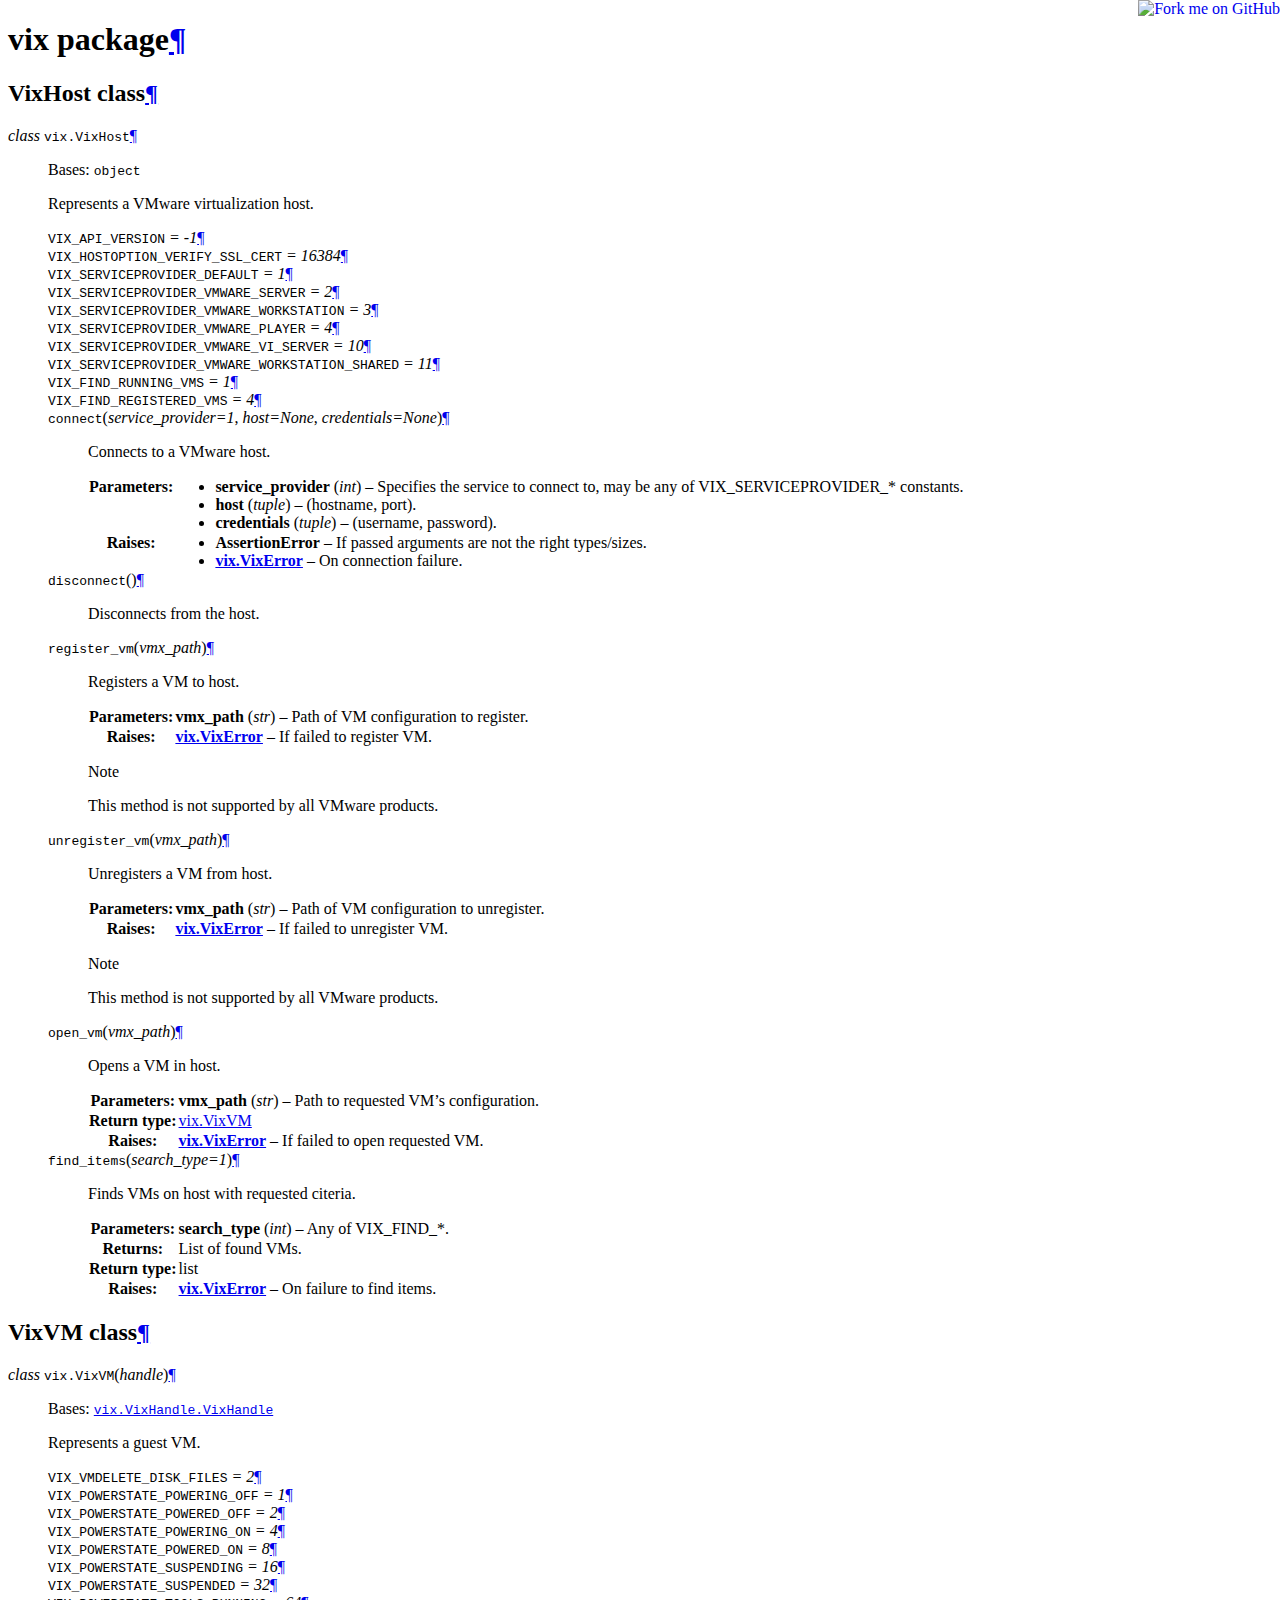
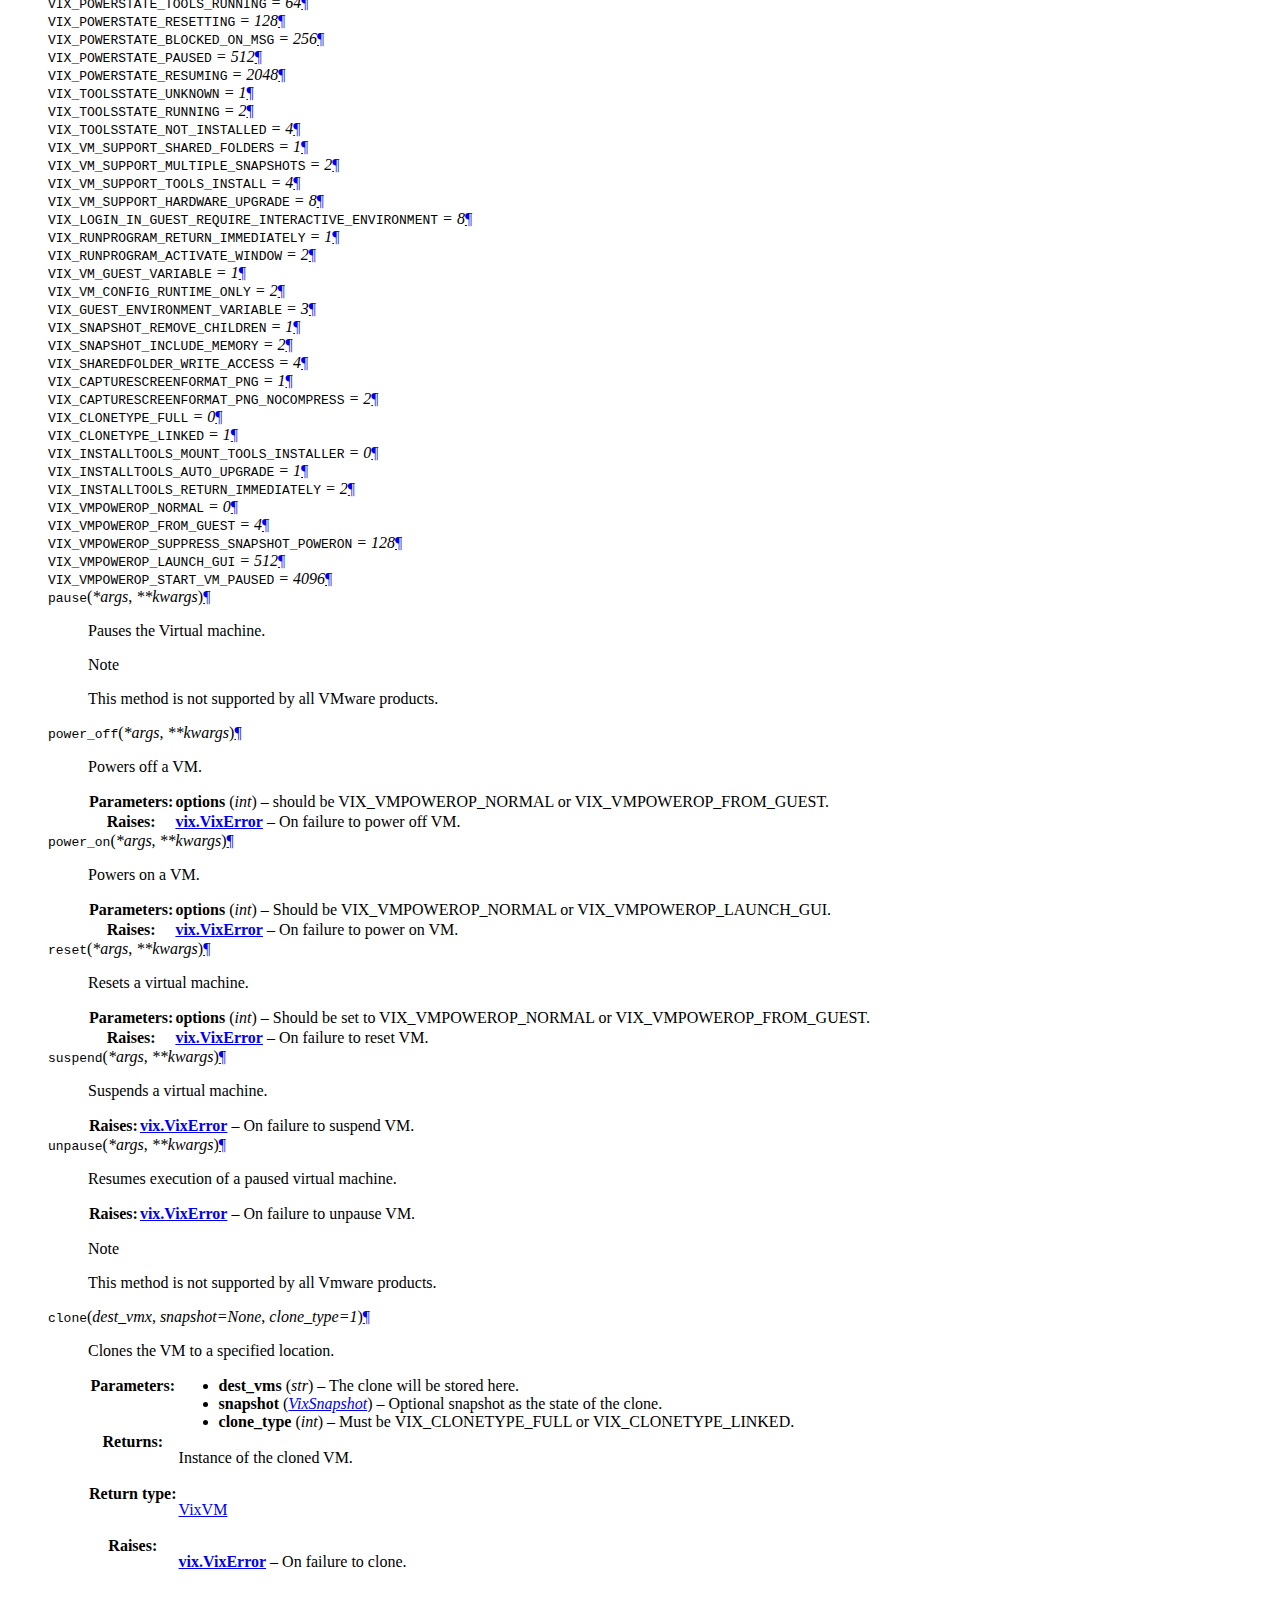
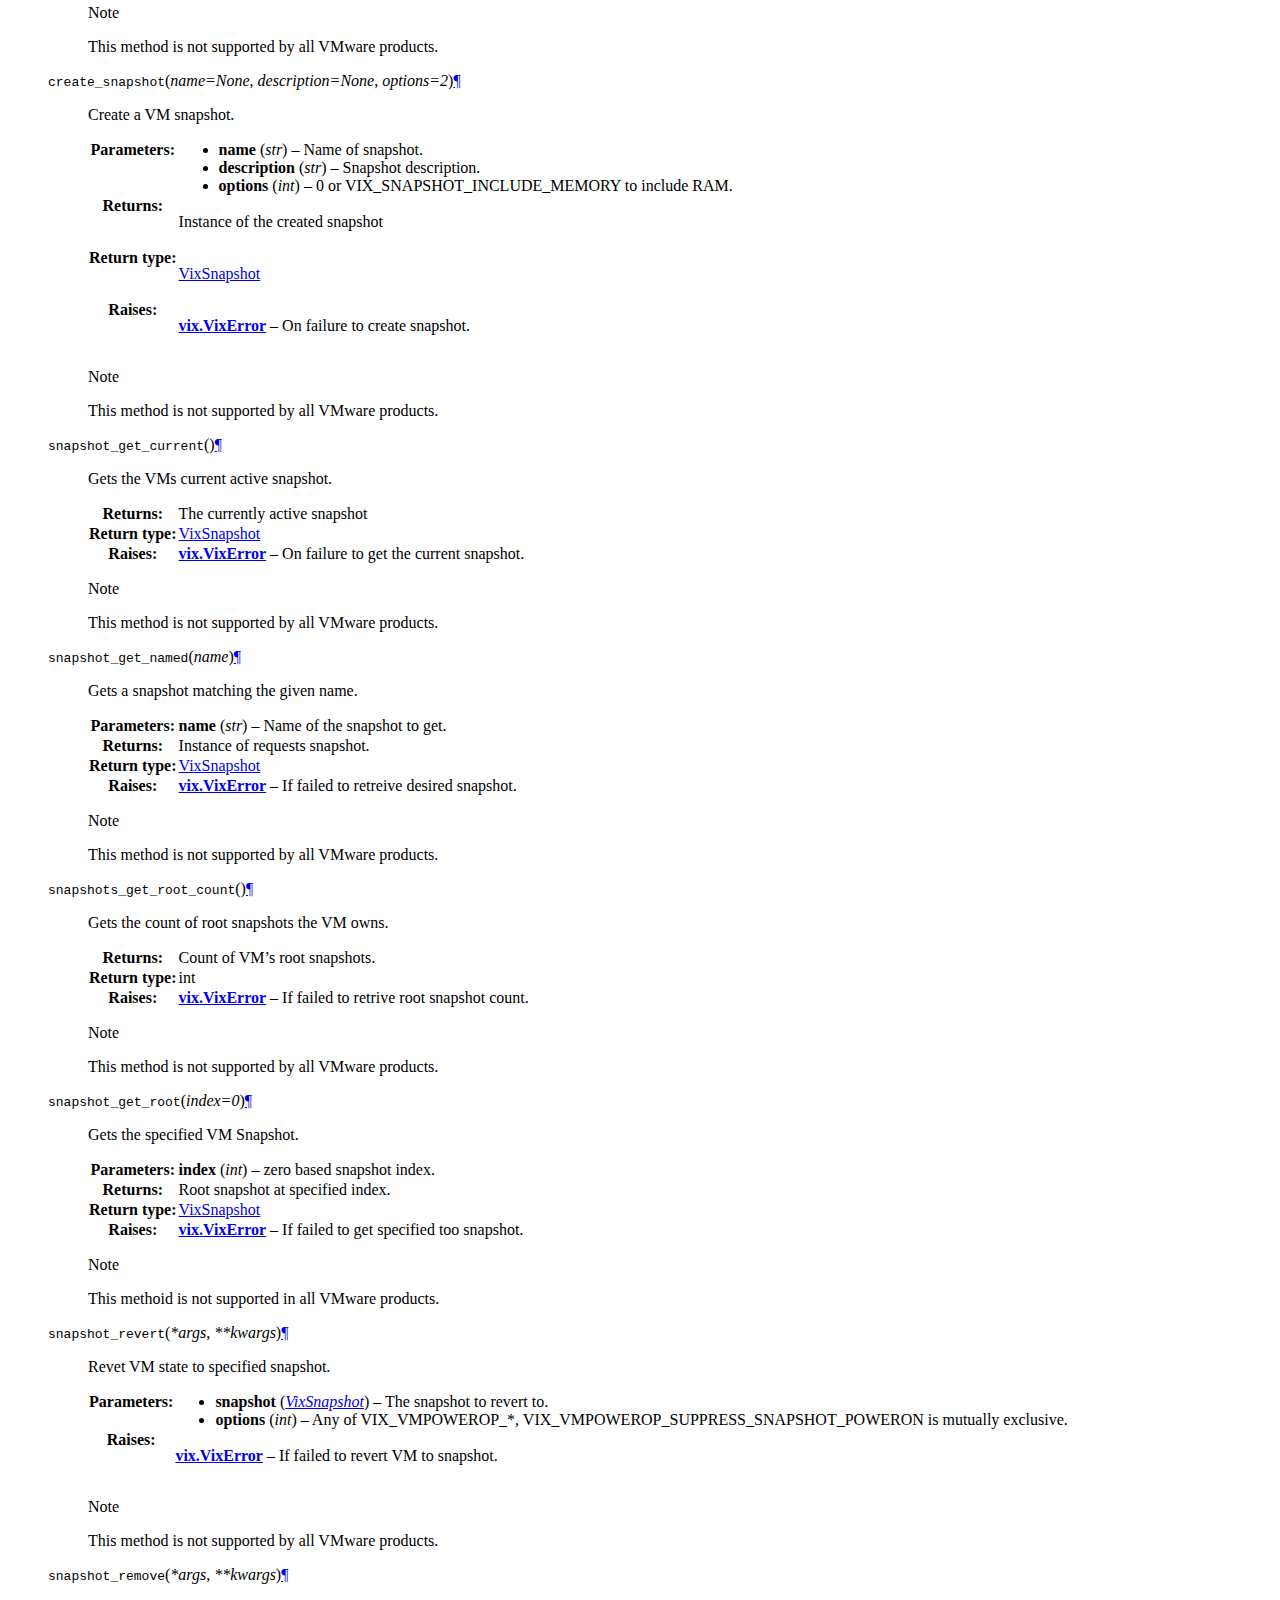
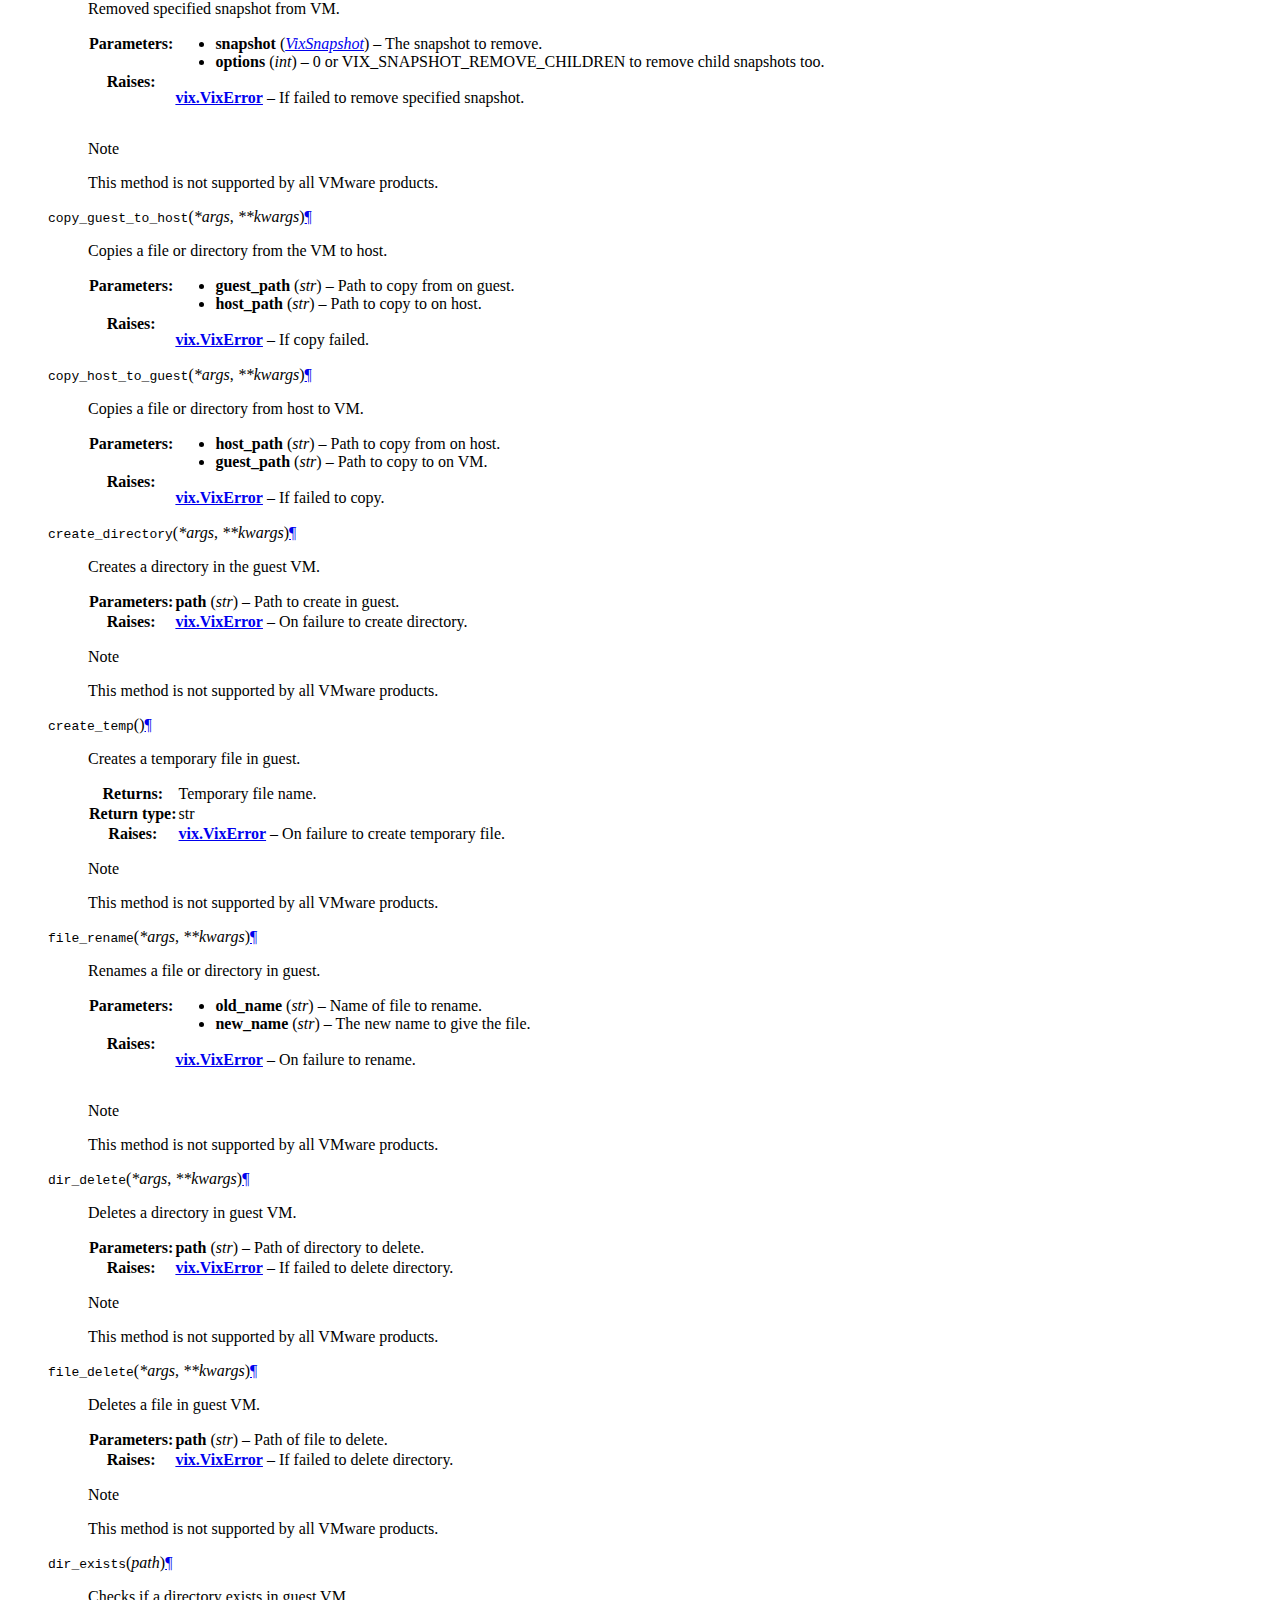
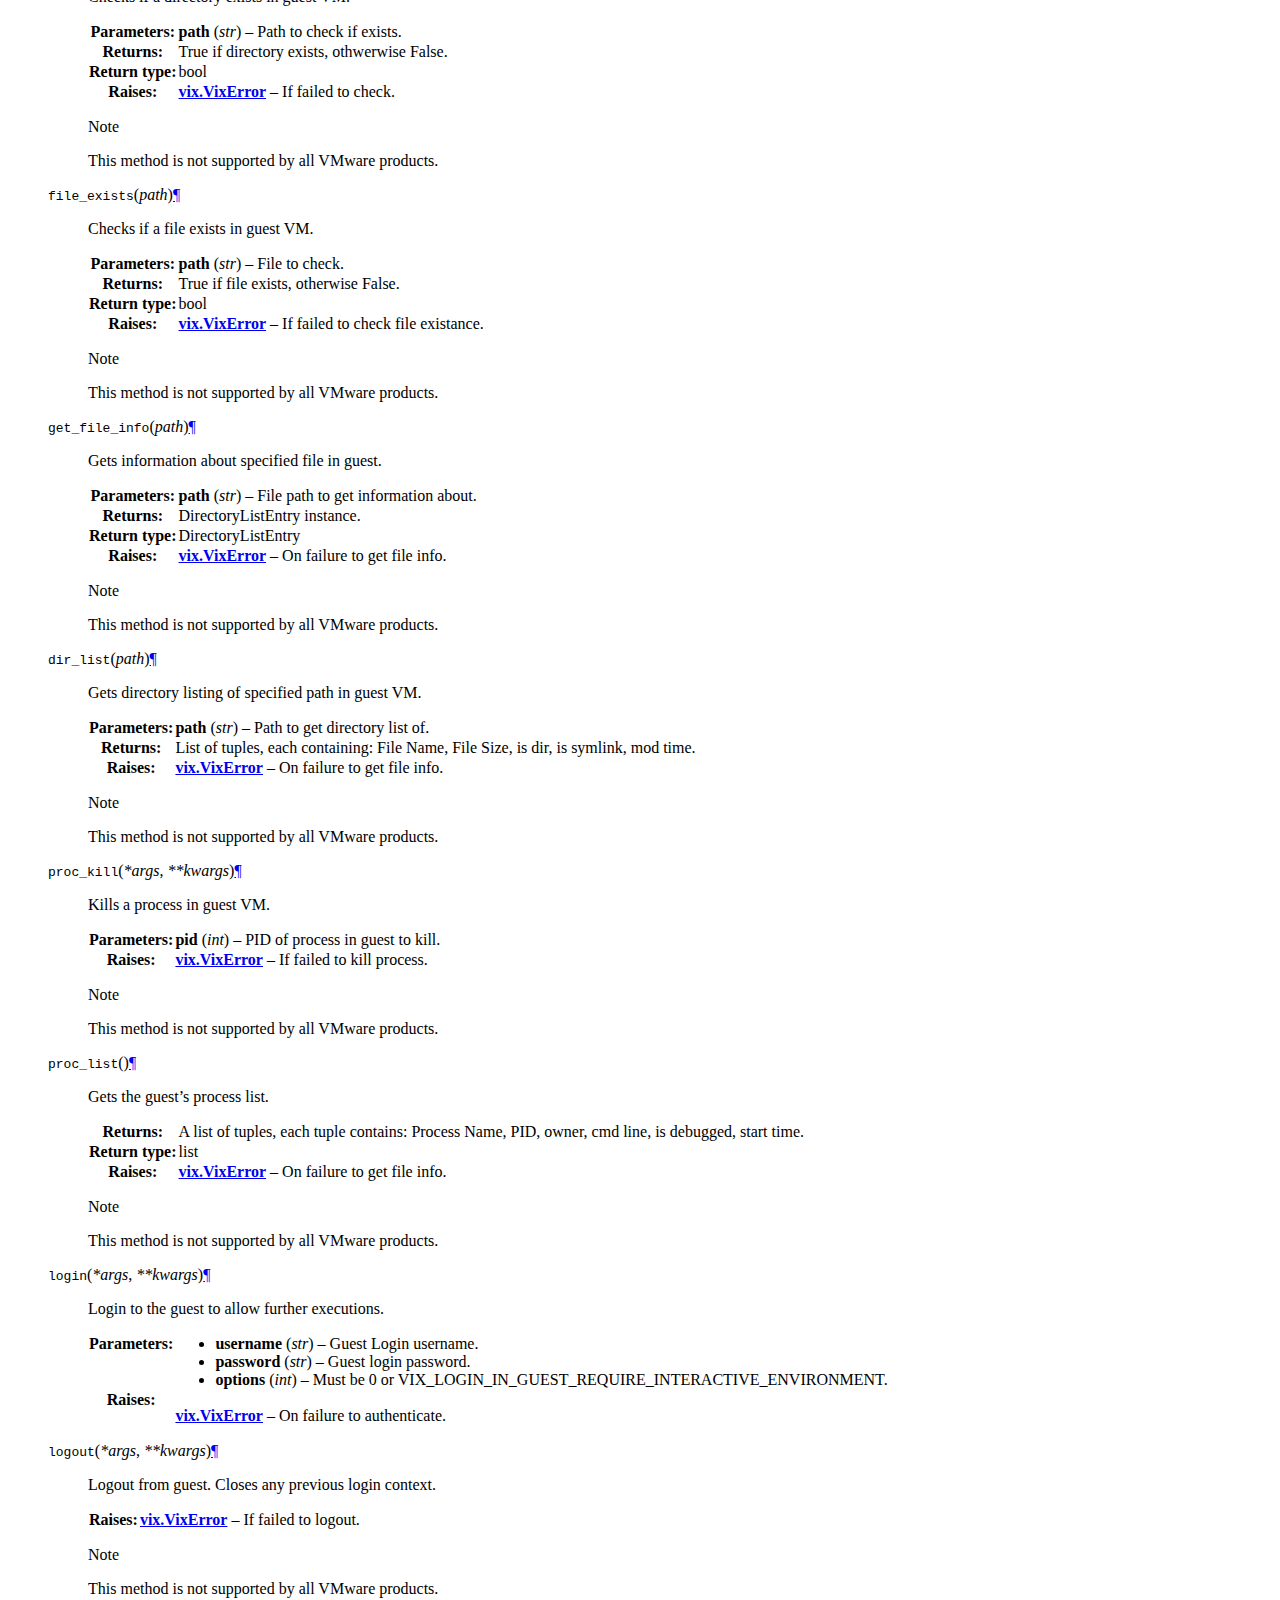
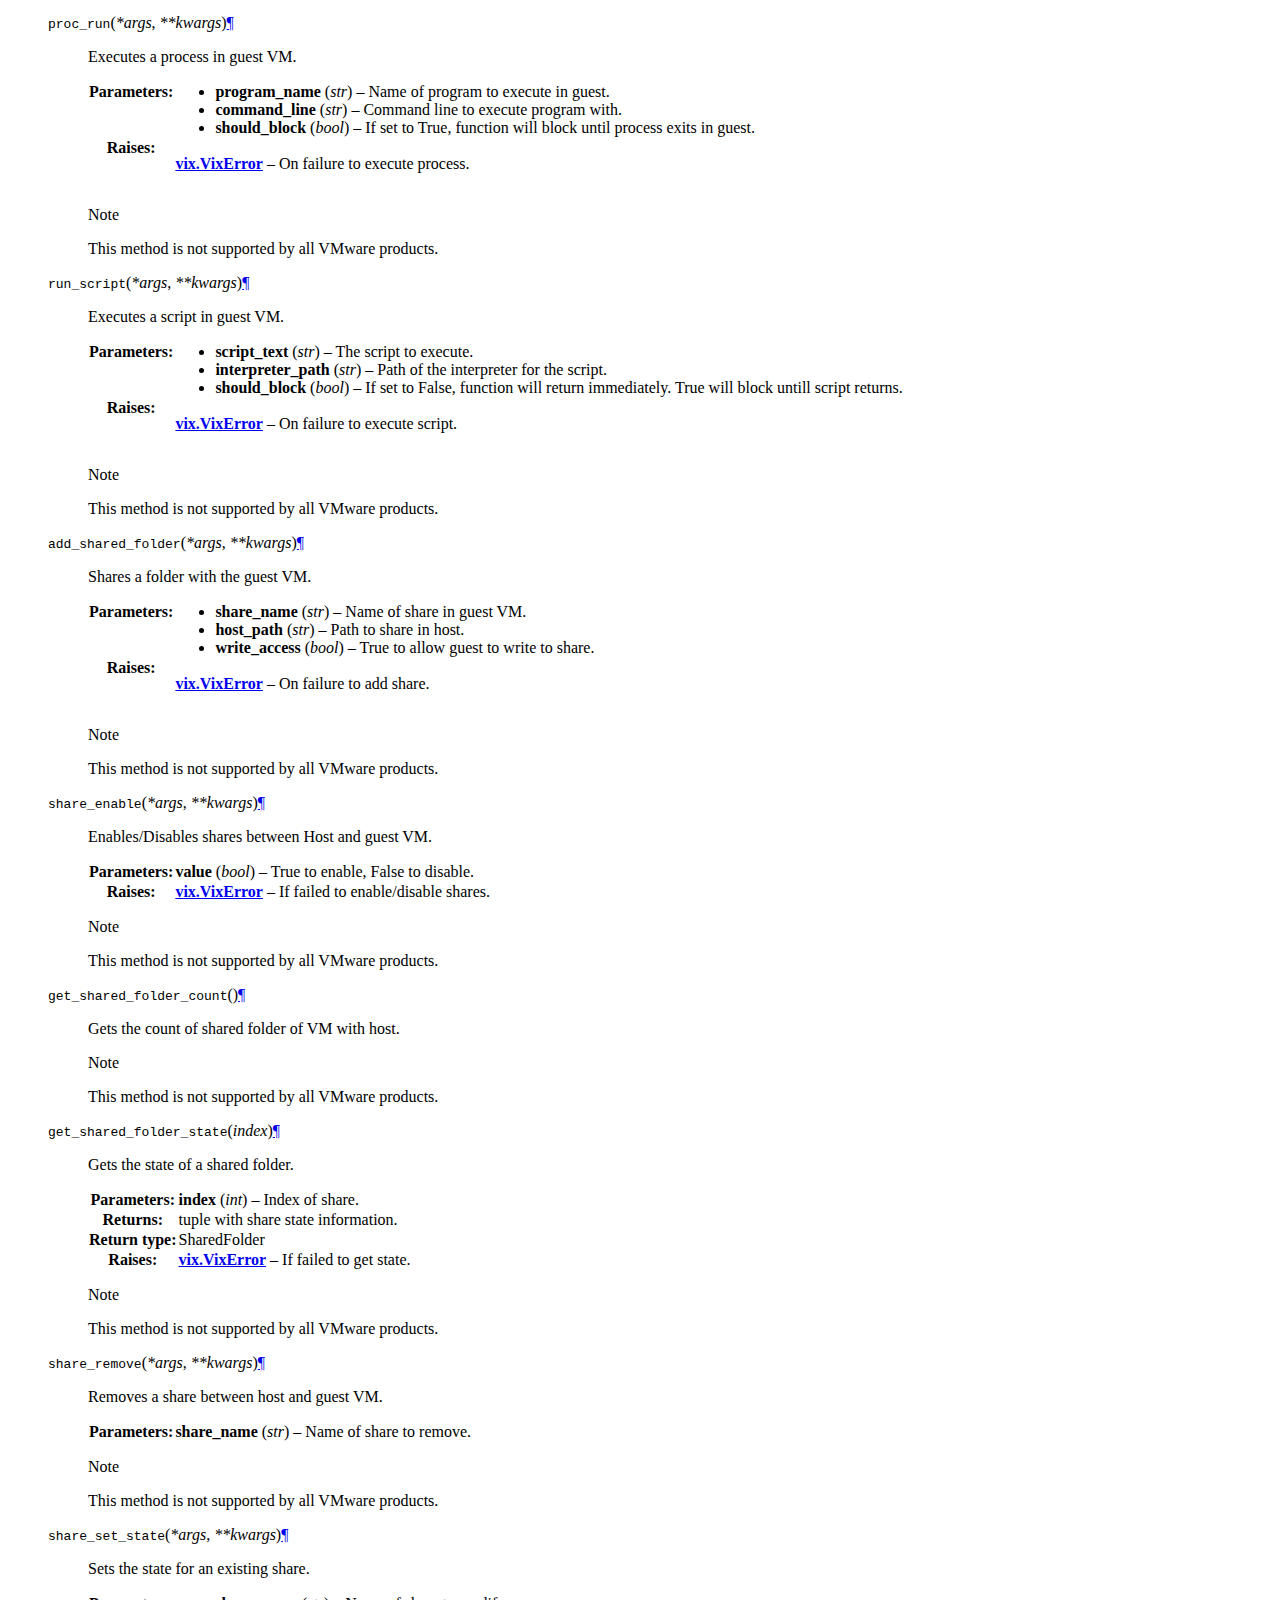
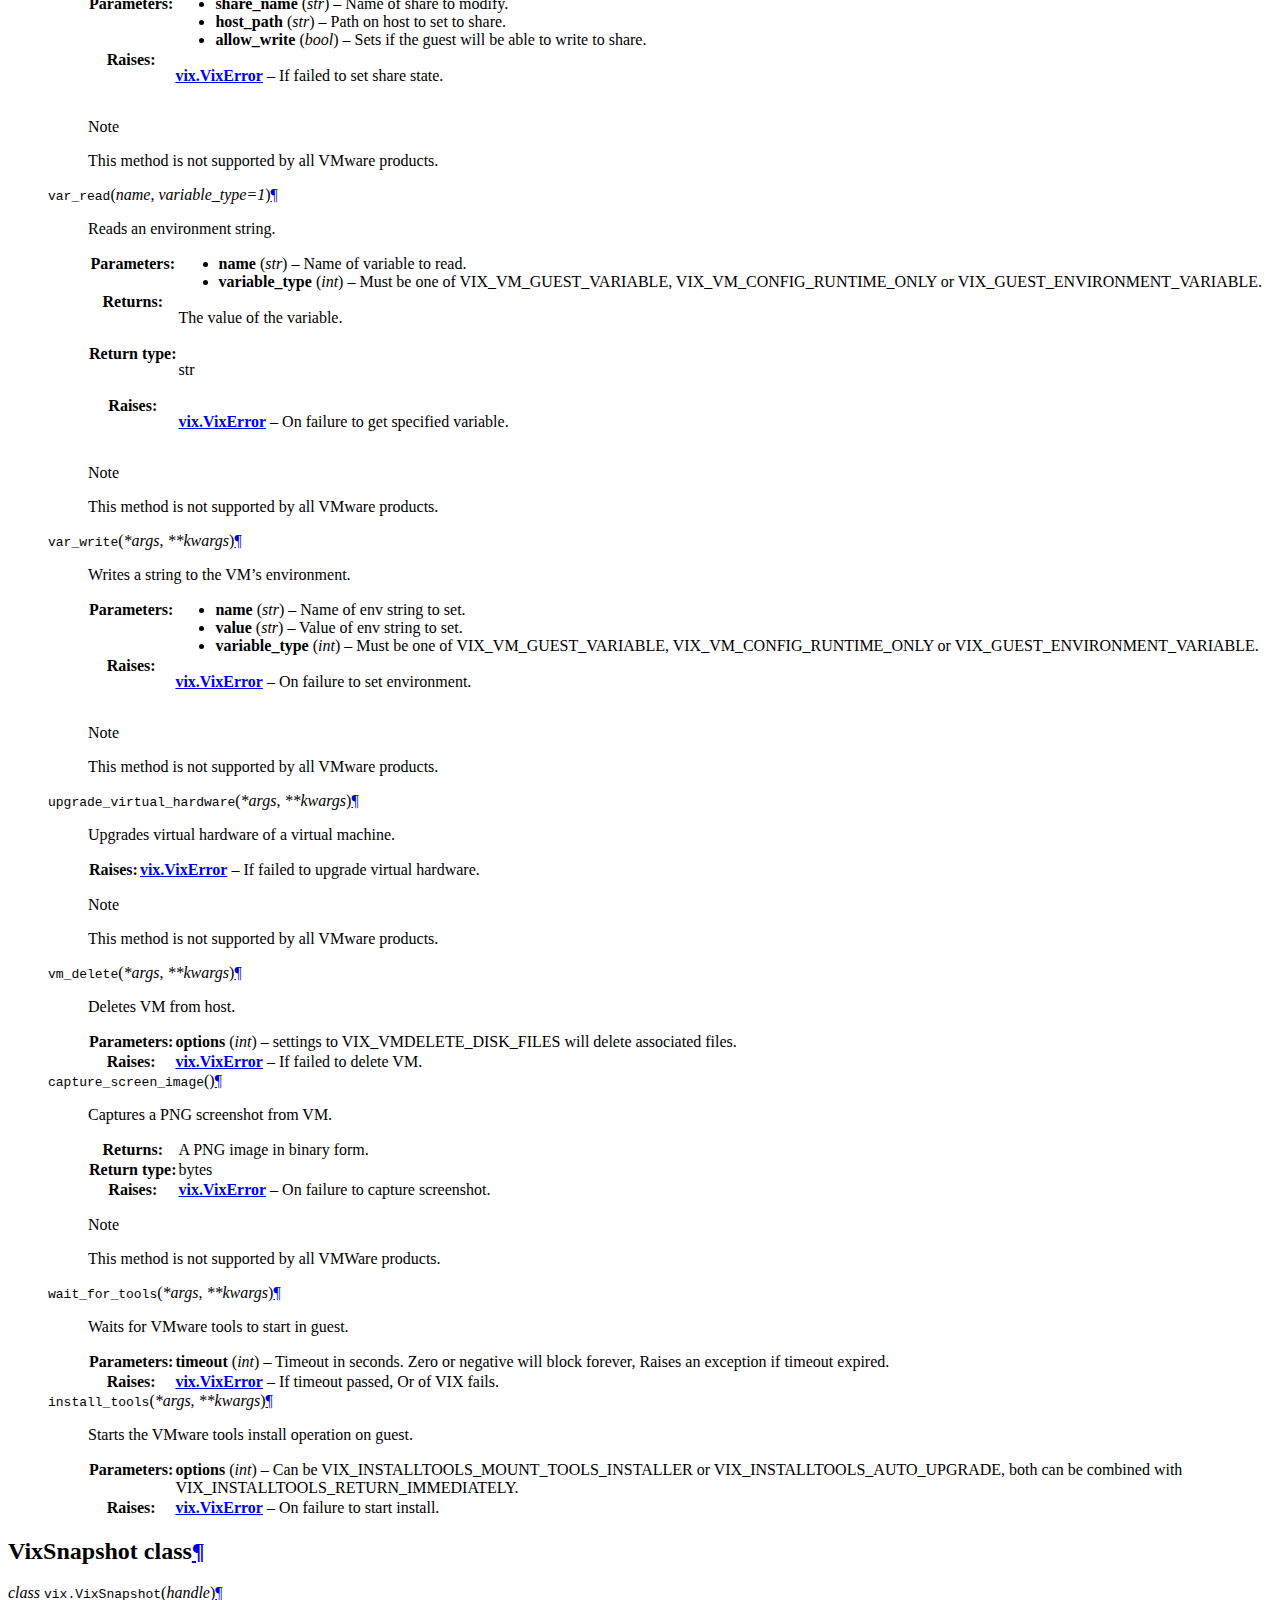
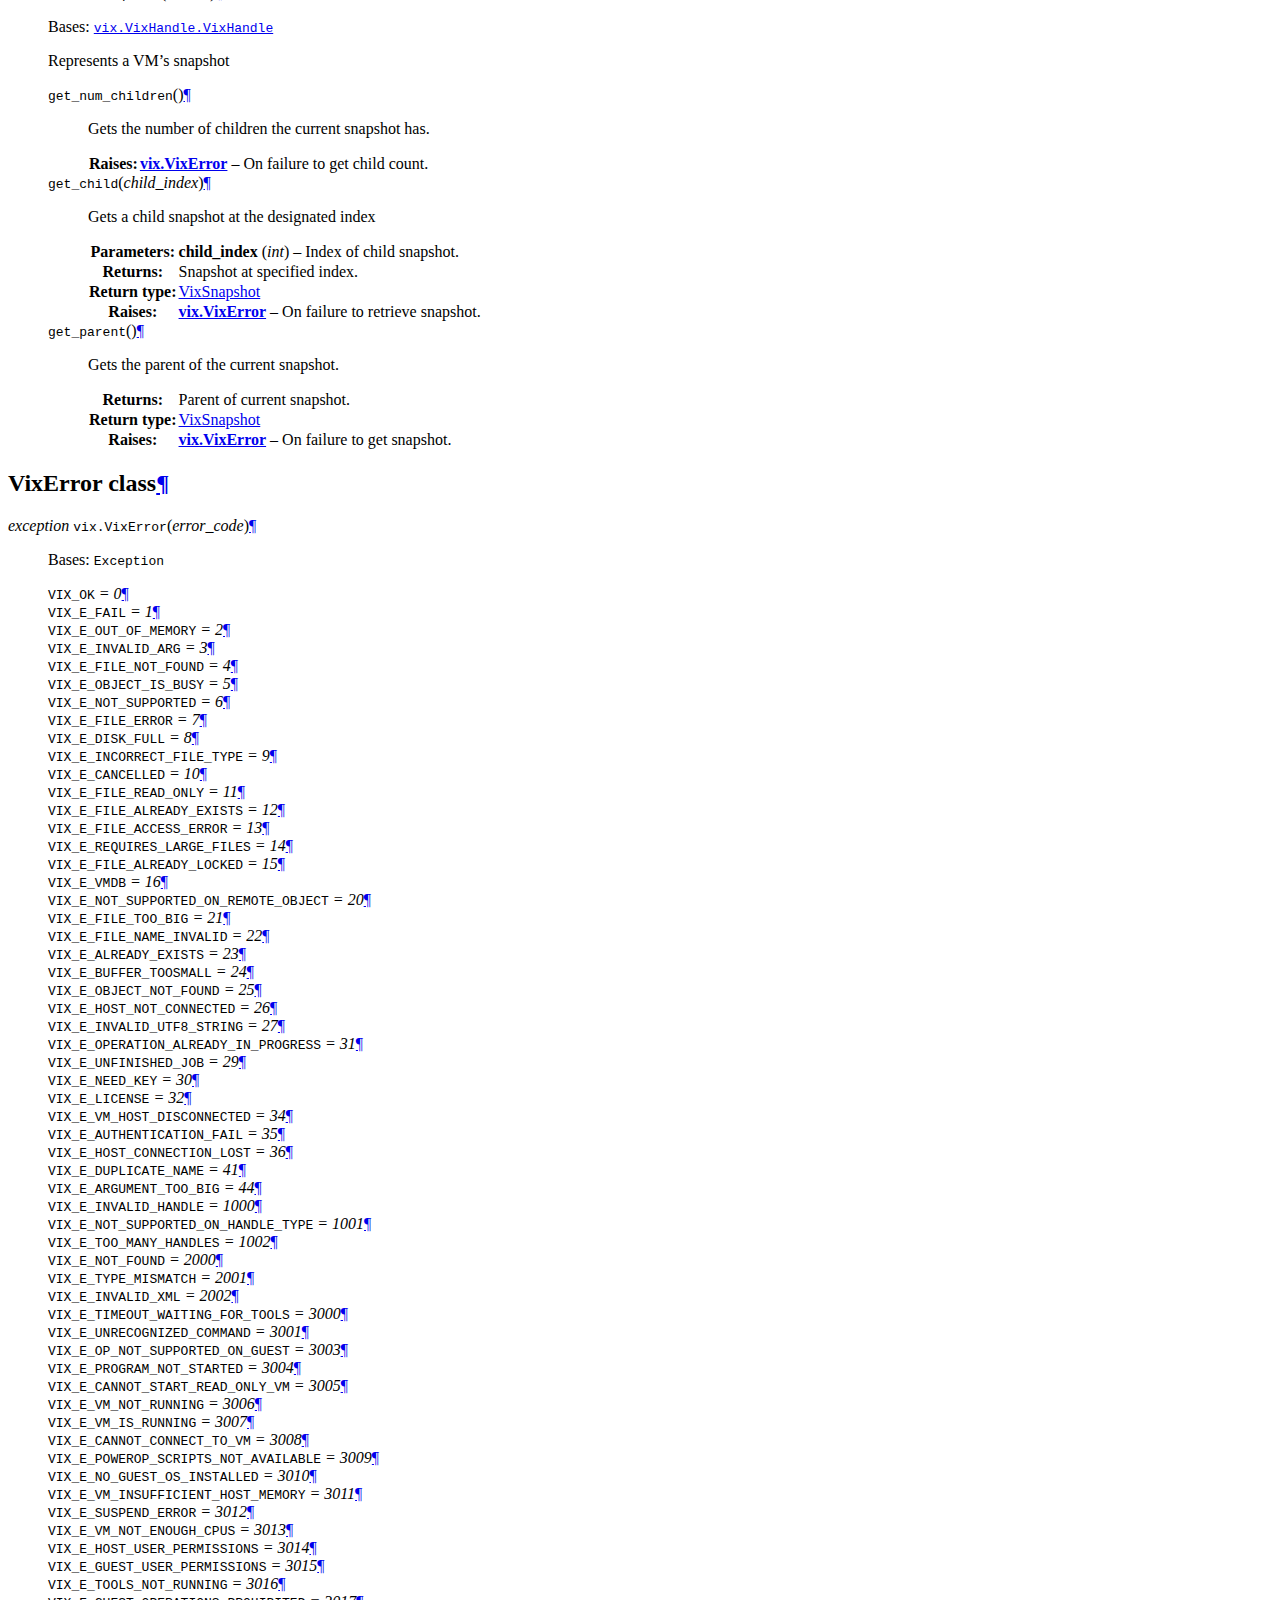
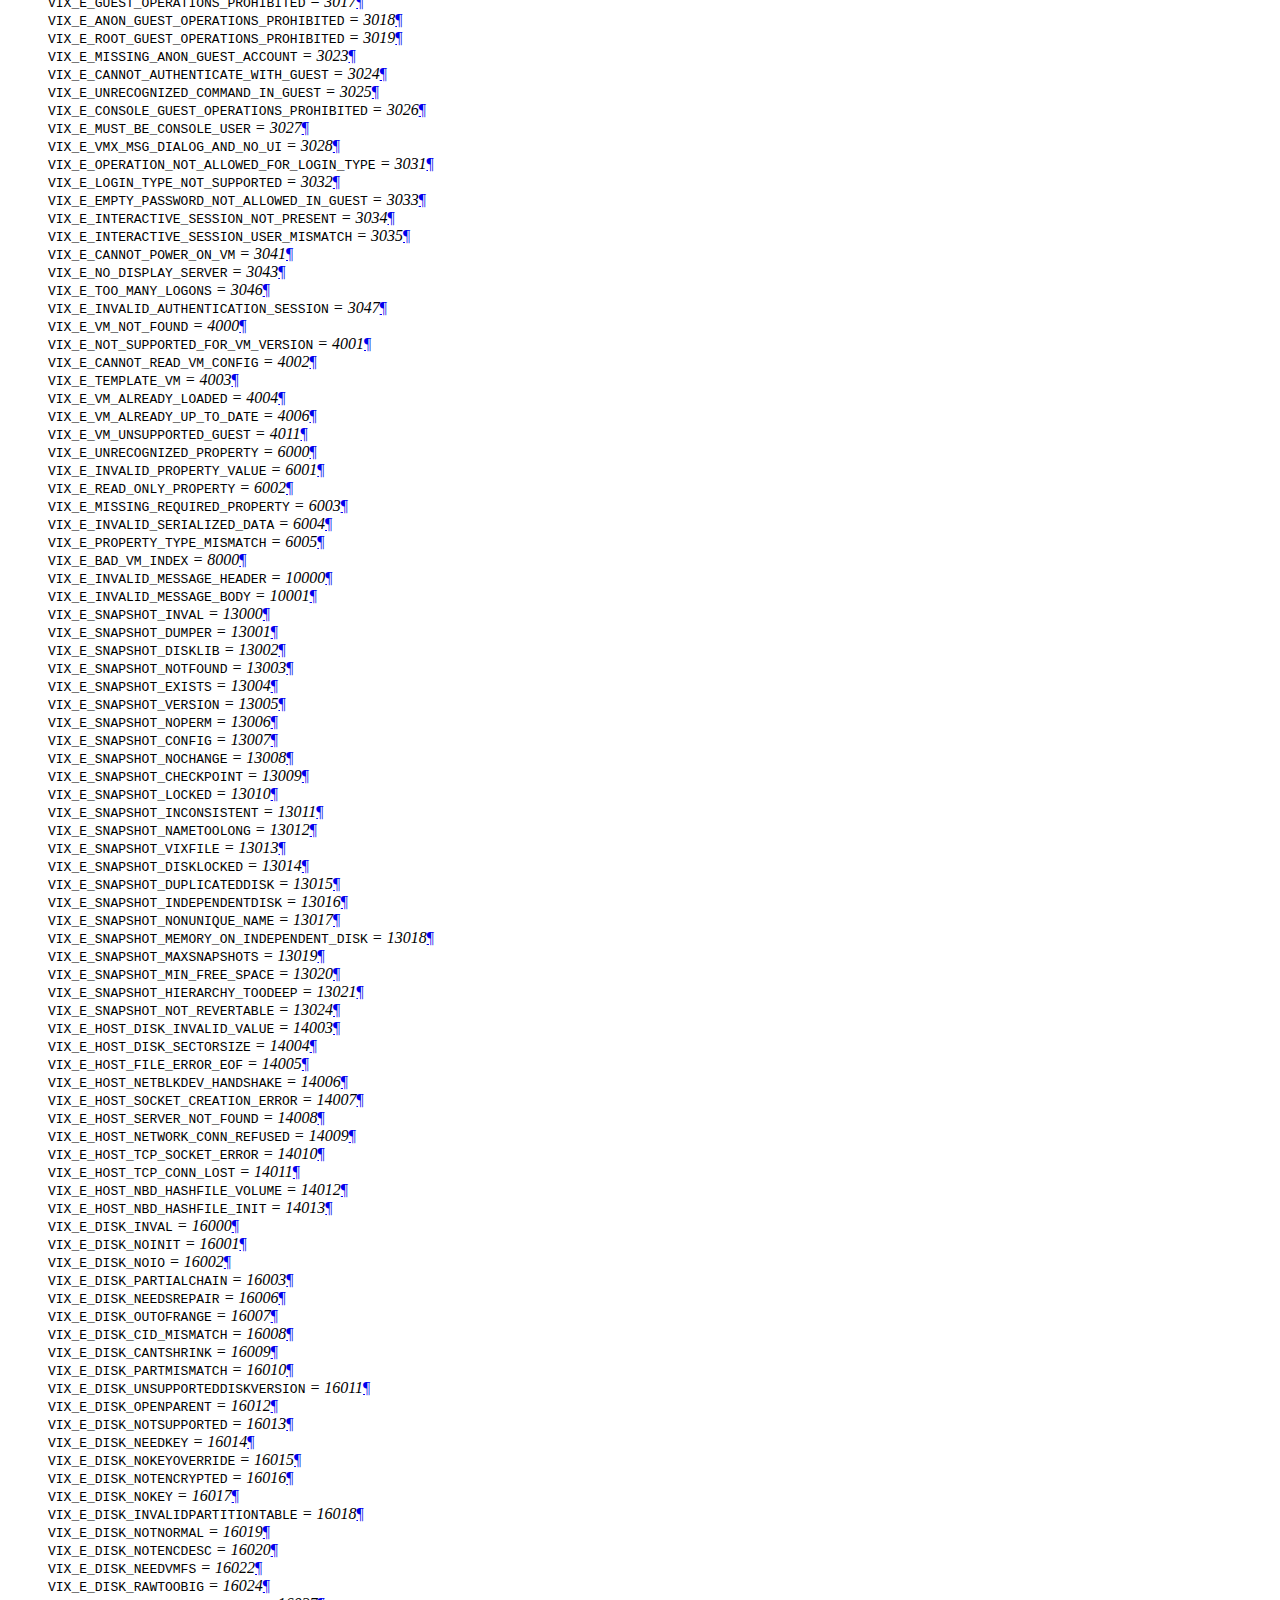
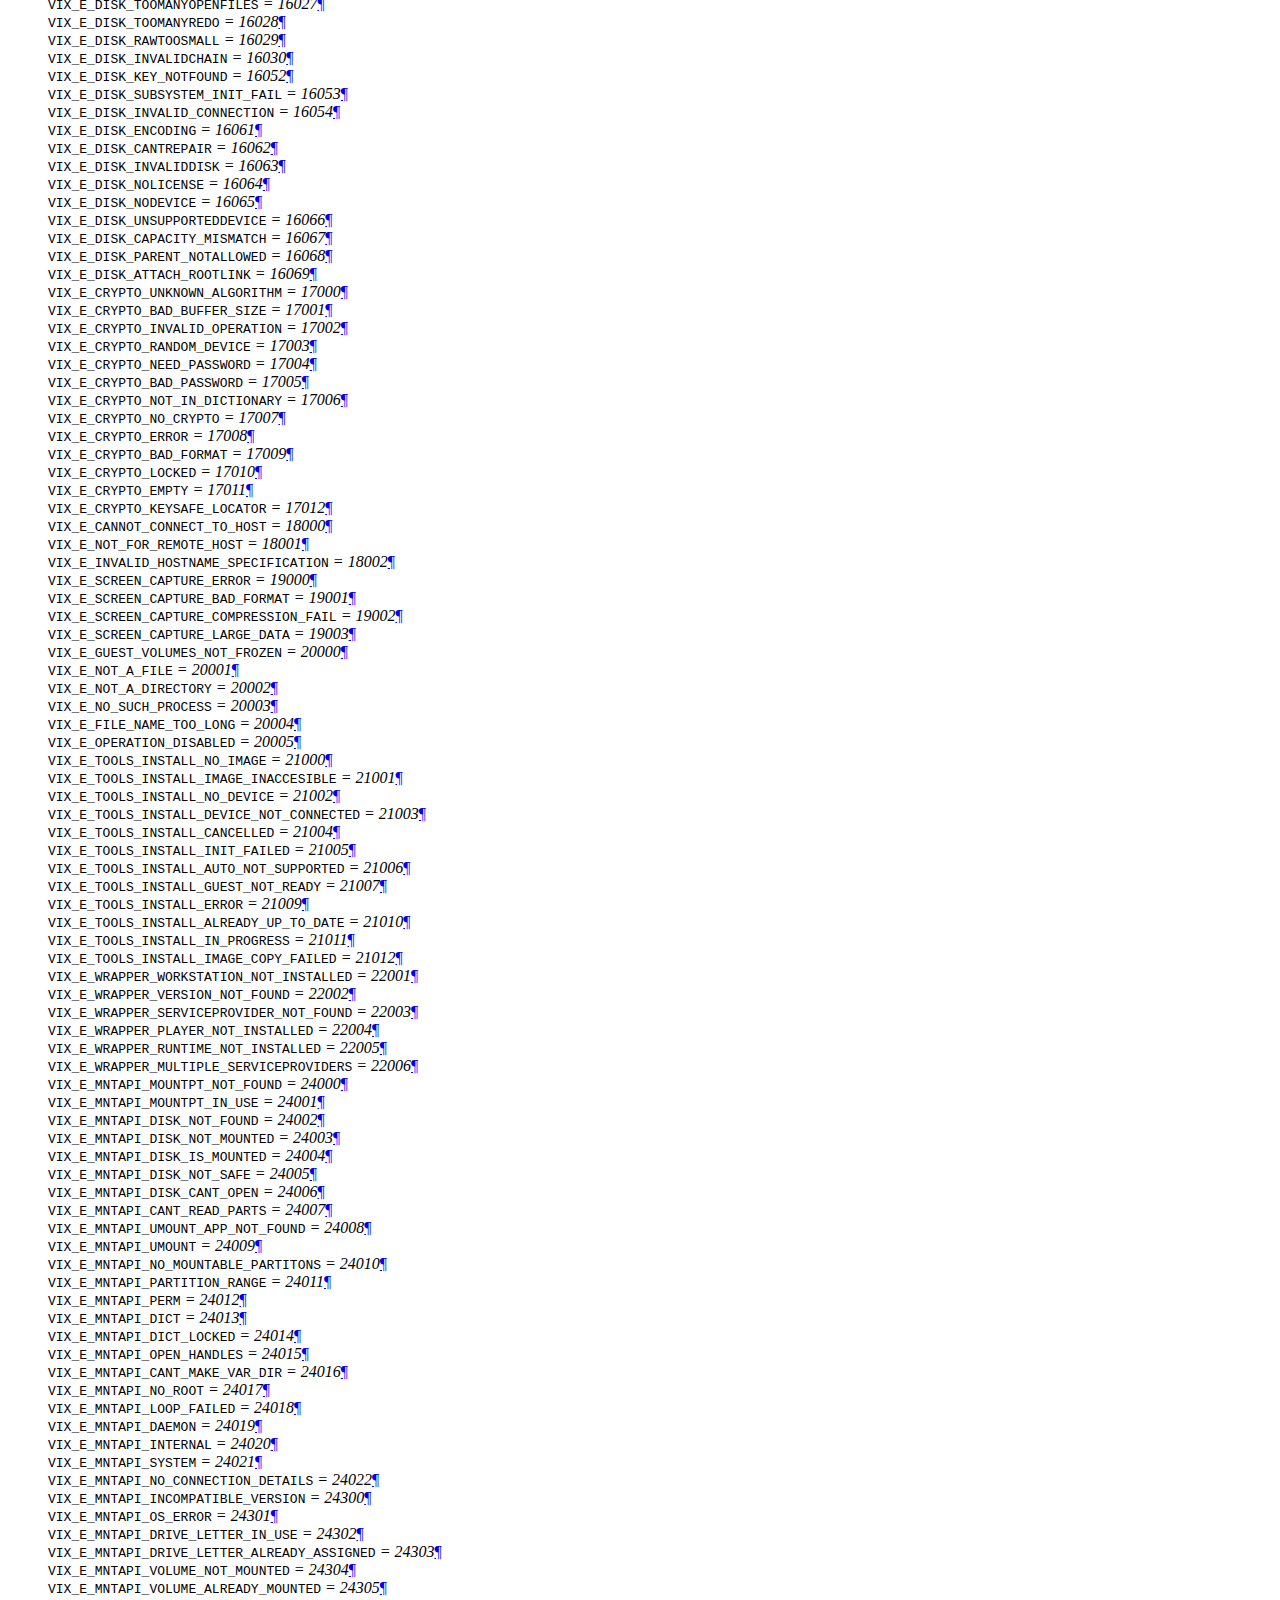
==== commit 01247b19: "Updated docs" ====
--- a/vix.html
+++ b/vix.html
@@ -198,6 +198,12 @@
 <tbody valign="top">
 <tr class="field-odd field"><th class="field-name">Parameters:</th><td class="field-body"><strong>search_type</strong> (<em>int</em>) &#8211; Any of VIX_FIND_*.</td>
 </tr>
+<tr class="field-even field"><th class="field-name">Returns:</th><td class="field-body">List of found VMs.</td>
+</tr>
+<tr class="field-odd field"><th class="field-name">Return type:</th><td class="field-body">list</td>
+</tr>
+<tr class="field-even field"><th class="field-name">Raises:</th><td class="field-body"><a class="reference internal" href="#vix.VixError" title="vix.VixError"><strong>vix.VixError</strong></a> &#8211; On failure to find items.</td>
+</tr>
 </tbody>
 </table>
 </dd></dl>
@@ -710,128 +716,561 @@
 
 <dl class="method">
 <dt id="vix.VixVM.copy_guest_to_host">
-<code class="descname">copy_guest_to_host</code><span class="sig-paren">(</span><span class="sig-paren">)</span><a class="headerlink" href="#vix.VixVM.copy_guest_to_host" title="Permalink to this definition">¶</a></dt>
-<dd></dd></dl>
+<code class="descname">copy_guest_to_host</code><span class="sig-paren">(</span><em>*args</em>, <em>**kwargs</em><span class="sig-paren">)</span><a class="headerlink" href="#vix.VixVM.copy_guest_to_host" title="Permalink to this definition">¶</a></dt>
+<dd><p>Copies a file or directory from the VM to host.</p>
+<table class="docutils field-list" frame="void" rules="none">
+<col class="field-name" />
+<col class="field-body" />
+<tbody valign="top">
+<tr class="field-odd field"><th class="field-name">Parameters:</th><td class="field-body"><ul class="first simple">
+<li><strong>guest_path</strong> (<em>str</em>) &#8211; Path to copy from on guest.</li>
+<li><strong>host_path</strong> (<em>str</em>) &#8211; Path to copy to on host.</li>
+</ul>
+</td>
+</tr>
+<tr class="field-even field"><th class="field-name">Raises:</th><td class="field-body"><p class="first last"><a class="reference internal" href="#vix.VixError" title="vix.VixError"><strong>vix.VixError</strong></a> &#8211; If copy failed.</p>
+</td>
+</tr>
+</tbody>
+</table>
+</dd></dl>
 
 <dl class="method">
 <dt id="vix.VixVM.copy_host_to_guest">
-<code class="descname">copy_host_to_guest</code><span class="sig-paren">(</span><span class="sig-paren">)</span><a class="headerlink" href="#vix.VixVM.copy_host_to_guest" title="Permalink to this definition">¶</a></dt>
-<dd></dd></dl>
+<code class="descname">copy_host_to_guest</code><span class="sig-paren">(</span><em>*args</em>, <em>**kwargs</em><span class="sig-paren">)</span><a class="headerlink" href="#vix.VixVM.copy_host_to_guest" title="Permalink to this definition">¶</a></dt>
+<dd><p>Copies a file or directory from host to VM.</p>
+<table class="docutils field-list" frame="void" rules="none">
+<col class="field-name" />
+<col class="field-body" />
+<tbody valign="top">
+<tr class="field-odd field"><th class="field-name">Parameters:</th><td class="field-body"><ul class="first simple">
+<li><strong>host_path</strong> (<em>str</em>) &#8211; Path to copy from on host.</li>
+<li><strong>guest_path</strong> (<em>str</em>) &#8211; Path to copy to on VM.</li>
+</ul>
+</td>
+</tr>
+<tr class="field-even field"><th class="field-name">Raises:</th><td class="field-body"><p class="first last"><a class="reference internal" href="#vix.VixError" title="vix.VixError"><strong>vix.VixError</strong></a> &#8211; If failed to copy.</p>
+</td>
+</tr>
+</tbody>
+</table>
+</dd></dl>
 
 <dl class="method">
 <dt id="vix.VixVM.create_directory">
-<code class="descname">create_directory</code><span class="sig-paren">(</span><span class="sig-paren">)</span><a class="headerlink" href="#vix.VixVM.create_directory" title="Permalink to this definition">¶</a></dt>
-<dd></dd></dl>
+<code class="descname">create_directory</code><span class="sig-paren">(</span><em>*args</em>, <em>**kwargs</em><span class="sig-paren">)</span><a class="headerlink" href="#vix.VixVM.create_directory" title="Permalink to this definition">¶</a></dt>
+<dd><p>Creates a directory in the guest VM.</p>
+<table class="docutils field-list" frame="void" rules="none">
+<col class="field-name" />
+<col class="field-body" />
+<tbody valign="top">
+<tr class="field-odd field"><th class="field-name">Parameters:</th><td class="field-body"><strong>path</strong> (<em>str</em>) &#8211; Path to create in guest.</td>
+</tr>
+<tr class="field-even field"><th class="field-name">Raises:</th><td class="field-body"><a class="reference internal" href="#vix.VixError" title="vix.VixError"><strong>vix.VixError</strong></a> &#8211; On failure to create directory.</td>
+</tr>
+</tbody>
+</table>
+<div class="admonition note">
+<p class="first admonition-title">Note</p>
+<p class="last">This method is not supported by all VMware products.</p>
+</div>
+</dd></dl>
 
 <dl class="method">
 <dt id="vix.VixVM.create_temp">
 <code class="descname">create_temp</code><span class="sig-paren">(</span><span class="sig-paren">)</span><a class="headerlink" href="#vix.VixVM.create_temp" title="Permalink to this definition">¶</a></dt>
-<dd></dd></dl>
+<dd><p>Creates a temporary file in guest.</p>
+<table class="docutils field-list" frame="void" rules="none">
+<col class="field-name" />
+<col class="field-body" />
+<tbody valign="top">
+<tr class="field-odd field"><th class="field-name">Returns:</th><td class="field-body">Temporary file name.</td>
+</tr>
+<tr class="field-even field"><th class="field-name">Return type:</th><td class="field-body">str</td>
+</tr>
+<tr class="field-odd field"><th class="field-name">Raises:</th><td class="field-body"><a class="reference internal" href="#vix.VixError" title="vix.VixError"><strong>vix.VixError</strong></a> &#8211; On failure to create temporary file.</td>
+</tr>
+</tbody>
+</table>
+<div class="admonition note">
+<p class="first admonition-title">Note</p>
+<p class="last">This method is not supported by all VMware products.</p>
+</div>
+</dd></dl>
 
 <dl class="method">
 <dt id="vix.VixVM.file_rename">
-<code class="descname">file_rename</code><span class="sig-paren">(</span><span class="sig-paren">)</span><a class="headerlink" href="#vix.VixVM.file_rename" title="Permalink to this definition">¶</a></dt>
-<dd></dd></dl>
+<code class="descname">file_rename</code><span class="sig-paren">(</span><em>*args</em>, <em>**kwargs</em><span class="sig-paren">)</span><a class="headerlink" href="#vix.VixVM.file_rename" title="Permalink to this definition">¶</a></dt>
+<dd><p>Renames a file or directory in guest.</p>
+<table class="docutils field-list" frame="void" rules="none">
+<col class="field-name" />
+<col class="field-body" />
+<tbody valign="top">
+<tr class="field-odd field"><th class="field-name">Parameters:</th><td class="field-body"><ul class="first simple">
+<li><strong>old_name</strong> (<em>str</em>) &#8211; Name of file to rename.</li>
+<li><strong>new_name</strong> (<em>str</em>) &#8211; The new name to give the file.</li>
+</ul>
+</td>
+</tr>
+<tr class="field-even field"><th class="field-name">Raises:</th><td class="field-body"><p class="first last"><a class="reference internal" href="#vix.VixError" title="vix.VixError"><strong>vix.VixError</strong></a> &#8211; On failure to rename.</p>
+</td>
+</tr>
+</tbody>
+</table>
+<div class="admonition note">
+<p class="first admonition-title">Note</p>
+<p class="last">This method is not supported by all VMware products.</p>
+</div>
+</dd></dl>
 
 <dl class="method">
 <dt id="vix.VixVM.dir_delete">
-<code class="descname">dir_delete</code><span class="sig-paren">(</span><span class="sig-paren">)</span><a class="headerlink" href="#vix.VixVM.dir_delete" title="Permalink to this definition">¶</a></dt>
-<dd></dd></dl>
+<code class="descname">dir_delete</code><span class="sig-paren">(</span><em>*args</em>, <em>**kwargs</em><span class="sig-paren">)</span><a class="headerlink" href="#vix.VixVM.dir_delete" title="Permalink to this definition">¶</a></dt>
+<dd><p>Deletes a directory in guest VM.</p>
+<table class="docutils field-list" frame="void" rules="none">
+<col class="field-name" />
+<col class="field-body" />
+<tbody valign="top">
+<tr class="field-odd field"><th class="field-name">Parameters:</th><td class="field-body"><strong>path</strong> (<em>str</em>) &#8211; Path of directory to delete.</td>
+</tr>
+<tr class="field-even field"><th class="field-name">Raises:</th><td class="field-body"><a class="reference internal" href="#vix.VixError" title="vix.VixError"><strong>vix.VixError</strong></a> &#8211; If failed to delete directory.</td>
+</tr>
+</tbody>
+</table>
+<div class="admonition note">
+<p class="first admonition-title">Note</p>
+<p class="last">This method is not supported by all VMware products.</p>
+</div>
+</dd></dl>
 
 <dl class="method">
 <dt id="vix.VixVM.file_delete">
-<code class="descname">file_delete</code><span class="sig-paren">(</span><span class="sig-paren">)</span><a class="headerlink" href="#vix.VixVM.file_delete" title="Permalink to this definition">¶</a></dt>
-<dd></dd></dl>
+<code class="descname">file_delete</code><span class="sig-paren">(</span><em>*args</em>, <em>**kwargs</em><span class="sig-paren">)</span><a class="headerlink" href="#vix.VixVM.file_delete" title="Permalink to this definition">¶</a></dt>
+<dd><p>Deletes a file in guest VM.</p>
+<table class="docutils field-list" frame="void" rules="none">
+<col class="field-name" />
+<col class="field-body" />
+<tbody valign="top">
+<tr class="field-odd field"><th class="field-name">Parameters:</th><td class="field-body"><strong>path</strong> (<em>str</em>) &#8211; Path of file to delete.</td>
+</tr>
+<tr class="field-even field"><th class="field-name">Raises:</th><td class="field-body"><a class="reference internal" href="#vix.VixError" title="vix.VixError"><strong>vix.VixError</strong></a> &#8211; If failed to delete directory.</td>
+</tr>
+</tbody>
+</table>
+<div class="admonition note">
+<p class="first admonition-title">Note</p>
+<p class="last">This method is not supported by all VMware products.</p>
+</div>
+</dd></dl>
 
 <dl class="method">
 <dt id="vix.VixVM.dir_exists">
-<code class="descname">dir_exists</code><span class="sig-paren">(</span><span class="sig-paren">)</span><a class="headerlink" href="#vix.VixVM.dir_exists" title="Permalink to this definition">¶</a></dt>
-<dd></dd></dl>
+<code class="descname">dir_exists</code><span class="sig-paren">(</span><em>path</em><span class="sig-paren">)</span><a class="headerlink" href="#vix.VixVM.dir_exists" title="Permalink to this definition">¶</a></dt>
+<dd><p>Checks if a directory exists in guest VM.</p>
+<table class="docutils field-list" frame="void" rules="none">
+<col class="field-name" />
+<col class="field-body" />
+<tbody valign="top">
+<tr class="field-odd field"><th class="field-name">Parameters:</th><td class="field-body"><strong>path</strong> (<em>str</em>) &#8211; Path to check if exists.</td>
+</tr>
+<tr class="field-even field"><th class="field-name">Returns:</th><td class="field-body">True if directory exists, othwerwise False.</td>
+</tr>
+<tr class="field-odd field"><th class="field-name">Return type:</th><td class="field-body">bool</td>
+</tr>
+<tr class="field-even field"><th class="field-name">Raises:</th><td class="field-body"><a class="reference internal" href="#vix.VixError" title="vix.VixError"><strong>vix.VixError</strong></a> &#8211; If failed to check.</td>
+</tr>
+</tbody>
+</table>
+<div class="admonition note">
+<p class="first admonition-title">Note</p>
+<p class="last">This method is not supported by all VMware products.</p>
+</div>
+</dd></dl>
 
 <dl class="method">
 <dt id="vix.VixVM.file_exists">
-<code class="descname">file_exists</code><span class="sig-paren">(</span><span class="sig-paren">)</span><a class="headerlink" href="#vix.VixVM.file_exists" title="Permalink to this definition">¶</a></dt>
-<dd></dd></dl>
+<code class="descname">file_exists</code><span class="sig-paren">(</span><em>path</em><span class="sig-paren">)</span><a class="headerlink" href="#vix.VixVM.file_exists" title="Permalink to this definition">¶</a></dt>
+<dd><p>Checks if a file exists in guest VM.</p>
+<table class="docutils field-list" frame="void" rules="none">
+<col class="field-name" />
+<col class="field-body" />
+<tbody valign="top">
+<tr class="field-odd field"><th class="field-name">Parameters:</th><td class="field-body"><strong>path</strong> (<em>str</em>) &#8211; File to check.</td>
+</tr>
+<tr class="field-even field"><th class="field-name">Returns:</th><td class="field-body">True if file exists, otherwise False.</td>
+</tr>
+<tr class="field-odd field"><th class="field-name">Return type:</th><td class="field-body">bool</td>
+</tr>
+<tr class="field-even field"><th class="field-name">Raises:</th><td class="field-body"><a class="reference internal" href="#vix.VixError" title="vix.VixError"><strong>vix.VixError</strong></a> &#8211; If failed to check file existance.</td>
+</tr>
+</tbody>
+</table>
+<div class="admonition note">
+<p class="first admonition-title">Note</p>
+<p class="last">This method is not supported by all VMware products.</p>
+</div>
+</dd></dl>
 
 <dl class="method">
 <dt id="vix.VixVM.get_file_info">
-<code class="descname">get_file_info</code><span class="sig-paren">(</span><span class="sig-paren">)</span><a class="headerlink" href="#vix.VixVM.get_file_info" title="Permalink to this definition">¶</a></dt>
-<dd></dd></dl>
+<code class="descname">get_file_info</code><span class="sig-paren">(</span><em>path</em><span class="sig-paren">)</span><a class="headerlink" href="#vix.VixVM.get_file_info" title="Permalink to this definition">¶</a></dt>
+<dd><p>Gets information about specified file in guest.</p>
+<table class="docutils field-list" frame="void" rules="none">
+<col class="field-name" />
+<col class="field-body" />
+<tbody valign="top">
+<tr class="field-odd field"><th class="field-name">Parameters:</th><td class="field-body"><strong>path</strong> (<em>str</em>) &#8211; File path to get information about.</td>
+</tr>
+<tr class="field-even field"><th class="field-name">Returns:</th><td class="field-body">DirectoryListEntry instance.</td>
+</tr>
+<tr class="field-odd field"><th class="field-name">Return type:</th><td class="field-body">DirectoryListEntry</td>
+</tr>
+<tr class="field-even field"><th class="field-name">Raises:</th><td class="field-body"><a class="reference internal" href="#vix.VixError" title="vix.VixError"><strong>vix.VixError</strong></a> &#8211; On failure to get file info.</td>
+</tr>
+</tbody>
+</table>
+<div class="admonition note">
+<p class="first admonition-title">Note</p>
+<p class="last">This method is not supported by all VMware products.</p>
+</div>
+</dd></dl>
 
 <dl class="method">
 <dt id="vix.VixVM.dir_list">
-<code class="descname">dir_list</code><span class="sig-paren">(</span><span class="sig-paren">)</span><a class="headerlink" href="#vix.VixVM.dir_list" title="Permalink to this definition">¶</a></dt>
-<dd></dd></dl>
+<code class="descname">dir_list</code><span class="sig-paren">(</span><em>path</em><span class="sig-paren">)</span><a class="headerlink" href="#vix.VixVM.dir_list" title="Permalink to this definition">¶</a></dt>
+<dd><p>Gets directory listing of specified path in guest VM.</p>
+<table class="docutils field-list" frame="void" rules="none">
+<col class="field-name" />
+<col class="field-body" />
+<tbody valign="top">
+<tr class="field-odd field"><th class="field-name">Parameters:</th><td class="field-body"><strong>path</strong> (<em>str</em>) &#8211; Path to get directory list of.</td>
+</tr>
+<tr class="field-even field"><th class="field-name">Returns:</th><td class="field-body">List of tuples, each containing: File Name, File Size, is dir, is symlink, mod time.</td>
+</tr>
+<tr class="field-odd field"><th class="field-name">Raises:</th><td class="field-body"><a class="reference internal" href="#vix.VixError" title="vix.VixError"><strong>vix.VixError</strong></a> &#8211; On failure to get file info.</td>
+</tr>
+</tbody>
+</table>
+<div class="admonition note">
+<p class="first admonition-title">Note</p>
+<p class="last">This method is not supported by all VMware products.</p>
+</div>
+</dd></dl>
 
 <dl class="method">
 <dt id="vix.VixVM.proc_kill">
-<code class="descname">proc_kill</code><span class="sig-paren">(</span><span class="sig-paren">)</span><a class="headerlink" href="#vix.VixVM.proc_kill" title="Permalink to this definition">¶</a></dt>
-<dd></dd></dl>
+<code class="descname">proc_kill</code><span class="sig-paren">(</span><em>*args</em>, <em>**kwargs</em><span class="sig-paren">)</span><a class="headerlink" href="#vix.VixVM.proc_kill" title="Permalink to this definition">¶</a></dt>
+<dd><p>Kills a process in guest VM.</p>
+<table class="docutils field-list" frame="void" rules="none">
+<col class="field-name" />
+<col class="field-body" />
+<tbody valign="top">
+<tr class="field-odd field"><th class="field-name">Parameters:</th><td class="field-body"><strong>pid</strong> (<em>int</em>) &#8211; PID of process in guest to kill.</td>
+</tr>
+<tr class="field-even field"><th class="field-name">Raises:</th><td class="field-body"><a class="reference internal" href="#vix.VixError" title="vix.VixError"><strong>vix.VixError</strong></a> &#8211; If failed to kill process.</td>
+</tr>
+</tbody>
+</table>
+<div class="admonition note">
+<p class="first admonition-title">Note</p>
+<p class="last">This method is not supported by all VMware products.</p>
+</div>
+</dd></dl>
 
 <dl class="method">
 <dt id="vix.VixVM.proc_list">
 <code class="descname">proc_list</code><span class="sig-paren">(</span><span class="sig-paren">)</span><a class="headerlink" href="#vix.VixVM.proc_list" title="Permalink to this definition">¶</a></dt>
-<dd></dd></dl>
+<dd><p>Gets the guest&#8217;s process list.</p>
+<table class="docutils field-list" frame="void" rules="none">
+<col class="field-name" />
+<col class="field-body" />
+<tbody valign="top">
+<tr class="field-odd field"><th class="field-name">Returns:</th><td class="field-body">A list of tuples, each tuple contains: Process Name, PID, owner, cmd line, is debugged, start time.</td>
+</tr>
+<tr class="field-even field"><th class="field-name">Return type:</th><td class="field-body">list</td>
+</tr>
+<tr class="field-odd field"><th class="field-name">Raises:</th><td class="field-body"><a class="reference internal" href="#vix.VixError" title="vix.VixError"><strong>vix.VixError</strong></a> &#8211; On failure to get file info.</td>
+</tr>
+</tbody>
+</table>
+<div class="admonition note">
+<p class="first admonition-title">Note</p>
+<p class="last">This method is not supported by all VMware products.</p>
+</div>
+</dd></dl>
 
 <dl class="method">
 <dt id="vix.VixVM.login">
-<code class="descname">login</code><span class="sig-paren">(</span><span class="sig-paren">)</span><a class="headerlink" href="#vix.VixVM.login" title="Permalink to this definition">¶</a></dt>
-<dd></dd></dl>
+<code class="descname">login</code><span class="sig-paren">(</span><em>*args</em>, <em>**kwargs</em><span class="sig-paren">)</span><a class="headerlink" href="#vix.VixVM.login" title="Permalink to this definition">¶</a></dt>
+<dd><p>Login to the guest to allow further executions.</p>
+<table class="docutils field-list" frame="void" rules="none">
+<col class="field-name" />
+<col class="field-body" />
+<tbody valign="top">
+<tr class="field-odd field"><th class="field-name">Parameters:</th><td class="field-body"><ul class="first simple">
+<li><strong>username</strong> (<em>str</em>) &#8211; Guest Login username.</li>
+<li><strong>password</strong> (<em>str</em>) &#8211; Guest login password.</li>
+<li><strong>options</strong> (<em>int</em>) &#8211; Must be 0 or VIX_LOGIN_IN_GUEST_REQUIRE_INTERACTIVE_ENVIRONMENT.</li>
+</ul>
+</td>
+</tr>
+<tr class="field-even field"><th class="field-name">Raises:</th><td class="field-body"><p class="first last"><a class="reference internal" href="#vix.VixError" title="vix.VixError"><strong>vix.VixError</strong></a> &#8211; On failure to authenticate.</p>
+</td>
+</tr>
+</tbody>
+</table>
+</dd></dl>
 
 <dl class="method">
 <dt id="vix.VixVM.logout">
-<code class="descname">logout</code><span class="sig-paren">(</span><span class="sig-paren">)</span><a class="headerlink" href="#vix.VixVM.logout" title="Permalink to this definition">¶</a></dt>
-<dd></dd></dl>
+<code class="descname">logout</code><span class="sig-paren">(</span><em>*args</em>, <em>**kwargs</em><span class="sig-paren">)</span><a class="headerlink" href="#vix.VixVM.logout" title="Permalink to this definition">¶</a></dt>
+<dd><p>Logout from guest. Closes any previous login context.</p>
+<table class="docutils field-list" frame="void" rules="none">
+<col class="field-name" />
+<col class="field-body" />
+<tbody valign="top">
+<tr class="field-odd field"><th class="field-name">Raises:</th><td class="field-body"><a class="reference internal" href="#vix.VixError" title="vix.VixError"><strong>vix.VixError</strong></a> &#8211; If failed to logout.</td>
+</tr>
+</tbody>
+</table>
+<div class="admonition note">
+<p class="first admonition-title">Note</p>
+<p class="last">This method is not supported by all VMware products.</p>
+</div>
+</dd></dl>
 
 <dl class="method">
 <dt id="vix.VixVM.proc_run">
-<code class="descname">proc_run</code><span class="sig-paren">(</span><span class="sig-paren">)</span><a class="headerlink" href="#vix.VixVM.proc_run" title="Permalink to this definition">¶</a></dt>
-<dd></dd></dl>
+<code class="descname">proc_run</code><span class="sig-paren">(</span><em>*args</em>, <em>**kwargs</em><span class="sig-paren">)</span><a class="headerlink" href="#vix.VixVM.proc_run" title="Permalink to this definition">¶</a></dt>
+<dd><p>Executes a process in guest VM.</p>
+<table class="docutils field-list" frame="void" rules="none">
+<col class="field-name" />
+<col class="field-body" />
+<tbody valign="top">
+<tr class="field-odd field"><th class="field-name">Parameters:</th><td class="field-body"><ul class="first simple">
+<li><strong>program_name</strong> (<em>str</em>) &#8211; Name of program to execute in guest.</li>
+<li><strong>command_line</strong> (<em>str</em>) &#8211; Command line to execute program with.</li>
+<li><strong>should_block</strong> (<em>bool</em>) &#8211; If set to True, function will block until process exits in guest.</li>
+</ul>
+</td>
+</tr>
+<tr class="field-even field"><th class="field-name">Raises:</th><td class="field-body"><p class="first last"><a class="reference internal" href="#vix.VixError" title="vix.VixError"><strong>vix.VixError</strong></a> &#8211; On failure to execute process.</p>
+</td>
+</tr>
+</tbody>
+</table>
+<div class="admonition note">
+<p class="first admonition-title">Note</p>
+<p class="last">This method is not supported by all VMware products.</p>
+</div>
+</dd></dl>
 
 <dl class="method">
 <dt id="vix.VixVM.run_script">
-<code class="descname">run_script</code><span class="sig-paren">(</span><span class="sig-paren">)</span><a class="headerlink" href="#vix.VixVM.run_script" title="Permalink to this definition">¶</a></dt>
-<dd></dd></dl>
+<code class="descname">run_script</code><span class="sig-paren">(</span><em>*args</em>, <em>**kwargs</em><span class="sig-paren">)</span><a class="headerlink" href="#vix.VixVM.run_script" title="Permalink to this definition">¶</a></dt>
+<dd><p>Executes a script in guest VM.</p>
+<table class="docutils field-list" frame="void" rules="none">
+<col class="field-name" />
+<col class="field-body" />
+<tbody valign="top">
+<tr class="field-odd field"><th class="field-name">Parameters:</th><td class="field-body"><ul class="first simple">
+<li><strong>script_text</strong> (<em>str</em>) &#8211; The script to execute.</li>
+<li><strong>interpreter_path</strong> (<em>str</em>) &#8211; Path of the interpreter for the script.</li>
+<li><strong>should_block</strong> (<em>bool</em>) &#8211; If set to False, function will return immediately. True will block untill script returns.</li>
+</ul>
+</td>
+</tr>
+<tr class="field-even field"><th class="field-name">Raises:</th><td class="field-body"><p class="first last"><a class="reference internal" href="#vix.VixError" title="vix.VixError"><strong>vix.VixError</strong></a> &#8211; On failure to execute script.</p>
+</td>
+</tr>
+</tbody>
+</table>
+<div class="admonition note">
+<p class="first admonition-title">Note</p>
+<p class="last">This method is not supported by all VMware products.</p>
+</div>
+</dd></dl>
 
 <dl class="method">
 <dt id="vix.VixVM.add_shared_folder">
-<code class="descname">add_shared_folder</code><span class="sig-paren">(</span><span class="sig-paren">)</span><a class="headerlink" href="#vix.VixVM.add_shared_folder" title="Permalink to this definition">¶</a></dt>
-<dd></dd></dl>
+<code class="descname">add_shared_folder</code><span class="sig-paren">(</span><em>*args</em>, <em>**kwargs</em><span class="sig-paren">)</span><a class="headerlink" href="#vix.VixVM.add_shared_folder" title="Permalink to this definition">¶</a></dt>
+<dd><p>Shares a folder with the guest VM.</p>
+<table class="docutils field-list" frame="void" rules="none">
+<col class="field-name" />
+<col class="field-body" />
+<tbody valign="top">
+<tr class="field-odd field"><th class="field-name">Parameters:</th><td class="field-body"><ul class="first simple">
+<li><strong>share_name</strong> (<em>str</em>) &#8211; Name of share in guest VM.</li>
+<li><strong>host_path</strong> (<em>str</em>) &#8211; Path to share in host.</li>
+<li><strong>write_access</strong> (<em>bool</em>) &#8211; True to allow guest to write to share.</li>
+</ul>
+</td>
+</tr>
+<tr class="field-even field"><th class="field-name">Raises:</th><td class="field-body"><p class="first last"><a class="reference internal" href="#vix.VixError" title="vix.VixError"><strong>vix.VixError</strong></a> &#8211; On failure to add share.</p>
+</td>
+</tr>
+</tbody>
+</table>
+<div class="admonition note">
+<p class="first admonition-title">Note</p>
+<p class="last">This method is not supported by all VMware products.</p>
+</div>
+</dd></dl>
 
 <dl class="method">
 <dt id="vix.VixVM.share_enable">
-<code class="descname">share_enable</code><span class="sig-paren">(</span><span class="sig-paren">)</span><a class="headerlink" href="#vix.VixVM.share_enable" title="Permalink to this definition">¶</a></dt>
-<dd></dd></dl>
-
-<dl class="method">
-<dt id="vix.VixVM.get_num_shared_folders">
-<code class="descname">get_num_shared_folders</code><span class="sig-paren">(</span><span class="sig-paren">)</span><a class="headerlink" href="#vix.VixVM.get_num_shared_folders" title="Permalink to this definition">¶</a></dt>
-<dd></dd></dl>
+<code class="descname">share_enable</code><span class="sig-paren">(</span><em>*args</em>, <em>**kwargs</em><span class="sig-paren">)</span><a class="headerlink" href="#vix.VixVM.share_enable" title="Permalink to this definition">¶</a></dt>
+<dd><p>Enables/Disables shares between Host and guest VM.</p>
+<table class="docutils field-list" frame="void" rules="none">
+<col class="field-name" />
+<col class="field-body" />
+<tbody valign="top">
+<tr class="field-odd field"><th class="field-name">Parameters:</th><td class="field-body"><strong>value</strong> (<em>bool</em>) &#8211; True to enable, False to disable.</td>
+</tr>
+<tr class="field-even field"><th class="field-name">Raises:</th><td class="field-body"><a class="reference internal" href="#vix.VixError" title="vix.VixError"><strong>vix.VixError</strong></a> &#8211; If failed to enable/disable shares.</td>
+</tr>
+</tbody>
+</table>
+<div class="admonition note">
+<p class="first admonition-title">Note</p>
+<p class="last">This method is not supported by all VMware products.</p>
+</div>
+</dd></dl>
+
+<dl class="method">
+<dt id="vix.VixVM.get_shared_folder_count">
+<code class="descname">get_shared_folder_count</code><span class="sig-paren">(</span><span class="sig-paren">)</span><a class="headerlink" href="#vix.VixVM.get_shared_folder_count" title="Permalink to this definition">¶</a></dt>
+<dd><p>Gets the count of shared folder of VM with host.</p>
+<div class="admonition note">
+<p class="first admonition-title">Note</p>
+<p class="last">This method is not supported by all VMware products.</p>
+</div>
+</dd></dl>
 
 <dl class="method">
 <dt id="vix.VixVM.get_shared_folder_state">
-<code class="descname">get_shared_folder_state</code><span class="sig-paren">(</span><span class="sig-paren">)</span><a class="headerlink" href="#vix.VixVM.get_shared_folder_state" title="Permalink to this definition">¶</a></dt>
-<dd></dd></dl>
+<code class="descname">get_shared_folder_state</code><span class="sig-paren">(</span><em>index</em><span class="sig-paren">)</span><a class="headerlink" href="#vix.VixVM.get_shared_folder_state" title="Permalink to this definition">¶</a></dt>
+<dd><p>Gets the state of a shared folder.</p>
+<table class="docutils field-list" frame="void" rules="none">
+<col class="field-name" />
+<col class="field-body" />
+<tbody valign="top">
+<tr class="field-odd field"><th class="field-name">Parameters:</th><td class="field-body"><strong>index</strong> (<em>int</em>) &#8211; Index of share.</td>
+</tr>
+<tr class="field-even field"><th class="field-name">Returns:</th><td class="field-body">tuple with share state information.</td>
+</tr>
+<tr class="field-odd field"><th class="field-name">Return type:</th><td class="field-body">SharedFolder</td>
+</tr>
+<tr class="field-even field"><th class="field-name">Raises:</th><td class="field-body"><a class="reference internal" href="#vix.VixError" title="vix.VixError"><strong>vix.VixError</strong></a> &#8211; If failed to get state.</td>
+</tr>
+</tbody>
+</table>
+<div class="admonition note">
+<p class="first admonition-title">Note</p>
+<p class="last">This method is not supported by all VMware products.</p>
+</div>
+</dd></dl>
 
 <dl class="method">
 <dt id="vix.VixVM.share_remove">
-<code class="descname">share_remove</code><span class="sig-paren">(</span><span class="sig-paren">)</span><a class="headerlink" href="#vix.VixVM.share_remove" title="Permalink to this definition">¶</a></dt>
-<dd></dd></dl>
+<code class="descname">share_remove</code><span class="sig-paren">(</span><em>*args</em>, <em>**kwargs</em><span class="sig-paren">)</span><a class="headerlink" href="#vix.VixVM.share_remove" title="Permalink to this definition">¶</a></dt>
+<dd><p>Removes a share between host and guest VM.</p>
+<table class="docutils field-list" frame="void" rules="none">
+<col class="field-name" />
+<col class="field-body" />
+<tbody valign="top">
+<tr class="field-odd field"><th class="field-name">Parameters:</th><td class="field-body"><strong>share_name</strong> (<em>str</em>) &#8211; Name of share to remove.</td>
+</tr>
+</tbody>
+</table>
+<div class="admonition note">
+<p class="first admonition-title">Note</p>
+<p class="last">This method is not supported by all VMware products.</p>
+</div>
+</dd></dl>
 
 <dl class="method">
 <dt id="vix.VixVM.share_set_state">
-<code class="descname">share_set_state</code><span class="sig-paren">(</span><span class="sig-paren">)</span><a class="headerlink" href="#vix.VixVM.share_set_state" title="Permalink to this definition">¶</a></dt>
-<dd></dd></dl>
+<code class="descname">share_set_state</code><span class="sig-paren">(</span><em>*args</em>, <em>**kwargs</em><span class="sig-paren">)</span><a class="headerlink" href="#vix.VixVM.share_set_state" title="Permalink to this definition">¶</a></dt>
+<dd><p>Sets the state for an existing share.</p>
+<table class="docutils field-list" frame="void" rules="none">
+<col class="field-name" />
+<col class="field-body" />
+<tbody valign="top">
+<tr class="field-odd field"><th class="field-name">Parameters:</th><td class="field-body"><ul class="first simple">
+<li><strong>share_name</strong> (<em>str</em>) &#8211; Name of share to modify.</li>
+<li><strong>host_path</strong> (<em>str</em>) &#8211; Path on host to set to share.</li>
+<li><strong>allow_write</strong> (<em>bool</em>) &#8211; Sets if the guest will be able to write to share.</li>
+</ul>
+</td>
+</tr>
+<tr class="field-even field"><th class="field-name">Raises:</th><td class="field-body"><p class="first last"><a class="reference internal" href="#vix.VixError" title="vix.VixError"><strong>vix.VixError</strong></a> &#8211; If failed to set share state.</p>
+</td>
+</tr>
+</tbody>
+</table>
+<div class="admonition note">
+<p class="first admonition-title">Note</p>
+<p class="last">This method is not supported by all VMware products.</p>
+</div>
+</dd></dl>
 
 <dl class="method">
 <dt id="vix.VixVM.var_read">
-<code class="descname">var_read</code><span class="sig-paren">(</span><span class="sig-paren">)</span><a class="headerlink" href="#vix.VixVM.var_read" title="Permalink to this definition">¶</a></dt>
-<dd></dd></dl>
+<code class="descname">var_read</code><span class="sig-paren">(</span><em>name</em>, <em>variable_type=1</em><span class="sig-paren">)</span><a class="headerlink" href="#vix.VixVM.var_read" title="Permalink to this definition">¶</a></dt>
+<dd><p>Reads an environment string.</p>
+<table class="docutils field-list" frame="void" rules="none">
+<col class="field-name" />
+<col class="field-body" />
+<tbody valign="top">
+<tr class="field-odd field"><th class="field-name">Parameters:</th><td class="field-body"><ul class="first simple">
+<li><strong>name</strong> (<em>str</em>) &#8211; Name of variable to read.</li>
+<li><strong>variable_type</strong> (<em>int</em>) &#8211; Must be one of VIX_VM_GUEST_VARIABLE, VIX_VM_CONFIG_RUNTIME_ONLY or VIX_GUEST_ENVIRONMENT_VARIABLE.</li>
+</ul>
+</td>
+</tr>
+<tr class="field-even field"><th class="field-name">Returns:</th><td class="field-body"><p class="first">The value of the variable.</p>
+</td>
+</tr>
+<tr class="field-odd field"><th class="field-name">Return type:</th><td class="field-body"><p class="first">str</p>
+</td>
+</tr>
+<tr class="field-even field"><th class="field-name">Raises:</th><td class="field-body"><p class="first last"><a class="reference internal" href="#vix.VixError" title="vix.VixError"><strong>vix.VixError</strong></a> &#8211; On failure to get specified variable.</p>
+</td>
+</tr>
+</tbody>
+</table>
+<div class="admonition note">
+<p class="first admonition-title">Note</p>
+<p class="last">This method is not supported by all VMware products.</p>
+</div>
+</dd></dl>
 
 <dl class="method">
 <dt id="vix.VixVM.var_write">
-<code class="descname">var_write</code><span class="sig-paren">(</span><span class="sig-paren">)</span><a class="headerlink" href="#vix.VixVM.var_write" title="Permalink to this definition">¶</a></dt>
-<dd></dd></dl>
+<code class="descname">var_write</code><span class="sig-paren">(</span><em>*args</em>, <em>**kwargs</em><span class="sig-paren">)</span><a class="headerlink" href="#vix.VixVM.var_write" title="Permalink to this definition">¶</a></dt>
+<dd><p>Writes a string to the VM&#8217;s environment.</p>
+<table class="docutils field-list" frame="void" rules="none">
+<col class="field-name" />
+<col class="field-body" />
+<tbody valign="top">
+<tr class="field-odd field"><th class="field-name">Parameters:</th><td class="field-body"><ul class="first simple">
+<li><strong>name</strong> (<em>str</em>) &#8211; Name of env string to set.</li>
+<li><strong>value</strong> (<em>str</em>) &#8211; Value of env string to set.</li>
+<li><strong>variable_type</strong> (<em>int</em>) &#8211; Must be one of VIX_VM_GUEST_VARIABLE, VIX_VM_CONFIG_RUNTIME_ONLY or VIX_GUEST_ENVIRONMENT_VARIABLE.</li>
+</ul>
+</td>
+</tr>
+<tr class="field-even field"><th class="field-name">Raises:</th><td class="field-body"><p class="first last"><a class="reference internal" href="#vix.VixError" title="vix.VixError"><strong>vix.VixError</strong></a> &#8211; On failure to set environment.</p>
+</td>
+</tr>
+</tbody>
+</table>
+<div class="admonition note">
+<p class="first admonition-title">Note</p>
+<p class="last">This method is not supported by all VMware products.</p>
+</div>
+</dd></dl>
 
 <dl class="method">
 <dt id="vix.VixVM.upgrade_virtual_hardware">
@@ -870,7 +1309,24 @@
 <dl class="method">
 <dt id="vix.VixVM.capture_screen_image">
 <code class="descname">capture_screen_image</code><span class="sig-paren">(</span><span class="sig-paren">)</span><a class="headerlink" href="#vix.VixVM.capture_screen_image" title="Permalink to this definition">¶</a></dt>
-<dd></dd></dl>
+<dd><p>Captures a PNG screenshot from VM.</p>
+<table class="docutils field-list" frame="void" rules="none">
+<col class="field-name" />
+<col class="field-body" />
+<tbody valign="top">
+<tr class="field-odd field"><th class="field-name">Returns:</th><td class="field-body">A PNG image in binary form.</td>
+</tr>
+<tr class="field-even field"><th class="field-name">Return type:</th><td class="field-body">bytes</td>
+</tr>
+<tr class="field-odd field"><th class="field-name">Raises:</th><td class="field-body"><a class="reference internal" href="#vix.VixError" title="vix.VixError"><strong>vix.VixError</strong></a> &#8211; On failure to capture screenshot.</td>
+</tr>
+</tbody>
+</table>
+<div class="admonition note">
+<p class="first admonition-title">Note</p>
+<p class="last">This method is not supported by all VMWare products.</p>
+</div>
+</dd></dl>
 
 <dl class="method">
 <dt id="vix.VixVM.wait_for_tools">
@@ -890,8 +1346,19 @@
 
 <dl class="method">
 <dt id="vix.VixVM.install_tools">
-<code class="descname">install_tools</code><span class="sig-paren">(</span><span class="sig-paren">)</span><a class="headerlink" href="#vix.VixVM.install_tools" title="Permalink to this definition">¶</a></dt>
-<dd></dd></dl>
+<code class="descname">install_tools</code><span class="sig-paren">(</span><em>*args</em>, <em>**kwargs</em><span class="sig-paren">)</span><a class="headerlink" href="#vix.VixVM.install_tools" title="Permalink to this definition">¶</a></dt>
+<dd><p>Starts the VMware tools install operation on guest.</p>
+<table class="docutils field-list" frame="void" rules="none">
+<col class="field-name" />
+<col class="field-body" />
+<tbody valign="top">
+<tr class="field-odd field"><th class="field-name">Parameters:</th><td class="field-body"><strong>options</strong> (<em>int</em>) &#8211; Can be VIX_INSTALLTOOLS_MOUNT_TOOLS_INSTALLER or VIX_INSTALLTOOLS_AUTO_UPGRADE, both can be combined with VIX_INSTALLTOOLS_RETURN_IMMEDIATELY.</td>
+</tr>
+<tr class="field-even field"><th class="field-name">Raises:</th><td class="field-body"><a class="reference internal" href="#vix.VixError" title="vix.VixError"><strong>vix.VixError</strong></a> &#8211; On failure to start install.</td>
+</tr>
+</tbody>
+</table>
+</dd></dl>
 
 </dd></dl>
 
@@ -2699,6 +3166,21 @@
 <code class="descname">VIX_PROPERTY_VM_ENCRYPTION_PASSWORD</code><em class="property"> = 7001</em><a class="headerlink" href="#vix.VixJob.VixJob.VIX_PROPERTY_VM_ENCRYPTION_PASSWORD" title="Permalink to this definition">¶</a></dt>
 <dd></dd></dl>
 
+<dl class="attribute">
+<dt id="vix.VixJob.VixJob.VIX_FILE_ATTRIBUTES_DIRECTORY">
+<code class="descname">VIX_FILE_ATTRIBUTES_DIRECTORY</code><em class="property"> = 1</em><a class="headerlink" href="#vix.VixJob.VixJob.VIX_FILE_ATTRIBUTES_DIRECTORY" title="Permalink to this definition">¶</a></dt>
+<dd></dd></dl>
+
+<dl class="attribute">
+<dt id="vix.VixJob.VixJob.VIX_FILE_ATTRIBUTES_SYMLINK">
+<code class="descname">VIX_FILE_ATTRIBUTES_SYMLINK</code><em class="property"> = 2</em><a class="headerlink" href="#vix.VixJob.VixJob.VIX_FILE_ATTRIBUTES_SYMLINK" title="Permalink to this definition">¶</a></dt>
+<dd></dd></dl>
+
+<dl class="attribute">
+<dt id="vix.VixJob.VixJob.STR_RESULT_TYPES">
+<code class="descname">STR_RESULT_TYPES</code><em class="property"> = (3035, 3056, 3005, 3052, 3053, 3048)</em><a class="headerlink" href="#vix.VixJob.VixJob.STR_RESULT_TYPES" title="Permalink to this definition">¶</a></dt>
+<dd></dd></dl>
+
 <dl class="method">
 <dt id="vix.VixJob.VixJob.wait">
 <code class="descname">wait</code><span class="sig-paren">(</span><em>*args</em><span class="sig-paren">)</span><a class="headerlink" href="#vix.VixJob.VixJob.wait" title="Permalink to this definition">¶</a></dt>
@@ -2746,6 +3228,26 @@
 <tr class="field-odd field"><th class="field-name">Returns:</th><td class="field-body">Exception object of job. The error may be VixError(VIX_OK).</td>
 </tr>
 <tr class="field-even field"><th class="field-name">Return type:</th><td class="field-body"><a class="reference internal" href="#vix.VixError" title="vix.VixError">VixError</a></td>
+</tr>
+</tbody>
+</table>
+</dd></dl>
+
+<dl class="method">
+<dt id="vix.VixJob.VixJob.get_properties">
+<code class="descname">get_properties</code><span class="sig-paren">(</span><em>*args</em><span class="sig-paren">)</span><a class="headerlink" href="#vix.VixJob.VixJob.get_properties" title="Permalink to this definition">¶</a></dt>
+<dd><p>Get properties of a job result</p>
+<table class="docutils field-list" frame="void" rules="none">
+<col class="field-name" />
+<col class="field-body" />
+<tbody valign="top">
+<tr class="field-odd field"><th class="field-name">Parameters:</th><td class="field-body"><strong>*args</strong> &#8211; properties to fetch.</td>
+</tr>
+<tr class="field-even field"><th class="field-name">Returns:</th><td class="field-body">A list of tuples of requests properties.</td>
+</tr>
+<tr class="field-odd field"><th class="field-name">Return type:</th><td class="field-body">list</td>
+</tr>
+<tr class="field-even field"><th class="field-name">Raises:</th><td class="field-body"><a class="reference internal" href="#vix.VixError" title="vix.VixError"><strong>vix.VixError</strong></a> &#8211; On failure to fetch results.</td>
 </tr>
 </tbody>
 </table>
@@ -2777,7 +3279,7 @@
 </tr>
 <tr class="field-even field"><th class="field-name">Return type:</th><td class="field-body">str</td>
 </tr>
-<tr class="field-odd field"><th class="field-name">Raises:</th><td class="field-body"><strong>NotImplented</strong> &#8211; If the OS/architecture are not recognized.</td>
+<tr class="field-odd field"><th class="field-name">Raises:</th><td class="field-body"><strong>NotImplemented</strong> &#8211; If the OS/architecture are not recognized.</td>
 </tr>
 </tbody>
 </table>
